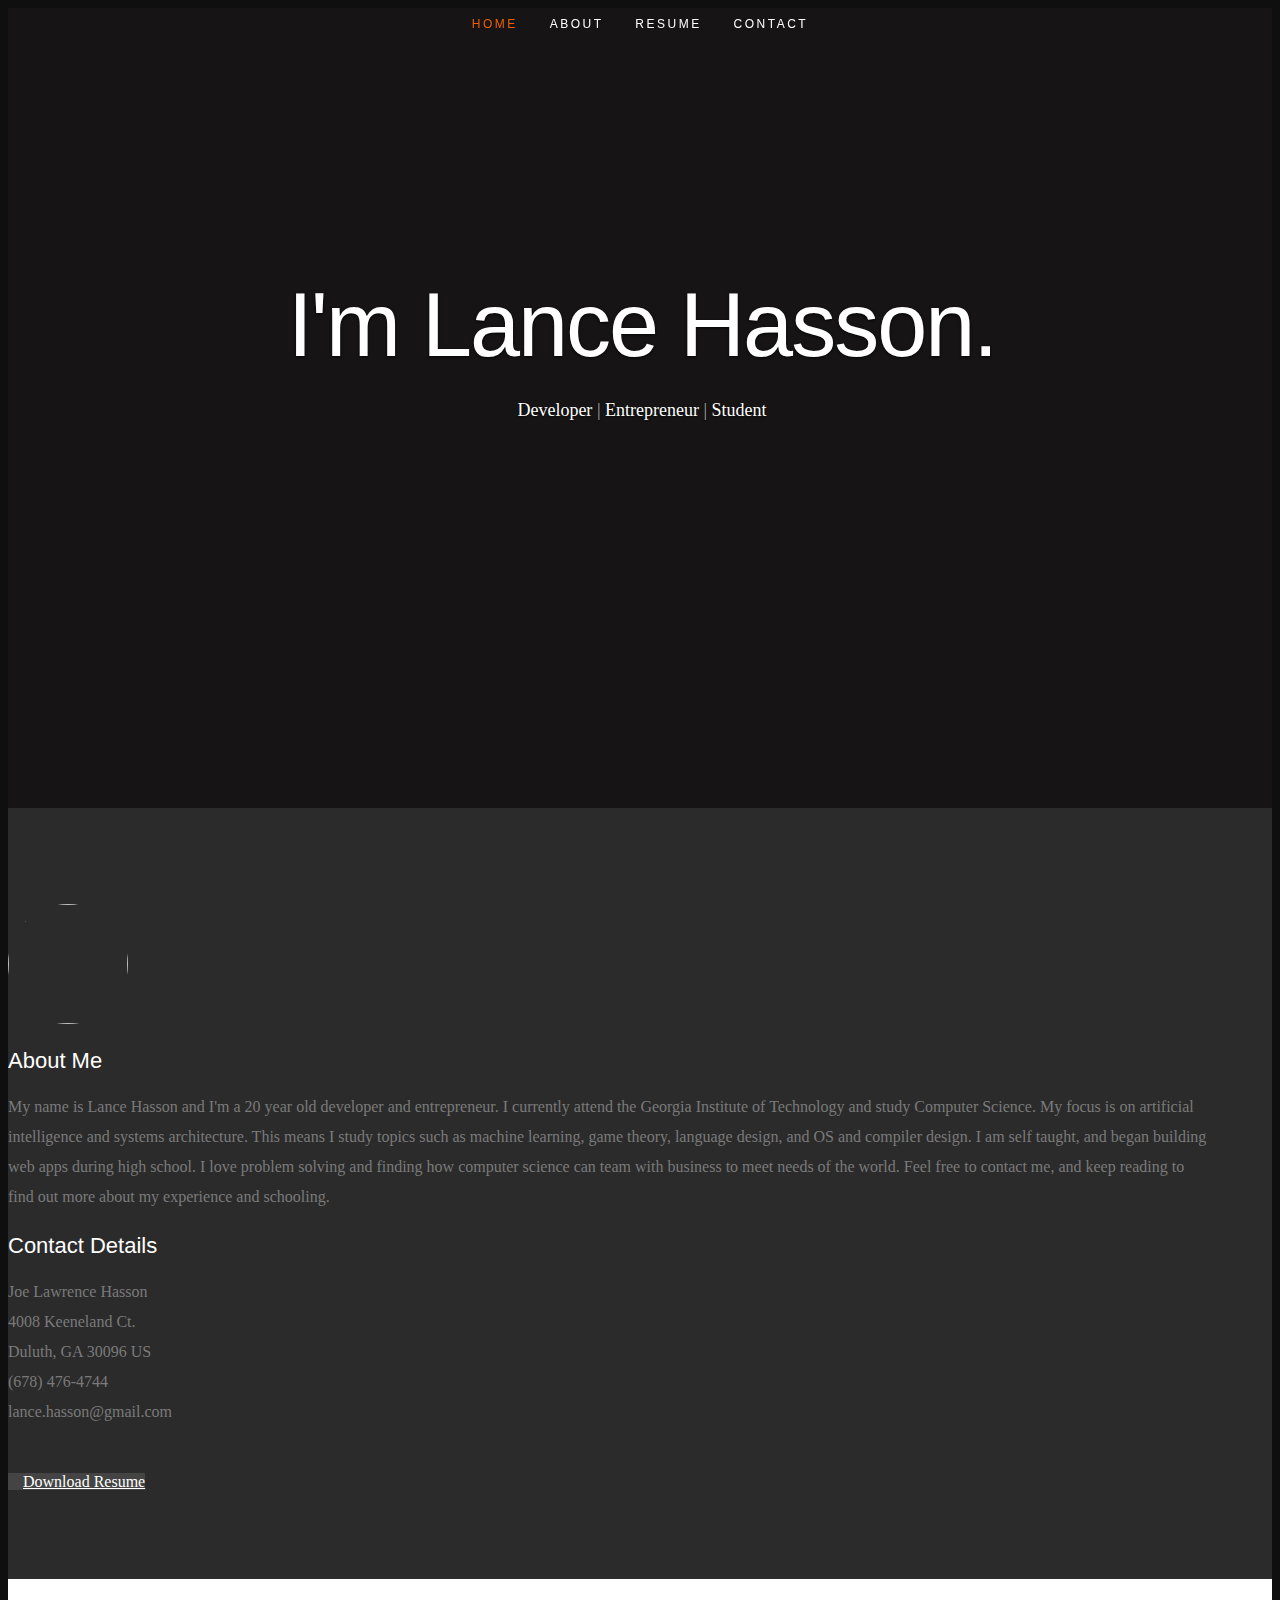
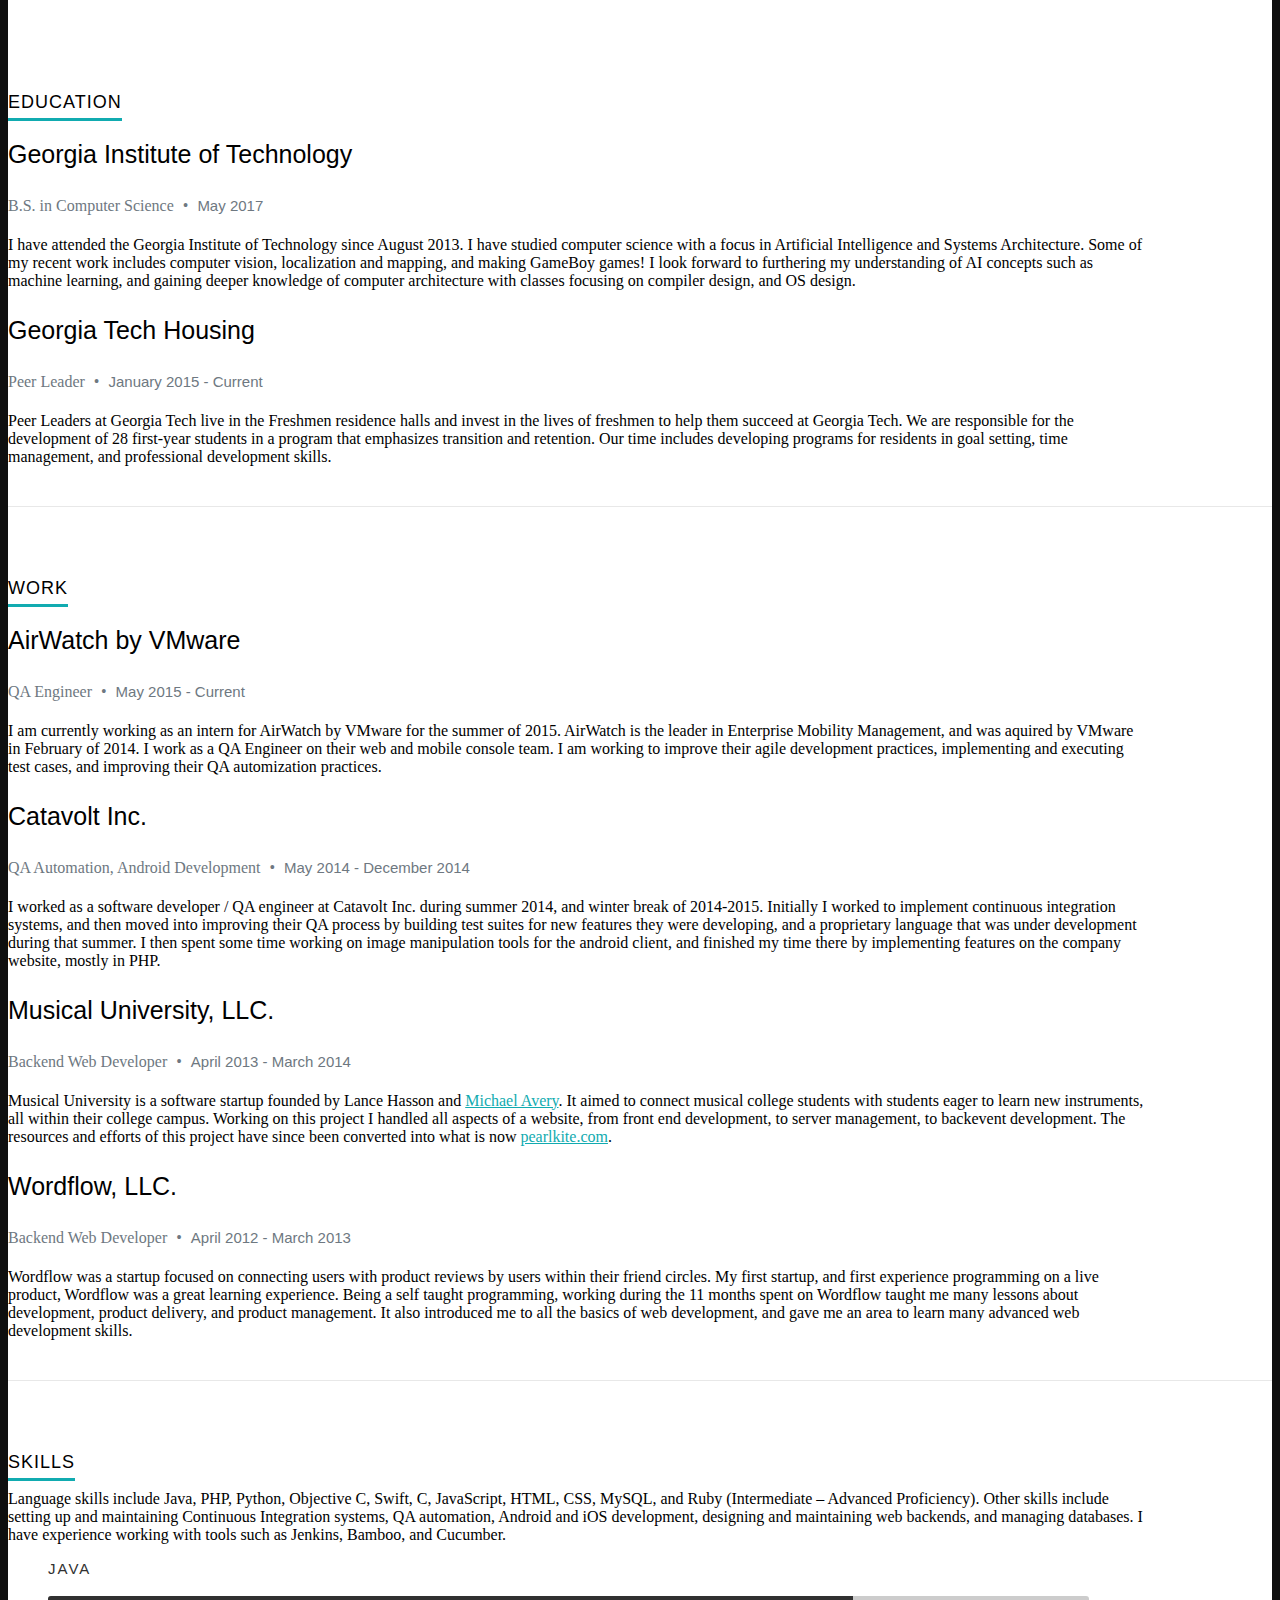
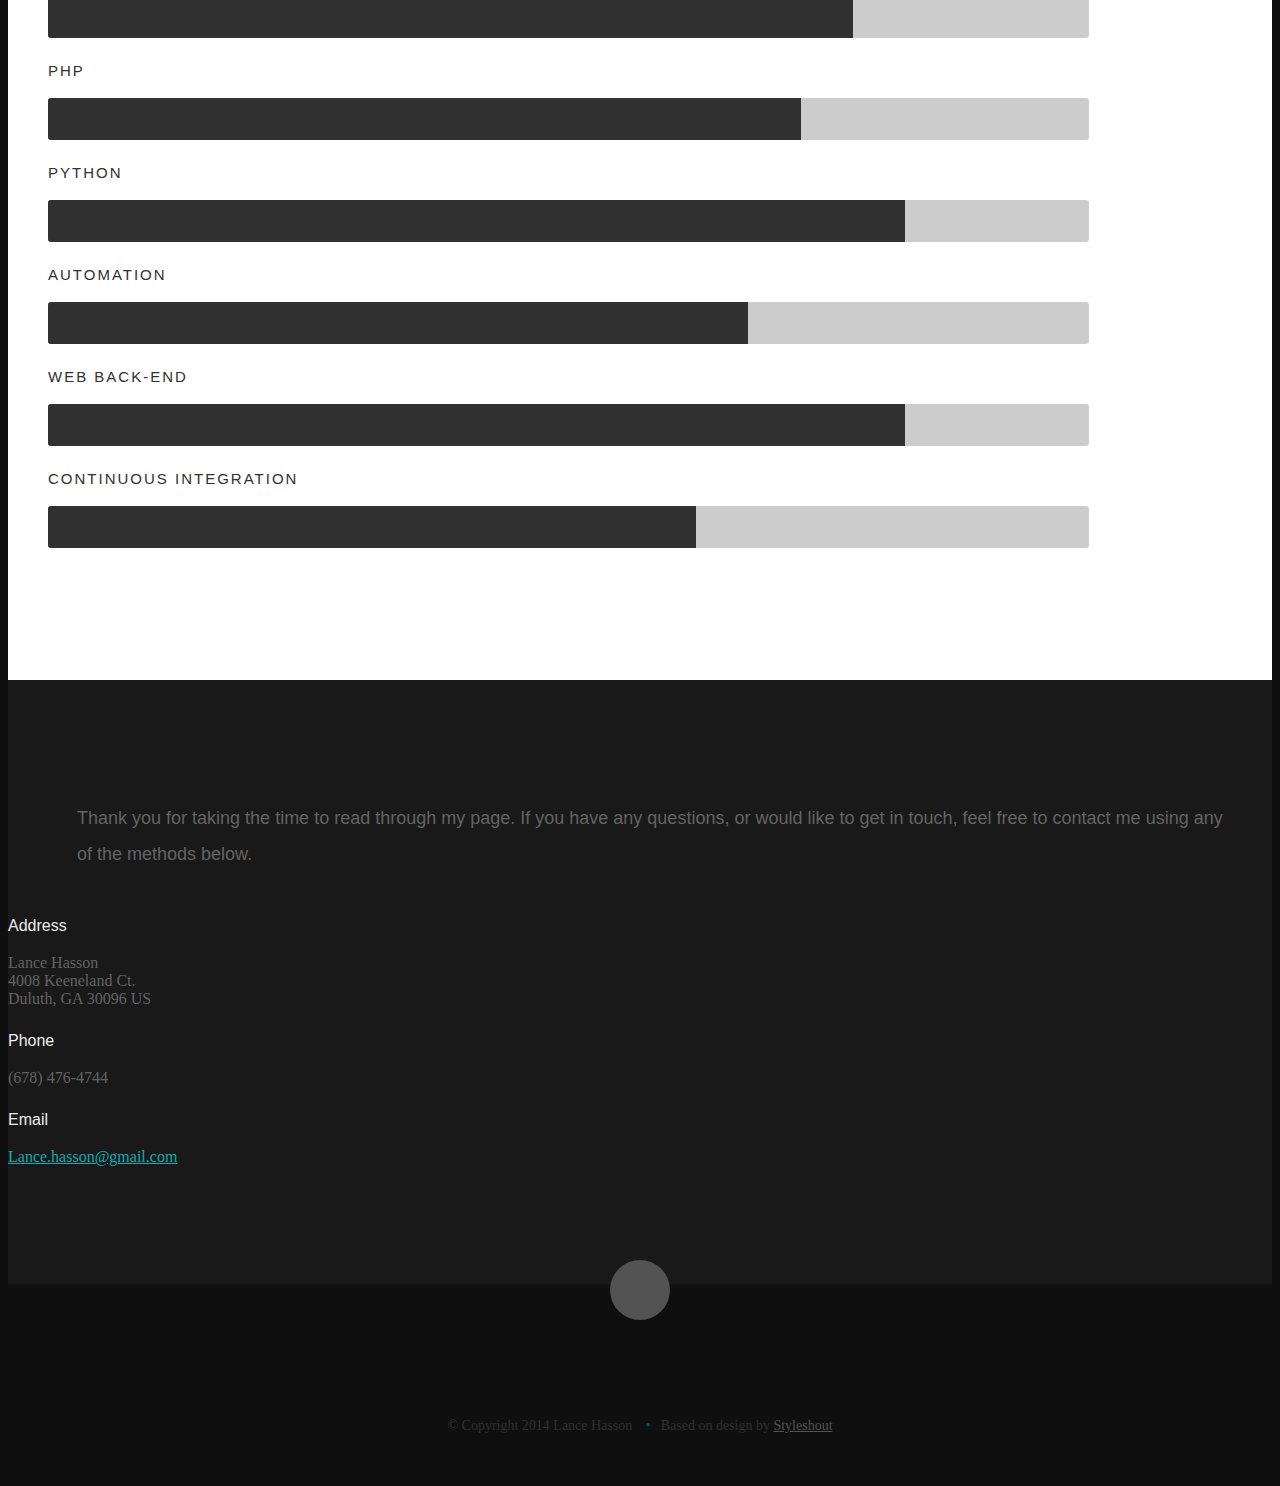
==== index.html @ a8f8cc10 "Finished updating information and adding content." ====
<!DOCTYPE html>
<!--[if lt IE 8 ]><html class="no-js ie ie7" lang="en"> <![endif]-->
<!--[if IE 8 ]><html class="no-js ie ie8" lang="en"> <![endif]-->
<!--[if (gte IE 8)|!(IE)]><!--><html class="no-js" lang="en"> <!--<![endif]-->
<head>

   <!--- Basic Page Needs
   ================================================== -->
   <meta charset="utf-8">
	<title>Lance Hasson</title>
	<meta name="description" content="">
	<meta name="author" content="">

   <!-- Mobile Specific Metas
   ================================================== -->
	<meta name="viewport" content="width=device-width, initial-scale=1, maximum-scale=1">

	<!-- CSS
    ================================================== -->
   <link rel="stylesheet" href="css/default.css">
	<link rel="stylesheet" href="css/layout.css">
   <link rel="stylesheet" href="css/media-queries.css">
   <link rel="stylesheet" href="css/magnific-popup.css">

   <!-- Script
   ================================================== -->
	<script src="js/modernizr.js"></script>

   <!-- Favicons
	================================================== -->
	<link rel="shortcut icon" href="favicon.png" >

</head>

<body>

   <!-- Header
   ================================================== -->
   <header id="home">

      <nav id="nav-wrap">

         <a class="mobile-btn" href="#nav-wrap" title="Show navigation">Show navigation</a>
	      <a class="mobile-btn" href="#" title="Hide navigation">Hide navigation</a>

         <ul id="nav" class="nav">
            <li class="current"><a class="smoothscroll" href="#home">Home</a></li>
            <li><a class="smoothscroll" href="#about">About</a></li>
	        <li><a class="smoothscroll" href="#resume">Resume</a></li>
            <li><a class="smoothscroll" href="#contact">Contact</a></li>
         </ul> <!-- end #nav -->

      </nav> <!-- end #nav-wrap -->

      <div class="row banner">
         <div class="banner-text">
            <h1 class="responsive-headline">I'm Lance Hasson.</h1>
            <h3><span>Developer</span> | <span>Entrepreneur</span> | <span>Student</span>
            <ul class="social">
               <li><a target="_blank" href="https://www.facebook.com/lance.hasson"><i class="fa fa-facebook"></i></a></li>
               <!--<li><a target="_blank" href="#"><i class="fa fa-twitter"></i></a></li>-->
               <li><a target="_blank" href="https://plus.google.com/+LanceHasson/"><i class="fa fa-google-plus"></i></a></li>
               <li><a target="_blank" href="https://www.linkedin.com/profile/view?id=299150435"><i class="fa fa-linkedin"></i></a></li>
               <li><a target="_blank" href="https://github.com/JLHasson"><i class="fa fa-github"></i></a></li>
            </ul>
         </div>
      </div>

      <p class="scrolldown">
         <a class="smoothscroll" href="#about"><i class="icon-down-circle"></i></a>
      </p>

   </header> <!-- Header End -->


   <!-- About Section
   ================================================== -->
   <section id="about">

      <div class="row">

         <div class="three columns">

            <img class="profile-pic"  src="images/linkedinprofile.jpg" alt="" />

         </div>

         <div class="nine columns main-col">

            <h2>About Me</h2>

            <p>
                My name is Lance Hasson and I'm a 20 year old developer and entrepreneur.
                I currently attend the Georgia Institute of Technology and study Computer Science.
                My focus is on artificial intelligence and systems architecture. This means I study topics
                such as machine learning, game theory, language design, and OS and compiler design. I am self taught,
                and began building web apps during high school. I love problem solving and finding how computer science
                can team with business to meet needs of the world. Feel free to contact me, and keep reading to find out
                more about my experience and schooling.
            </p>

            <div class="row">

               <div class="columns contact-details">

                  <h2>Contact Details</h2>
                  <p class="address">
						   <span>Joe Lawrence Hasson</span><br>
						   <span>4008 Keeneland Ct.<br>
						         Duluth, GA 30096 US
                     </span><br>
						   <span>(678) 476-4744</span><br>
                     <span>lance.hasson@gmail.com</span>
					   </p>

               </div>

               <div class="columns download">
                  <p>
                     <a href="https://www.dropbox.com/s/gdwrqvbx1qozmh3/Resume%201-25-15.docx?dl=1" class="button"><i class="fa fa-download"></i>Download Resume</a>
                  </p>
               </div>

            </div> <!-- end row -->

         </div> <!-- end .main-col -->

      </div>

   </section> <!-- About Section End-->


   <!-- Resume Section
   ================================================== -->
   <section id="resume">

      <!-- Education
      ----------------------------------------------- -->
      <div class="row education">

         <div class="three columns header-col">
            <h1><span>Education</span></h1>
         </div>

         <div class="nine columns main-col">

            <div class="row item">

               <div class="twelve columns">

                  <h3>Georgia Institute of Technology</h3>
                  <p class="info">B.S. in Computer Science <span>&bull;</span> <em class="date"> May 2017</em></p>

                  <p>
                  I have attended the Georgia Institute of Technology since August 2013. I have studied computer science with a focus in Artificial Intelligence and Systems Architecture. Some of my recent work includes computer vision, localization and mapping, and making GameBoy games! I look forward to furthering my understanding of AI concepts such as machine learning, and gaining deeper knowledge of computer architecture with classes focusing on compiler design, and OS design.
                  </p>

               </div>

            </div> <!-- item end -->

            <div class="row item">

               <div class="twelve columns">

                  <h3>Georgia Tech Housing</h3>
                  <p class="info">Peer Leader <span>&bull;</span> <em class="date">January 2015 - Current</em></p>

                  <p>
                  Peer Leaders at Georgia Tech live in the Freshmen residence halls and invest in the lives of freshmen to help them succeed at Georgia Tech. We are responsible for the development of 28 first-year students in a program that emphasizes transition and retention. Our time includes developing programs for residents in goal setting, time management, and professional development skills.


                  </p>

               </div>

            </div> <!-- item end -->

         </div> <!-- main-col end -->

      </div> <!-- End Education -->


      <!-- Work
      ----------------------------------------------- -->
      <div class="row work">

         <div class="three columns header-col">
            <h1><span>Work</span></h1>
         </div>

         <div class="nine columns main-col">

            <div class="row item">

               <div class="twelve columns">

                  <h3>AirWatch by VMware</h3>
                  <p class="info">QA Engineer <span>&bull;</span> <em class="date">May 2015 - Current</em></p>

                  <p>
                  I am currently working as an intern for AirWatch by VMware for the summer of 2015. AirWatch is the leader in Enterprise Mobility Management, and was aquired by VMware in February of 2014. I work as a QA Engineer on their web and mobile console team. I am working to improve their agile development practices, implementing and executing test cases, and improving their QA automization practices.
                  </p>

               </div>

            </div> <!-- item end -->

            <div class="row item">

               <div class="twelve columns">

                  <h3>Catavolt Inc.</h3>
                  <p class="info">QA Automation, Android Development <span>&bull;</span> <em class="date">May 2014 - December 2014</em></p>

                  <p>
                  I worked as a software developer / QA engineer at Catavolt Inc. during summer 2014, and winter break of 2014-2015. Initially I worked to implement continuous integration systems, and then moved into improving their QA process by building test suites for new features they were developing, and a proprietary language that was under development during that summer. I then spent some time working on image manipulation tools for the android client, and finished my time there by implementing features on the company website, mostly in PHP.
                  </p>

               </div>

            </div> <!-- item end -->

            <div class="row item">

               <div class="twelve columns">

                  <h3>Musical University, LLC.</h3>
                  <p class="info">Backend Web Developer <span>&bull;</span> <em class="date">April 2013 - March 2014</em></p>

                  <p>
                  Musical University is a software startup founded by Lance Hasson and <a href="http://www.michaelthomasavery.com" target="_blank">Michael Avery</a>. It aimed to connect musical college students with students eager to learn new instruments, all within their college campus. Working on this project I handled all aspects of a website, from front end development, to server management, to backevent development. The resources and efforts of this project have since been converted into what is now <a href="https://www.pearlkite.com" target="_blank">pearlkite.com</a>.
                  </p>

               </div>

            </div> <!-- item end -->

            <div class="row item">

               <div class="twelve columns">

                  <h3>Wordflow, LLC.</h3>
                  <p class="info">Backend Web Developer <span>&bull;</span> <em class="date">April 2012 - March 2013</em></p>

                  <p>
                  Wordflow was a startup focused on connecting users with product reviews by users within their friend circles. My first startup, and first experience programming on a live product, Wordflow was a great learning experience. Being a self taught programming, working during the 11 months spent on Wordflow taught me many lessons about development, product delivery, and product management. It also introduced me to all the basics of web development, and gave me an area to learn many advanced web development skills.
                  </p>

               </div>

            </div> <!-- item end -->

         </div> <!-- main-col end -->

      </div> <!-- End Work -->


      <!-- Skills
      ----------------------------------------------- -->
      <div class="row skill" id="skills">

         <div class="three columns header-col">
            <h1><span>Skills</span></h1>
         </div>

         <div class="nine columns main-col">

            <p>
                Language skills include Java, PHP, Python, Objective C, Swift,
                C, JavaScript, HTML, CSS, MySQL, and Ruby (Intermediate – Advanced Proficiency).
                Other skills include setting up and maintaining Continuous Integration systems, QA automation,
                Android and iOS development, designing and maintaining web backends, and managing databases.
                I have experience working with tools such as Jenkins, Bamboo, and Cucumber.
            </p>

				<div class="bars">

				   <ul class="skills">
				       <li><span class="bar-expand java"></span><em>Java</em></li>
                       <li><span class="bar-expand php"></span><em>PHP</em></li>
					   <li><span class="bar-expand python"></span><em>Python</em></li>
					   <li><span class="bar-expand automation"></span><em>Automation</em></li>
					   <li><span class="bar-expand web-backend"></span><em>Web Back-end</em></li>
                       <li><span class="bar-expand continuous-integration"></span><em>Continuous Integration</em></li>
					</ul>

				</div><!-- end skill-bars -->

			</div> <!-- main-col end -->

      </div> <!-- End skills -->

   </section> <!-- Resume Section End-->

   <!-- Contact Section
   ================================================== -->
   <section id="contact">

         <div class="row section-head">

            <div class="two columns header-col">

               <h1><span>Get In Touch.</span></h1>

            </div>

            <div class="ten columns">

                  <p class="lead">
                      Thank you for taking the time to read through my page. If you have any questions,
                      or would like to get in touch, feel free to contact me using any of the methods below.
                  </p>

            </div>

         </div>

         <div class="row">

               <div class="widget widget_address">

					   <h4>Address</h4>
					   <p class="address">
						   Lance Hasson<br>
						   4008 Keeneland Ct. <br>
						   Duluth, GA 30096 US<br>
					   </p>

				</div>

                <div class="widget widget_phone">
                    <h4>Phone</h4>
                    <p><span>(678) 476-4744</span></p>
                </div>

                <div class="widget widget_email">
                    <h4>Email</h4>
                    <p><a href="mailto:lance.hasson@gmail.com">Lance.hasson@gmail.com</a></p>
                </div>

      </div>

   </section> <!-- Contact Section End-->


   <!-- footer
   ================================================== -->
   <footer>

      <div class="row">

         <div class="twelve columns">

            <ul class="social-links">
                <li><a target="_blank" href="https://www.facebook.com/lance.hasson"><i class="fa fa-facebook"></i></a></li>
                <!--<li><a target="_blank" href="#"><i class="fa fa-twitter"></i></a></li>-->
                <li><a target="_blank" href="https://plus.google.com/+LanceHasson/"><i class="fa fa-google-plus"></i></a></li>
                <li><a target="_blank" href="https://www.linkedin.com/profile/view?id=299150435"><i class="fa fa-linkedin"></i></a></li>
                <li><a target="_blank" href="https://github.com/JLHasson"><i class="fa fa-github"></i></a></li>
            </ul>

            <ul class="copyright">
               <li>&copy; Copyright 2014 Lance Hasson</li>
               <li>Based on design by <a title="Styleshout" href="http://www.styleshout.com/">Styleshout</a></li>
            </ul>

         </div>

         <div id="go-top"><a class="smoothscroll" title="Back to Top" href="#home"><i class="icon-up-open"></i></a></div>

      </div>

   </footer> <!-- Footer End-->

   <!-- Java Script
   ================================================== -->
   <script src="http://ajax.googleapis.com/ajax/libs/jquery/1.10.2/jquery.min.js"></script>
   <script>window.jQuery || document.write('<script src="js/jquery-1.10.2.min.js"><\/script>')</script>
   <script type="text/javascript" src="js/jquery-migrate-1.2.1.min.js"></script>

   <script src="js/jquery.flexslider.js"></script>
   <script src="js/waypoints.js"></script>
   <script src="js/jquery.fittext.js"></script>
   <script src="js/magnific-popup.js"></script>
   <script src="js/init.js"></script>

</body>

</html>
---- css/layout.css ----
/*
=====================================================================
*   Ceevee v1.0 Layout Stylesheet
*   url: styleshout.com
*   03-18-2014
=====================================================================

   TOC:
   a. General Styles
   b. Header Styles
   c. About Section
   d. Resume Section
   e. Portfolio Section
   f. Call To Action Section
   g. Testimonials Section
   h. Contact Section
   i. Footer

===================================================================== */

/* ------------------------------------------------------------------ */
/* a. General Styles
/* ------------------------------------------------------------------ */

body { background: #0f0f0f; }

/* ------------------------------------------------------------------ */
/* b. Header Styles
/* ------------------------------------------------------------------ */

header {
   position: relative;
   height: 800px;
   min-height: 500px;
   width: 100%;
   background: #161415 url(../images/header-background.jpg) no-repeat top center;
   background-size: cover !important;
	-webkit-background-size: cover !important;
   text-align: center;
   overflow: hidden;
}

/* vertically center banner section */
header:before {
   content: '';
   display: inline-block;
   vertical-align: middle;
   height: 100%;
}
header .banner {
   display: inline-block;
   vertical-align: middle;
   margin: 0 auto;
   width: 85%;
   padding-bottom: 30px;s
   text-align: center;
}

header .banner-text { width: 100%; }
header .banner-text h1 {
   font: 90px/1.1em 'opensans-bold', sans-serif;
   color: #fff;
   letter-spacing: -2px;
   margin: 0 auto 18px auto;
   text-shadow: 0px 1px 3px rgba(0, 0, 0, .8);
}
header .banner-text h3 {
   font: 18px/1.9em 'librebaskerville-regular', serif;
   color: #A8A8A8;
   margin: 0 auto;
   width: 70%;
   text-shadow: 0px 1px 2px rgba(0, 0, 0, .5);
}
header .banner-text h3 span,
header .banner-text h3 a {
   color: #fff;
}
header .banner-text hr {
   width: 60%;
   margin: 18px auto 24px auto;
   border-color: #2F2D2E;
   border-color: rgba(150, 150, 150, .1);
}

/* header social links */
header .social {
   margin: 24px 0;
   padding: 0;
   font-size: 30px;
   text-shadow: 0px 1px 2px rgba(0, 0, 0, .8);
}
header .social li {
   display: inline-block;
   margin: 0 15px;
   padding: 0;
}
header .social li a { color: #fff; }
header .social li a:hover { color: #11ABB0; }

/* scrolldown link */
header .scrolldown a {
   position: absolute;
   bottom: 30px;
   left: 50%;
   margin-left: -29px;
   color: #fff;
   display: block;
   height: 42px;
   width: 42px;
   font-size: 42px;
   line-height: 42px;
   color: #fff;
   border-radius: 100%;

   -webkit-transition: all .3s ease-in-out;
   -moz-transition: all .3s ease-in-out;
   -o-transition: all .3s ease-in-out;
   transition: all .3s ease-in-out;
}
header .scrolldown a:hover { color: #11ABB0; }

/* primary navigation
--------------------------------------------------------------------- */
#nav-wrap ul, #nav-wrap li, #nav-wrap a {
	 margin: 0;
	 padding: 0;
	 border: none;
	 outline: none;
}

/* nav-wrap */
#nav-wrap {
   font: 12px 'opensans-bold', sans-serif;
   width: 100%;
   text-transform: uppercase;
   letter-spacing: 2.5px;
   margin: 0 auto;
   z-index: 100;
   position: fixed;
   left: 0;
   top: 0;
}
.opaque { background-color: #333; }

/* hide toggle button */
#nav-wrap > a.mobile-btn { display: none; }

ul#nav {
   min-height: 48px;
   width: auto;

   /* center align the menu */
   text-align: center;
}
ul#nav li {
   position: relative;
   list-style: none;
   height: 48px;
   display: inline-block;
}

/* Links */
ul#nav li a {

/* 8px padding top + 8px padding bottom + 32px line-height = 48px */

   display: inline-block;
   padding: 8px 13px;
   line-height: 32px;
	text-decoration: none;
   text-align: left;
   color: #fff;

	-webkit-transition: color .2s ease-in-out;
	-moz-transition: color .2s ease-in-out;
	-o-transition: color .2s ease-in-out;
	-ms-transition: color .2s ease-in-out;
	transition: color .2s ease-in-out;
}

ul#nav li a:active { background-color: transparent !important; }
ul#nav li.current a { color: #F06000; }


/* ------------------------------------------------------------------ */
/* c. About Section
/* ------------------------------------------------------------------ */

#about {
   background: #2B2B2B;
   padding-top: 96px;
   padding-bottom: 66px;
   overflow: hidden;
}

#about a, #about a:visited  { color: #fff; }
#about a:hover, #about a:focus { color: #11ABB0; }

#about h2 {
   font: 22px/30px 'opensans-bold', sans-serif;
   color: #fff;
   margin-bottom: 12px;
}
#about p {
   line-height: 30px;
   color: #7A7A7A;
}
#about .profile-pic {
   position: relative;
   width: 120px;
   height: 120px;
   border-radius: 100%;
}
#about .contact-details { width: 41.66667%; }
#about .download {
   width: 58.33333%;
   padding-top: 6px;
}
#about .main-col { padding-right: 5%; }
#about .download .button {
   margin-top: 6px;
   background: #444;
}
#about .download .button:hover {
   background: #fff;
   color: #2B2B2B;
}
#about .download .button i {
   margin-right: 15px;
   font-size: 20px;
}


/* ------------------------------------------------------------------ */
/* d. Resume Section
/* ------------------------------------------------------------------ */

#resume {
   background: #fff;
   padding-top: 90px;
   padding-bottom: 72px;
   overflow: hidden;
}

#resume a, #resume a:visited  { color: #11ABB0; }
#resume a:hover, #resume a:focus { color: #313131; }

#resume h1 {
   font: 18px/24px 'opensans-bold', sans-serif;
   text-transform: uppercase;
   letter-spacing: 1px;
}
#resume h1 span {
   border-bottom: 3px solid #11ABB0;
   padding-bottom: 6px;
}
#resume h3 {
   font: 25px/30px 'opensans-bold', sans-serif;
}

#resume .header-col { padding-top: 9px; }
#resume .main-col { padding-right: 10%; }

.education, .work {
   margin-bottom: 48px;
   padding-bottom: 24px;
   border-bottom: 1px solid #E8E8E8;
}
#resume .info {
   font: 16px/24px 'librebaskerville-italic', serif;
   color: #6E7881;
   margin-bottom: 18px;
   margin-top: 9px;
}
#resume .info span {
   margin-right: 5px;
   margin-left: 5px;
}
#resume .date {
   font: 15px/24px 'opensans-regular', sans-serif;
   margin-top: 6px;
}

/*----------------------------------------------*/
/*	Skill Bars
/*----------------------------------------------*/

.bars {
	width: 95%;
	float: left;
	padding: 0;
	text-align: left;
}
.bars .skills {
  	margin-top: 36px;
   list-style: none;
}
.bars li {
   position: relative;
  	margin-bottom: 60px;
  	background: #ccc;
  	height: 42px;
  	border-radius: 3px;
}
.bars li em {
	font: 15px 'opensans-bold', sans-serif;
   color: #313131;
	text-transform: uppercase;
   letter-spacing: 2px;
	font-weight: normal;
   position: relative;
	top: -36px;
}
.bar-expand {
   position: absolute;
   left: 0;
   top: 0;

   margin: 0;
   padding-right: 24px;
  	background: #313131;
   display: inline-block;
  	height: 42px;
   line-height: 42px;
   border-radius: 3px 0 0 3px;
}

.java {
  	width: 75%;
  	-moz-animation: photoshop 2s ease;
  	-webkit-animation: photoshop 2s ease;
}
.php {
  	width: 70%;
  	-moz-animation: illustrator 2s ease;
  	-webkit-animation: illustrator 2s ease;
}
.python {
  	width: 80%;
  	-moz-animation: wordpress 2s ease;
  	-webkit-animation: wordpress 2s ease;
}
.automation {
  	width: 65%;
  	-moz-animation: css 2s ease;
  	-webkit-animation: css 2s ease;
}
.web-backend {
  	width: 80%;
  	-moz-animation: html5 2s ease;
  	-webkit-animation: html5 2s ease;
}
.continuous-integration {
  	width: 60%;
  	-moz-animation: jquery 2s ease;
  	-webkit-animation: jquery 2s ease;
}

@-moz-keyframes photoshop {
  0%   { width: 0px;  }
  100% { width: 75%;  }
}
@-moz-keyframes illustrator {
  0%   { width: 0px;  }
  100% { width: 70%;  }
}
@-moz-keyframes wordpress {
  0%   { width: 0px;  }
  100% { width: 80%;  }
}
@-moz-keyframes css {
  0%   { width: 0px;  }
  100% { width: 65%;  }
}
@-moz-keyframes html5 {
  0%   { width: 0px;  }
  100% { width: 80%;  }
}
@-moz-keyframes jquery {
  0%   { width: 0px;  }
  100% { width: 60%;  }
}

@-webkit-keyframes photoshop {
  0%   { width: 0px;  }
  100% { width: 75%;  }
}
@-webkit-keyframes illustrator {
  0%   { width: 0px;  }
  100% { width: 70%;  }
}
@-webkit-keyframes wordpress {
  0%   { width: 0px;  }
  100% { width: 80%;  }
}
@-webkit-keyframes css {
  0%   { width: 0px;  }
  100% { width: 65%;  }
}
@-webkit-keyframes html5 {
  0%   { width: 0px;  }
  100% { width: 80%;  }
}
@-webkit-keyframes jquery {
  0%   { width: 0px;  }
  100% { width: 60%;  }
}

/* ------------------------------------------------------------------ */
/* e. Portfolio Section
/* ------------------------------------------------------------------ */

#portfolio {
   background: #ebeeee;
   padding-top: 90px;
   padding-bottom: 60px;
}
#portfolio h1 {
   font: 15px/24px 'opensans-semibold', sans-serif;
   text-transform: uppercase;
   letter-spacing: 1px;
   text-align: center;
   margin-bottom: 48px;
   color: #95A3A3;
}

/* Portfolio Content */
#portfolio-wrapper .columns { margin-bottom: 36px; }
.portfolio-item .item-wrap {
   background: #fff;
   overflow: hidden;
   position: relative;

   -webkit-transition: all 0.3s ease-in-out;
	-moz-transition: all 0.3s ease-in-out;
	-o-transition: all 0.3s ease-in-out;
	-ms-transition: all 0.3s ease-in-out;
	transition: all 0.3s ease-in-out;
}
.portfolio-item .item-wrap a {
   display: block;
   cursor: pointer;
}

/* overlay */
.portfolio-item .item-wrap .overlay {
   position: absolute;
   left: 0;
   top: 0;
   width: 100%;
   height: 100%;

	opacity: 0;
	-moz-opacity: 0;
	filter:alpha(opacity=0);

   -webkit-transition: opacity 0.3s ease-in-out;
	-moz-transition: opacity 0.3s ease-in-out;
	-o-transition: opacity 0.3s ease-in-out;
	transition: opacity 0.3s ease-in-out;

   background: url(../images/overlay-bg.png) repeat;
}
.portfolio-item .item-wrap .link-icon {
   display: block;
   color: #fff;
   height: 30px;
   width: 30px;
   font-size: 18px;
   line-height: 30px;
   text-align: center;

   opacity: 0;
	-moz-opacity: 0;
	filter:alpha(opacity=0);

   -webkit-transition: opacity 0.3s ease-in-out;
	-moz-transition: opacity 0.3s ease-in-out;
	-o-transition: opacity 0.3s ease-in-out;
	transition: opacity 0.3s ease-in-out;

   position: absolute;
   top: 50%;
   left: 50%;
   margin-left: -15px;
   margin-top: -15px;
}
.portfolio-item .item-wrap img {
   vertical-align: bottom;
}
.portfolio-item .portfolio-item-meta { padding: 18px }
.portfolio-item .portfolio-item-meta h5 {
   font: 14px/21px 'opensans-bold', sans-serif;
   color: #fff;
}
.portfolio-item .portfolio-item-meta p {
   font: 12px/18px 'opensans-light', sans-serif;
   color: #c6c7c7;
   margin-bottom: 0;
}

/* on hover */
.portfolio-item:hover .overlay {
	opacity: 1;
	-moz-opacity: 1;
	filter:alpha(opacity=100);
}
.portfolio-item:hover .link-icon {
   opacity: 1;
	-moz-opacity: 1;
	filter:alpha(opacity=100);
}

/* popup modal */
.popup-modal {
	max-width: 550px;
	background: #fff;
	position: relative;
	margin: 0 auto;
}
.popup-modal .description-box { padding: 12px 36px 18px 36px; }
.popup-modal .description-box h4 {
   font: 15px/24px 'opensans-bold', sans-serif;
	margin-bottom: 12px;
   color: #111;
}
.popup-modal .description-box p {
	font: 14px/24px 'opensans-regular', sans-serif;
   color: #A1A1A1;
   margin-bottom: 12px;
}
.popup-modal .description-box .categories {
   font: 11px/21px 'opensans-light', sans-serif;
   color: #A1A1A1;
   text-transform: uppercase;
   letter-spacing: 2px;
   display: block;
   text-align: left;
}
.popup-modal .description-box .categories i {
   margin-right: 8px;
}
.popup-modal .link-box {
   padding: 18px 36px;
   background: #111;
   text-align: left;
}
.popup-modal .link-box a {
   color: #fff;
	font: 11px/21px 'opensans-bold', sans-serif;
	text-transform: uppercase;
   letter-spacing: 3px;
   cursor: pointer;
}
.popup-modal a:hover {	color: #00CCCC; }
.popup-modal a.popup-modal-dismiss { margin-left: 24px; }


/* fadein/fadeout effect for modal popup
/* ------------------------------------------------------------------ */

/* content at start */
.mfp-fade.mfp-wrap .mfp-content .popup-modal {
   opacity: 0;
   -webkit-transition: all 200ms ease-in-out;
	-moz-transition: all 200ms ease-in-out;
	-o-transition: all 200ms ease-in-out;
	-ms-transition: all 200ms ease-in-out;
   transition: all 200ms ease-in-out;
}
/* content fadein */
.mfp-fade.mfp-wrap.mfp-ready .mfp-content .popup-modal {
   opacity: 1;
}
/* content fadeout */
.mfp-fade.mfp-wrap.mfp-removing .mfp-content .popup-modal {
   opacity: 0;
}

/* ------------------------------------------------------------------ */
/* f. Call To Action Section
/* ------------------------------------------------------------------ */

#call-to-action {
   background: #212121;
   padding-top: 66px;
   padding-bottom: 48px;
}
#call-to-action h1 {
   font: 18px/24px 'opensans-bold', sans-serif;
   text-transform: uppercase;
   letter-spacing: 3px;
   color: #fff;
}
#call-to-action h1 span { display: none; }
#call-to-action .header-col h1:before {
   font-family: 'FontAwesome';
   content: "\f0ac";
	padding-right: 10px;
	font-size: 72px;
   line-height: 72px;
   text-align: left;
   float: left;
   color: #fff;
}
#call-to-action .action {
   margin-top: 12px;
}
#call-to-action h2 {
   font: 28px/36px 'opensans-bold', sans-serif;
   color: #EBEEEE;
   margin-bottom: 6px;
}
#call-to-action h2 a {
   color: inherit;
}
#call-to-action p {
   color: #636363;
   font-size: 17px;
}
/*#
call-to-action .button {
	color:#fff;
   background: #0D0D0D;
}
*/
#call-to-action .button:hover,
#call-to-action .button:active {
   background: #FFFFFF;
   color: #0D0D0D;
}
#call-to-action p span {
	font-family: 'opensans-semibold', sans-serif;
	color: #D8D8D8;
}

/* ------------------------------------------------------------------
/* g. Testimonials
/* ------------------------------------------------------------------ */

#testimonials {
   background: #1F1F1F url(../images/testimonials-bg.jpg) no-repeat center center;
   background-size: cover !important;
	-webkit-background-size: cover !important;
   background-attachment: fixed;

   position: relative;
   min-height: 200px;
   width: 100%;
   overflow: hidden;
}
#testimonials .text-container {
   padding-top: 96px;
   padding-bottom: 66px;
}
#testimonials h1 {
   font: 18px/24px 'opensans-bold', sans-serif;
   text-transform: uppercase;
   letter-spacing: 3px;
   color: #fff;
}
#testimonials h1 span { display: none; }
#testimonials .header-col { padding-top: 9px; }
#testimonials .header-col h1:before {
   font-family: 'FontAwesome';
   content: "\f10d";
	padding-right: 10px;
	font-size: 72px;
   line-height: 72px;
   text-align: left;
   float: left;
   color: #fff;
}

/*	Blockquotes */
#testimonials blockquote {
   margin: 0 0px 30px 0px;
   padding-left: 0;
   position: relative;
   text-shadow: 0px 1px 3px rgba(0, 0, 0, 1);
}
#testimonials blockquote:before { content: none; }
#testimonials blockquote p {
   font-family: 'librebaskerville-italic', serif;
   padding: 0;
   font-size: 24px;
   line-height: 48px;
   color: #fff
}
#testimonials blockquote cite {
   display: block;
   font-size: 12px;
   font-style: normal;
   line-height: 18px;
   color: #fff;
}
#testimonials blockquote cite:before { content: "\2014 \0020"; }
#testimonials blockquote cite a,
#testimonials blockquote cite a:visited { color: #8B9798; border: none }

/* Flex Slider
/* ------------------------------------------------------------------ */

/* Reset */
.flexslider a:active,
.flexslider a:focus  { outline: none; }
.slides,
.flex-control-nav,
.flex-direction-nav { margin: 0; padding: 0; list-style: none; }
.slides li { margin: 0; padding: 0;}

/* Necessary Styles */
.flexslider {
   position: relative;
   zoom: 1;
   margin: 0;
   padding: 0;
}
.flexslider .slides { zoom: 1; }
.flexslider .slides > li { position: relative; }

/* Hide the slides before the JS is loaded. Avoids image jumping */
.flexslider .slides > li { display: none; -webkit-backface-visibility: hidden; }
/* Suggested container for slide animation setups. Can replace this with your own */
.flex-container { zoom: 1; position: relative; }

/* Clearfix for .slides */
.slides:before,
.slides:after {
   content: " ";
   display: table;
}
.slides:after {
   clear: both;
}

/* No JavaScript Fallback */
/* If you are not using another script, such as Modernizr, make sure you
 * include js that eliminates this class on page load */
.no-js .slides > li:first-child { display: block; }

/* Slider Styles */
.slides { zoom: 1; }
.slides > li {
   /*margin-right: 5px; */
   overflow: hidden;
}

/* Control Nav */
.flex-control-nav {
    width: 100%;
    position: absolute;
    bottom: -20px;
    text-align: left;
}
.flex-control-nav li {
    margin: 0 6px;
    display: inline-block;
    zoom: 1;
    *display: inline;
}
.flex-control-paging li a {
    width: 12px;
    height: 12px;
    display: block;
    background: #ddd;
    background: rgba(255, 255, 255, .3);
    cursor: pointer;
    text-indent: -9999px;
    -webkit-border-radius: 20px;
    -moz-border-radius: 20px;
    -o-border-radius: 20px;
    border-radius: 20px;
    box-shadow: inset 0 0 3px rgba(255, 255, 255, .3);
}
.flex-control-paging li a:hover {
    background: #CCC;
    background: rgba(255, 255, 255, .7);
}
.flex-control-paging li a.flex-active {
    background: #fff;
    background: rgba(255, 255, 255, .9);
    cursor: default;
}

/* ------------------------------------------------------------------ */
/* h. Contact Section
/* ------------------------------------------------------------------ */

#contact {
   background: #191919;
   padding-top: 96px;
   padding-bottom: 102px;
   color: #636363;
}
#contact .section-head { margin-bottom: 42px; }

#contact a, #contact a:visited  { color: #11ABB0; }
#contact a:hover, #contact a:focus { color: #fff; }

#contact h1 {
   font: 18px/24px 'opensans-bold', sans-serif;
   text-transform: uppercase;
   letter-spacing: 3px;
   color: #EBEEEE;
   margin-bottom: 6px;
}
#contact h1 span { display: none; }
#contact h1:before {
   font-family: 'FontAwesome';
   content: "\f0e0";
	padding-right: 10px;
	font-size: 72px;
   line-height: 72px;
   text-align: left;
   float: left;
   color: #ebeeee;
}

#contact h4 {
   font: 16px/24px 'opensans-bold', sans-serif;
   color: #EBEEEE;
   margin-bottom: 6px;
}
#contact p.lead {
   font: 18px/36px 'opensans-light', sans-serif;
   padding-right: 3%;
}
#contact .header-col { padding-top: 6px; }


/* contact form */
#contact form { margin-bottom: 30px; }
#contact label {
   font: 15px/24px 'opensans-bold', sans-serif;
   margin: 12px 0;
   color: #EBEEEE;
	display: inline-block;
	float: left;
   width: 26%;
}
#contact input,
#contact textarea,
#contact select {
   padding: 18px 20px;
	color: #eee;
	background: #373233;
	margin-bottom: 42px;
	border: 0;
	outline: none;
   font-size: 15px;
   line-height: 24px;
   width: 65%;
}
#contact input:focus,
#contact textarea:focus,
#contact select:focus {
	color: #fff;
	background-color: #11ABB0;
}
#contact button.submit {
	text-transform: uppercase;
	letter-spacing: 3px;
	color:#fff;
   background: #0D0D0D;
	border: none;
   cursor: pointer;
   height: auto;
   display: inline-block;
	border-radius: 3px;
   margin-left: 26%;
}
#contact button.submit:hover {
	color: #0D0D0D;
	background: #fff;
}
#contact span.required {
	color: #11ABB0;
	font-size: 13px;
}
#message-warning, #message-success {
   display: none;
	background: #0F0F0F;
	padding: 24px 24px;
	margin-bottom: 36px;
   width: 65%;
   margin-left: 26%;
}
#message-warning { color: #D72828; }
#message-success { color: #11ABB0; }

#message-warning i,
#message-success i {
   margin-right: 10px;
}
#image-loader {
   display: none;
   position: relative;
   left: 18px;
   top: 17px;
}


/* Twitter Feed */
#twitter {
   margin-top: 12px;
   padding: 0;
}
#twitter li {
   margin: 6px 0px 12px 0;
   line-height: 30px;
}
#twitter li span {
   display: block;
}
#twitter li b a {
   font: 13px/36px 'opensans-regular', Sans-serif;
   color: #474747 !important;
   border: none;
}


/* ------------------------------------------------------------------ */
/* i. Footer
/* ------------------------------------------------------------------ */

footer {
   padding-top: 48px;
   margin-bottom: 48px;
   color: #303030;
   font-size: 14px;
   text-align: center;
   position: relative;
}

footer a, footer a:visited { color: #525252; }
footer a:hover, footer a:focus { color: #fff; }

/* copyright */
footer .copyright {
    margin: 0;
    padding: 0;
 }
footer .copyright li {
    display: inline-block;
    margin: 0;
    padding: 0;
    line-height: 24px;
}
.ie footer .copyright li {
   display: inline;
}
footer .copyright li:before {
    content: "\2022";
    padding-left: 10px;
    padding-right: 10px;
    color: #095153;
}
footer .copyright  li:first-child:before {
    display: none;
}

/* social links */
footer .social-links {
   margin: 18px 0 30px 0;
   padding: 0;
   font-size: 30px;
}
footer .social-links li {
    display: inline-block;
    margin: 0;
    padding: 0;
    margin-left: 42px;
    color: #F06000;
}

footer .social-links li:first-child { margin-left: 0; }

/* Go To Top Button */
#go-top {
	position: absolute;
	top: -24px;
   left: 50%;
   margin-left: -30px;
}
#go-top a {
	text-decoration: none;
	border: 0 none;
	display: block;
	width: 60px;
	height: 60px;
	background-color: #525252;

	-webkit-transition: all 0.2s ease-in-out;
   -moz-transition: all 0.2s ease-in-out;
   -o-transition: all 0.2s ease-in-out;
   -ms-transition: all 0.2s ease-in-out;
   transition: all 0.2s ease-in-out;

   color: #fff;
   font-size: 21px;
   line-height: 60px;
 	border-radius: 100%;
}
#go-top a:hover { background-color: #0F9095; }
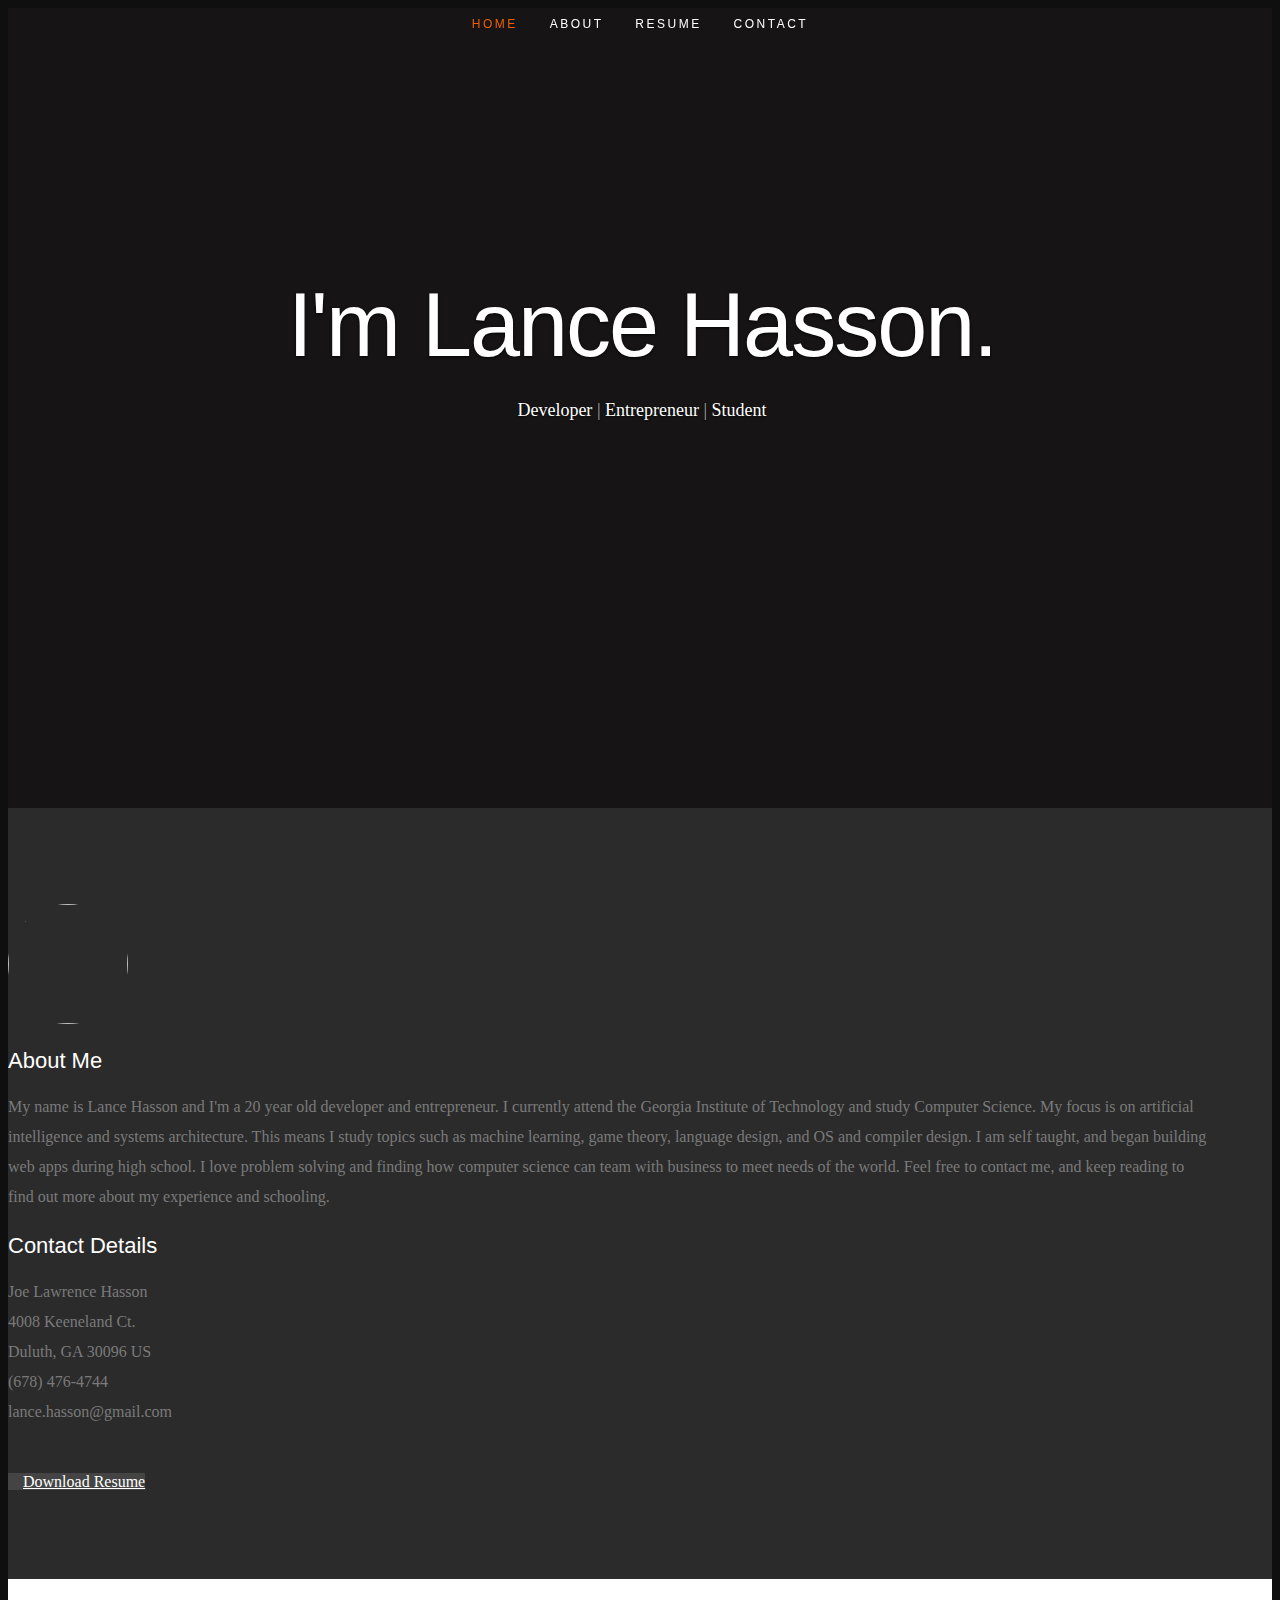
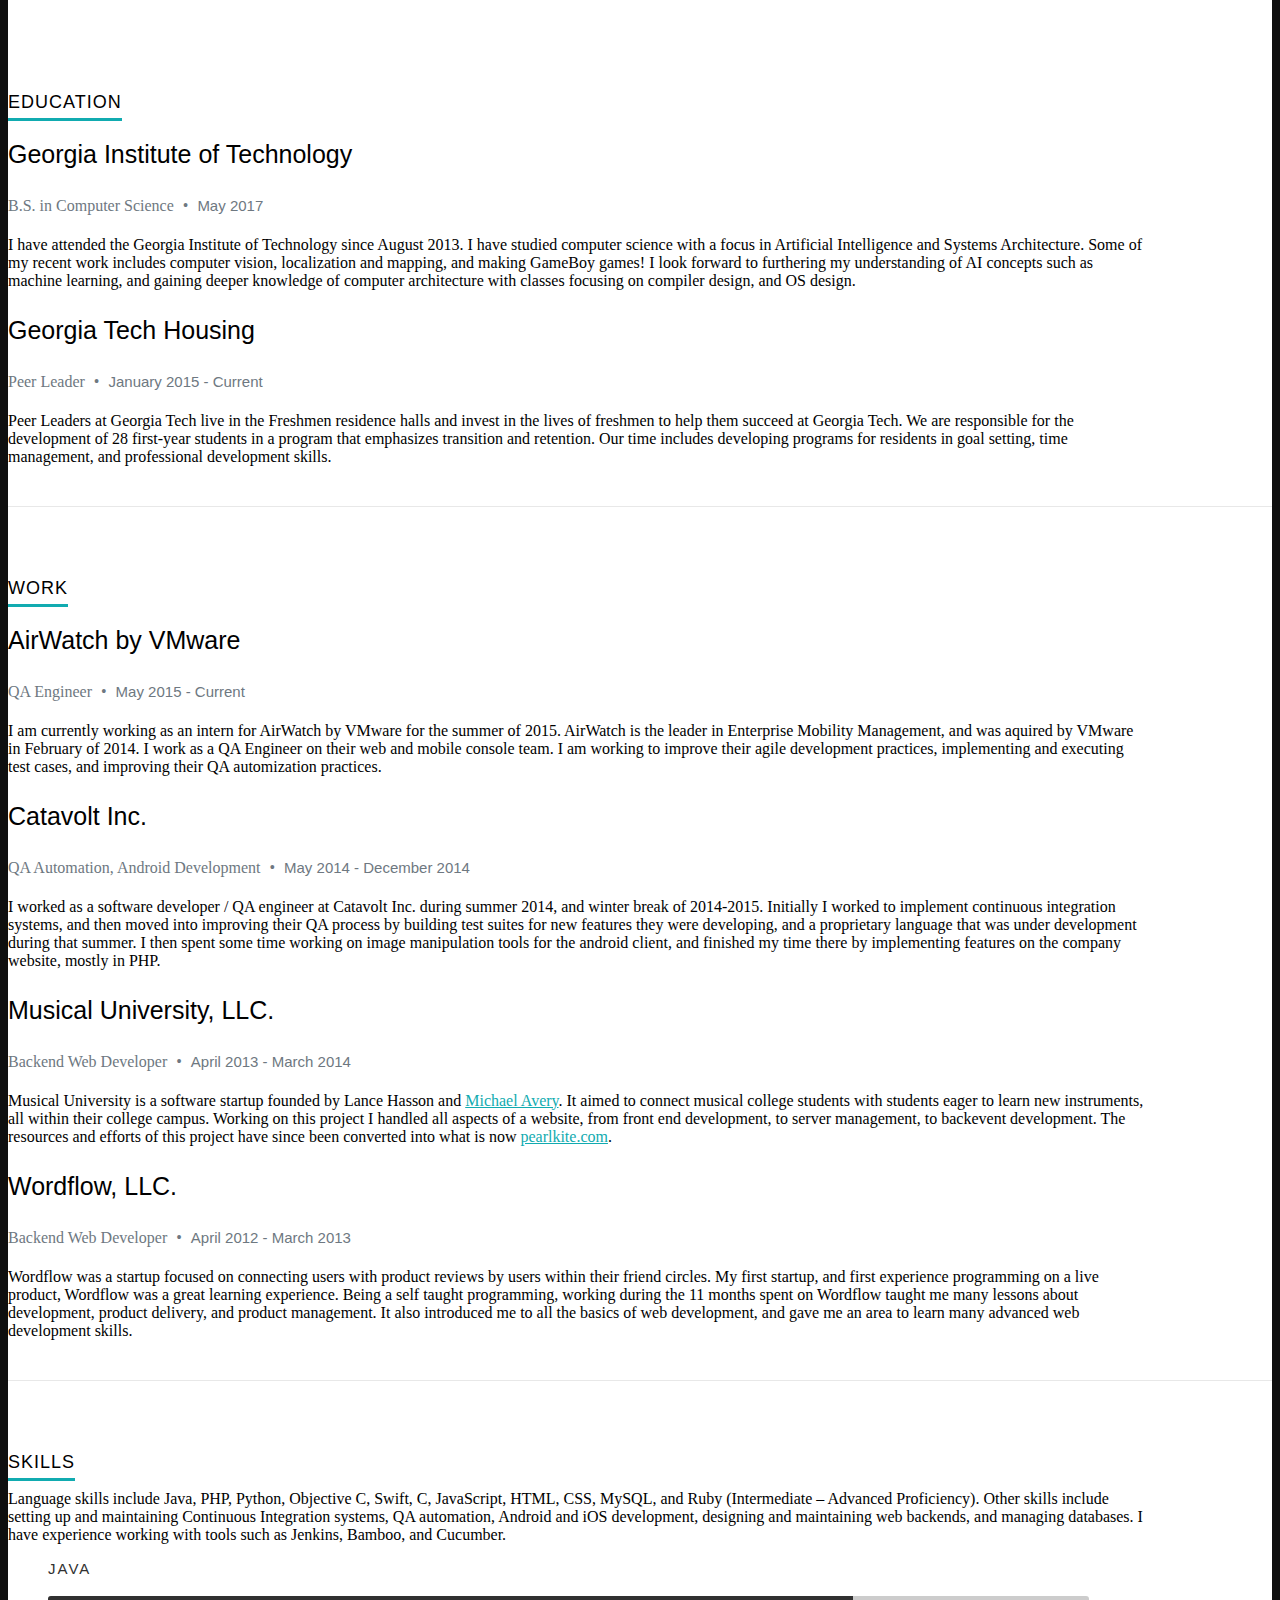
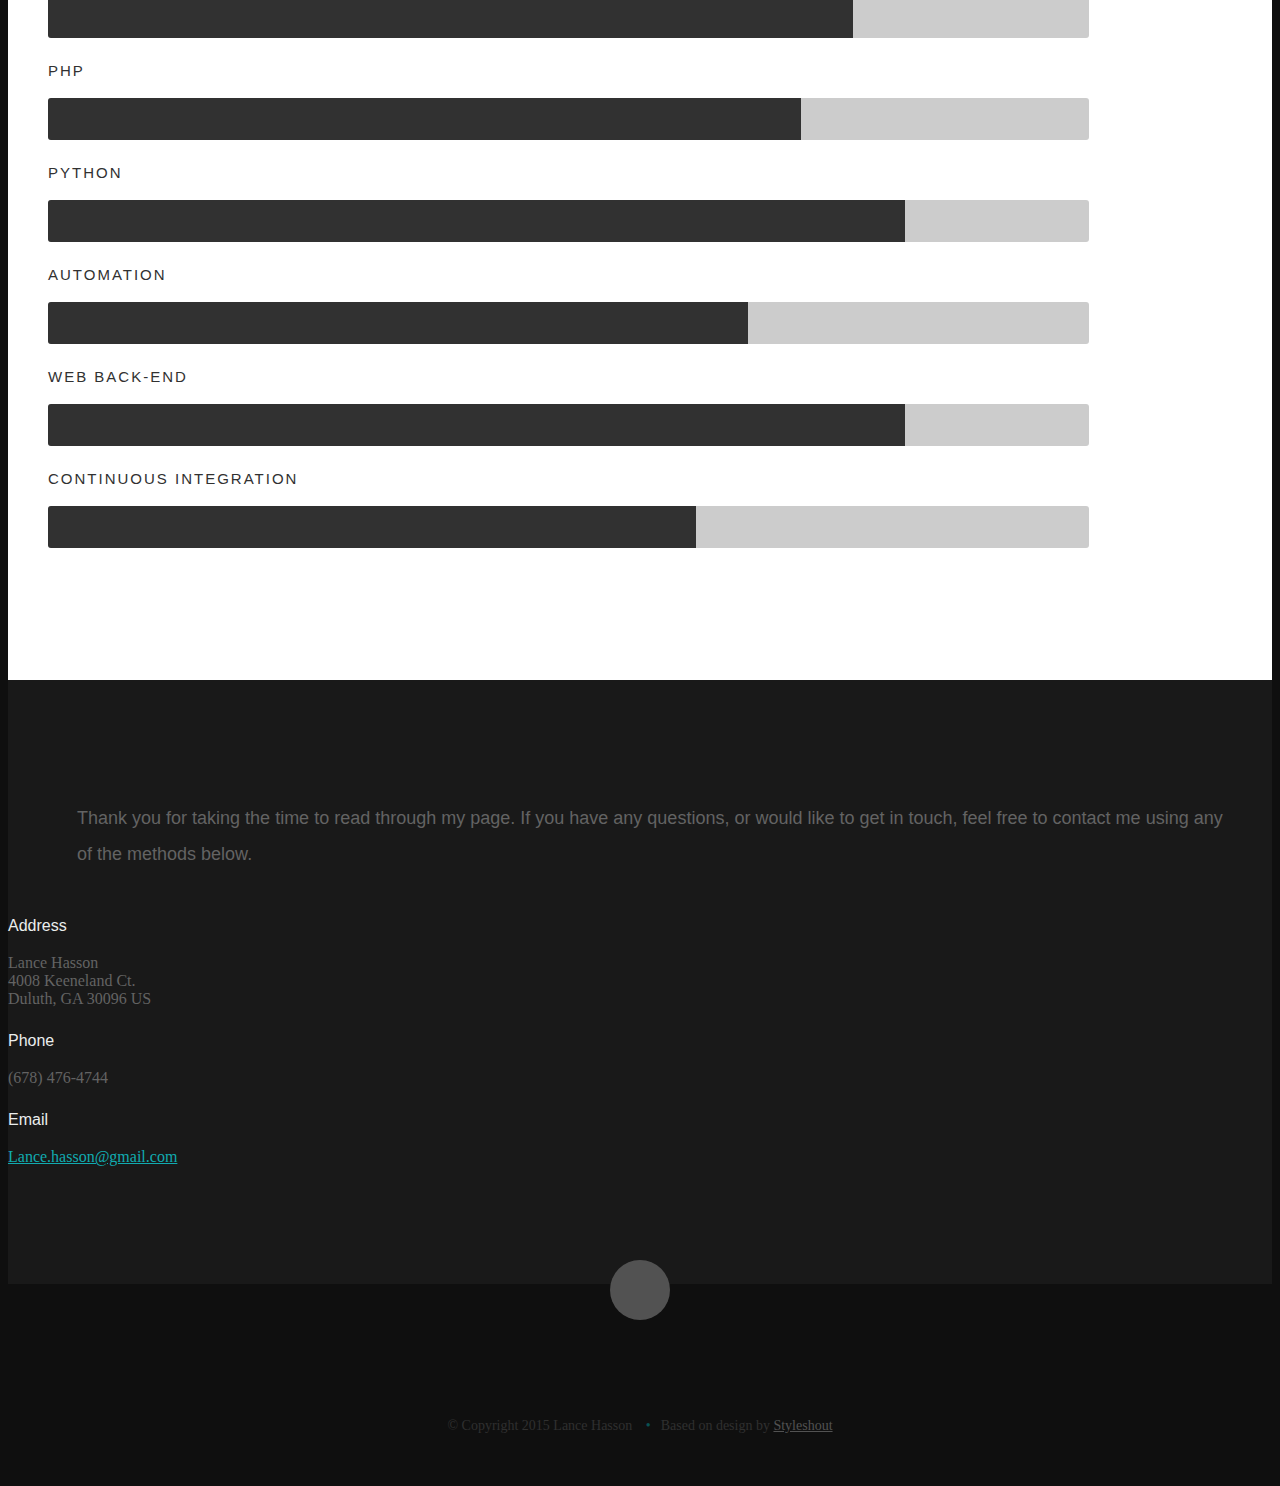
==== commit 1666baea: "Fixed copyright" ====
--- a/index.html
+++ b/index.html
@@ -361,7 +361,7 @@
             </ul>
 
             <ul class="copyright">
-               <li>&copy; Copyright 2014 Lance Hasson</li>
+               <li>&copy; Copyright 2015 Lance Hasson</li>
                <li>Based on design by <a title="Styleshout" href="http://www.styleshout.com/">Styleshout</a></li>
             </ul>
 
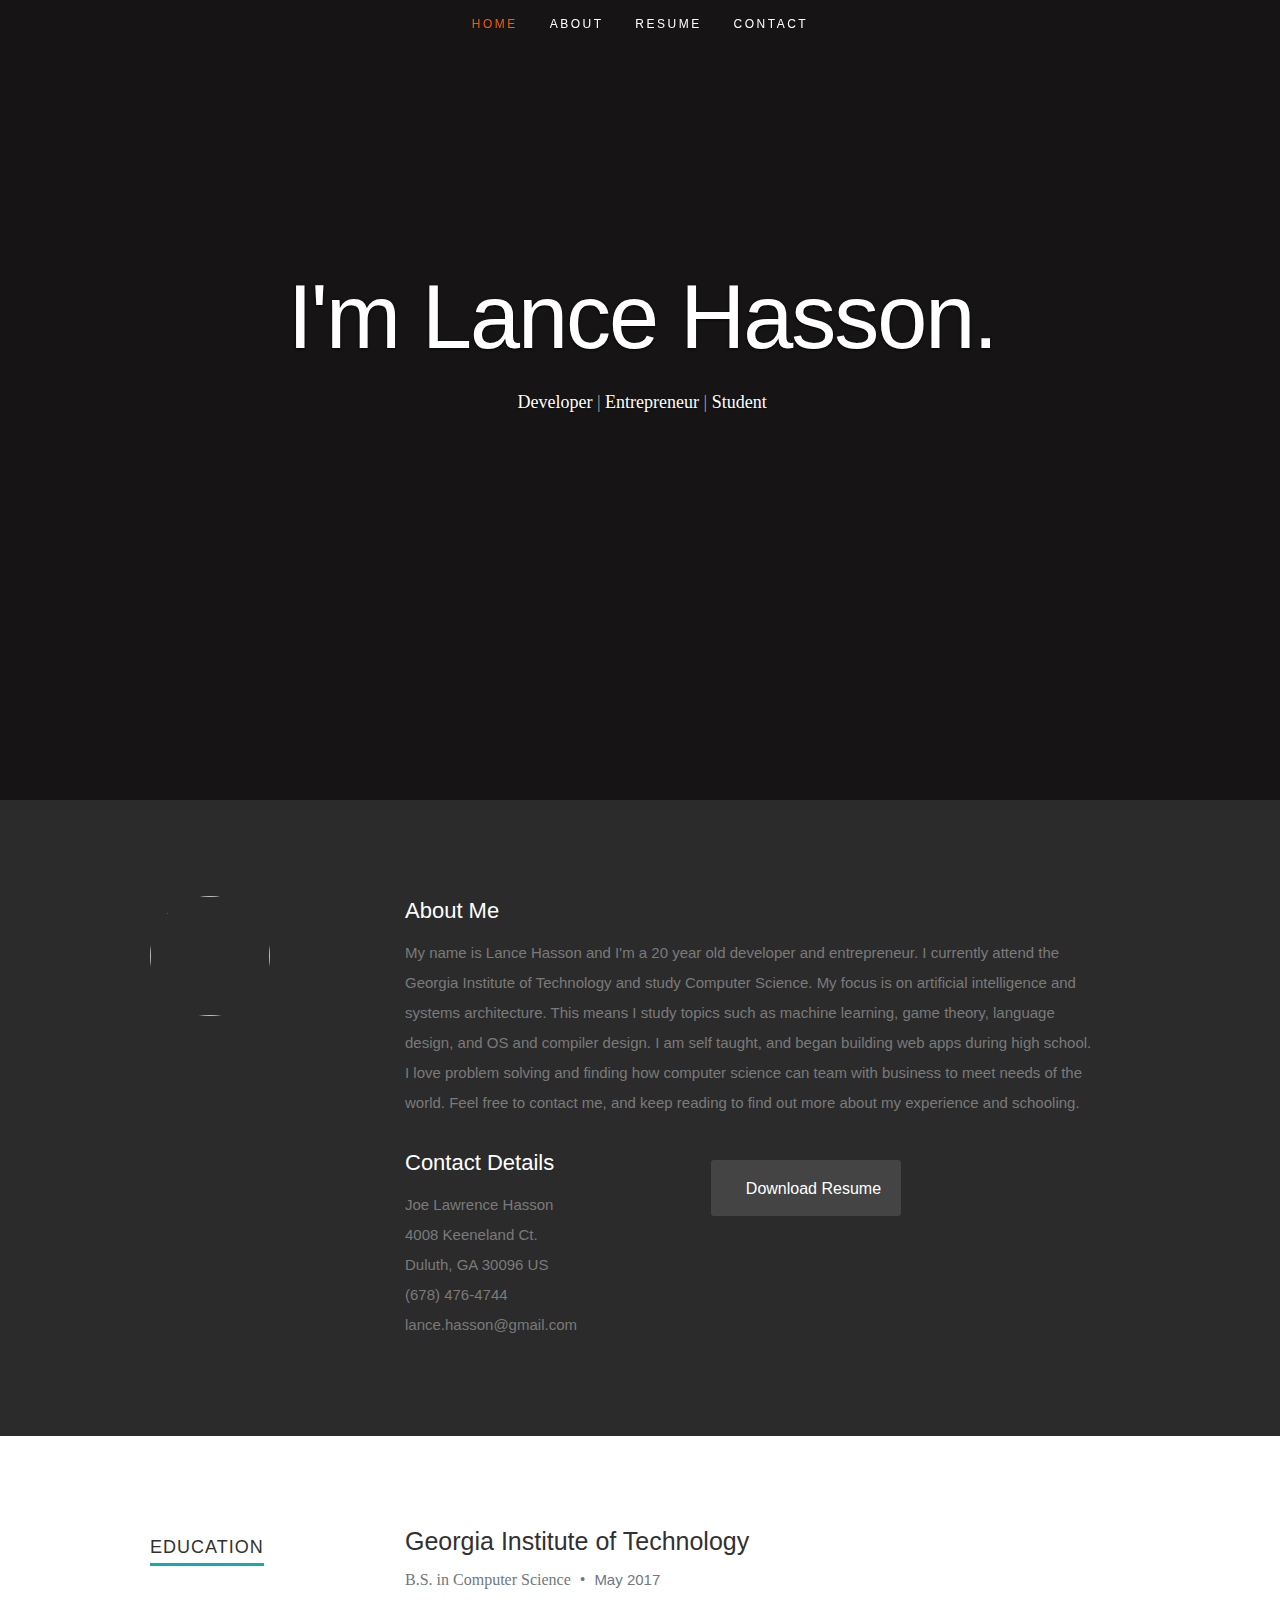
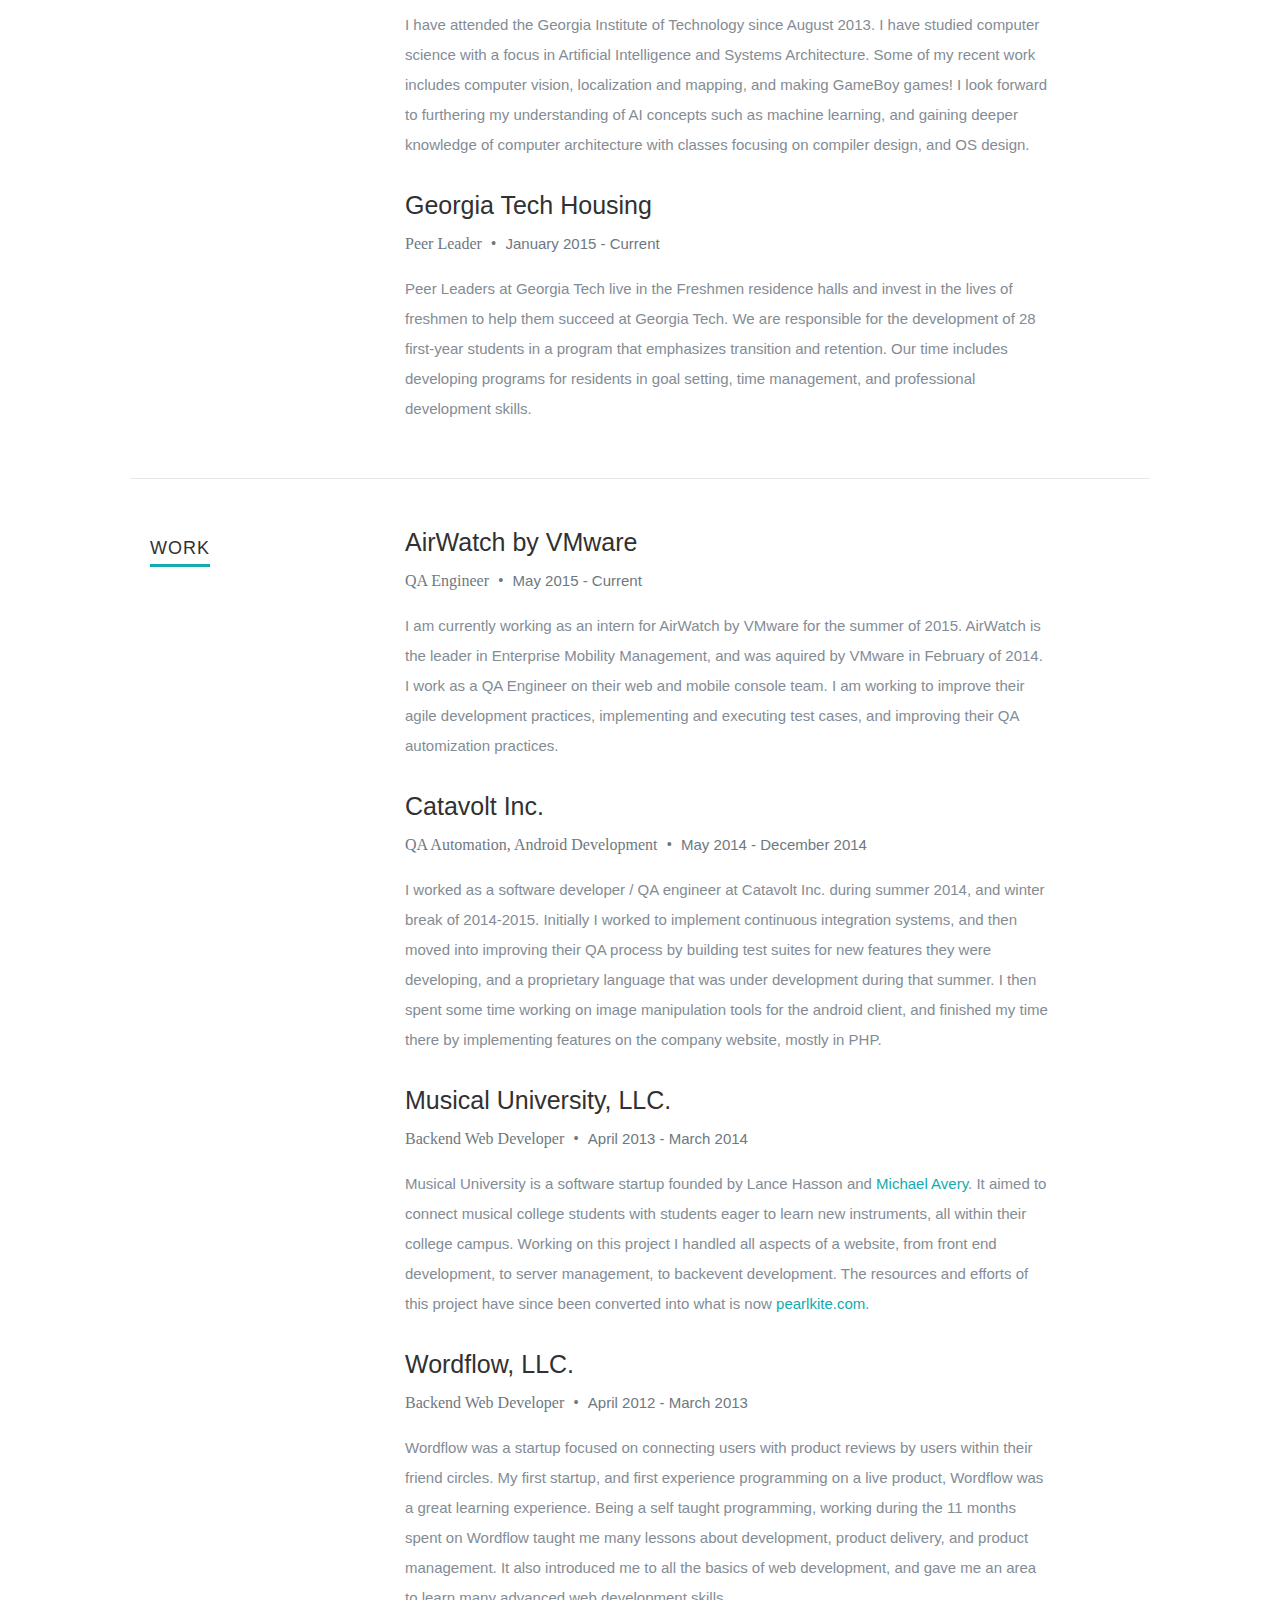
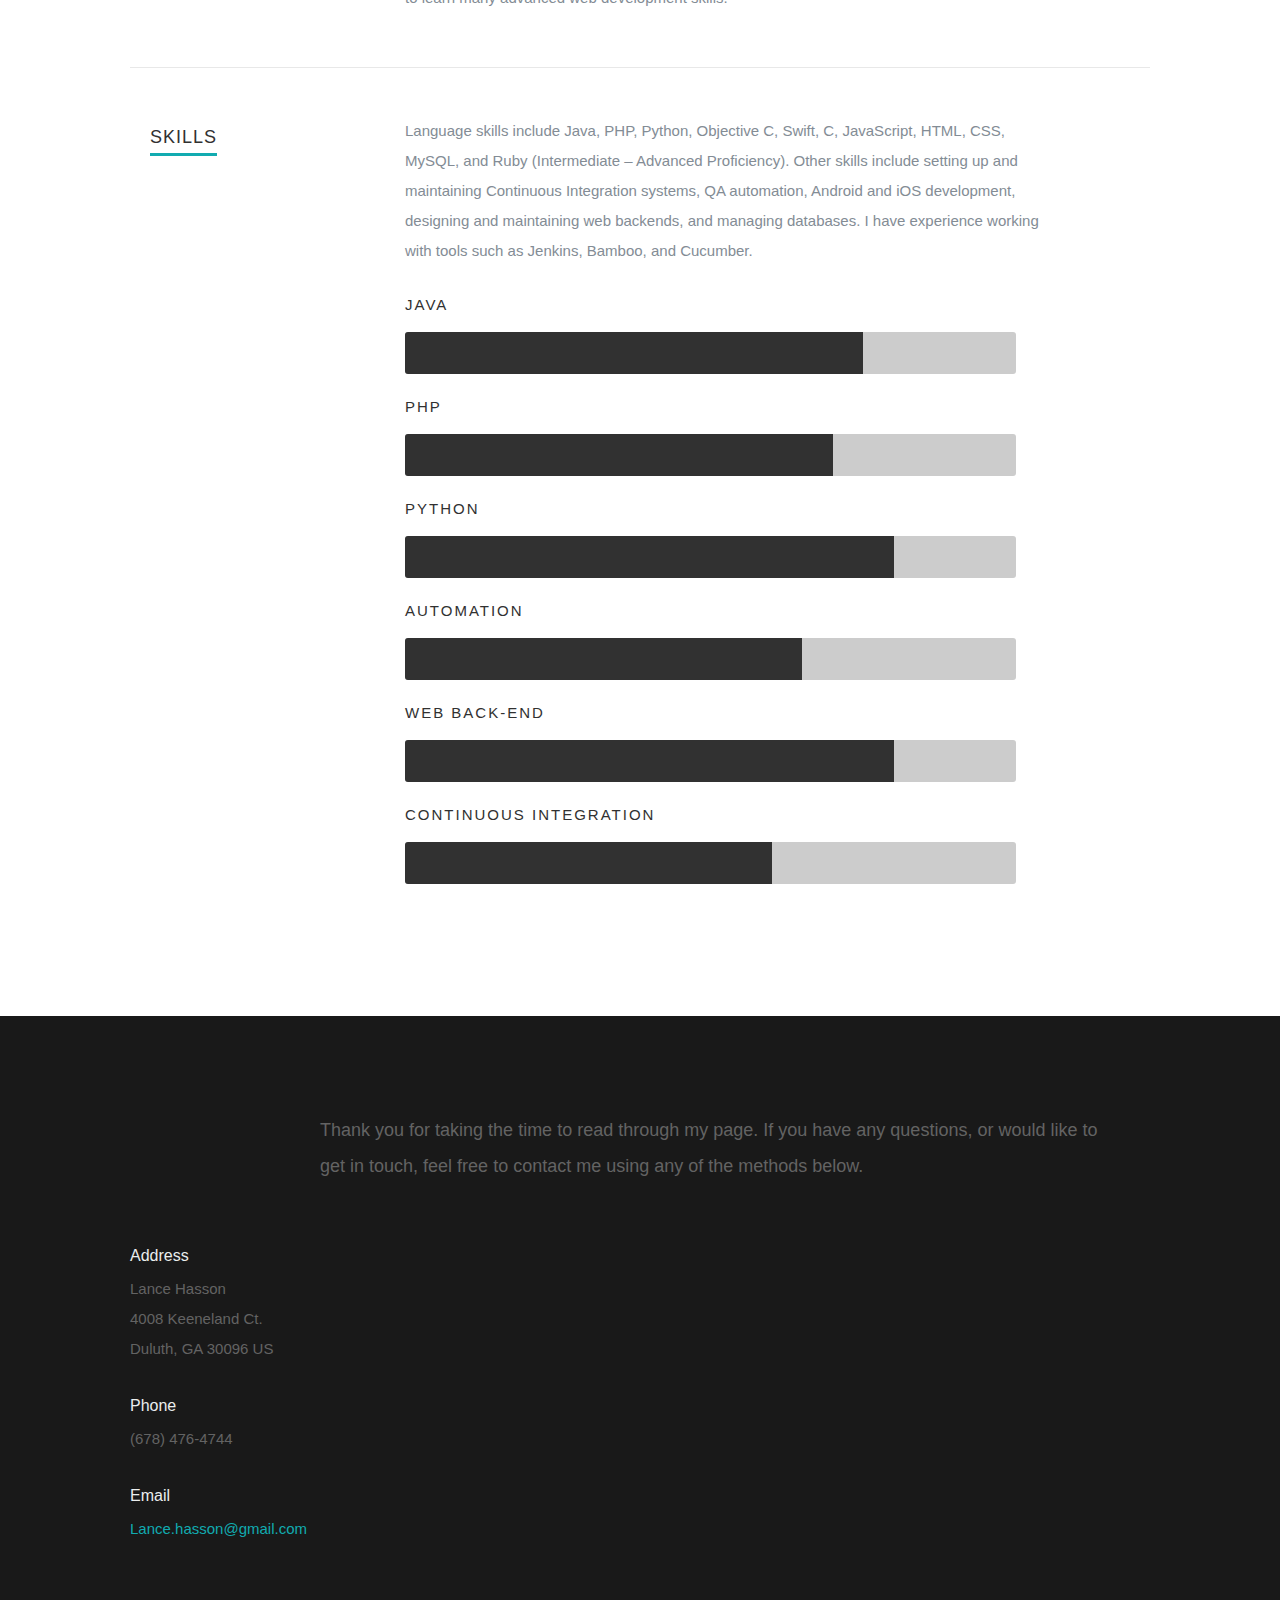
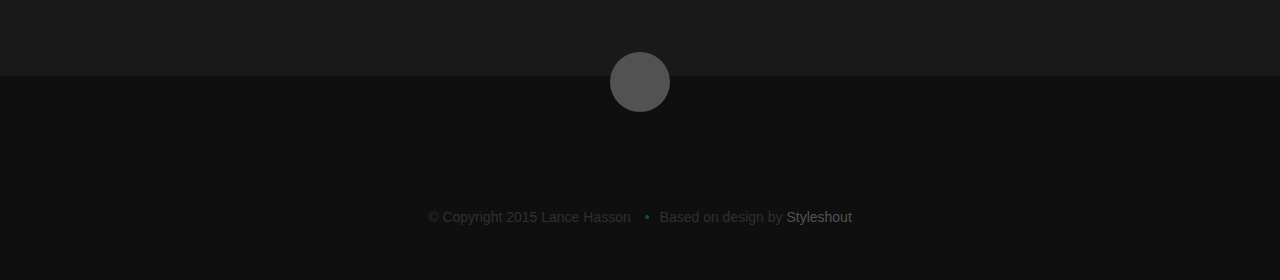
==== commit 51923872: "Removed unneeded images" ====
--- a/index.html
+++ b/index.html
@@ -318,20 +318,22 @@
 
          <div class="row">
 
-               <div class="widget widget_address">
-
-					   <h4>Address</h4>
-					   <p class="address">
-						   Lance Hasson<br>
-						   4008 Keeneland Ct. <br>
-						   Duluth, GA 30096 US<br>
-					   </p>
+               <div class="widget widget_contact">
+
+				   <h4>Address</h4>
+				   <p class="address">
+					   Lance Hasson<br>
+					   4008 Keeneland Ct. <br>
+					   Duluth, GA 30096 US<br>
+				   </p>
 
 				</div>
 
                 <div class="widget widget_phone">
                     <h4>Phone</h4>
-                    <p><span>(678) 476-4744</span></p>
+                    <p>
+                        <span>(678) 476-4744</span>
+                    </p>
                 </div>
 
                 <div class="widget widget_email">
--- a/css/default.css
+++ b/css/default.css
@@ -0,0 +1,803 @@
+/*
+=====================================================================
+*   Ceevee v1.0 Default Stylesheet
+*   url: styleshout.com
+*   03-17-2014
+=====================================================================
+
+TOC:
+a. Webfonts and Icon fonts
+b. Reset
+c. Default Styles
+   1. Basic
+   2. Typography
+   3. Links
+   4. Images
+   5. Buttons
+   6. Forms
+d. Grid
+e. Others
+   1. Clearing
+   2. Misc
+
+=====================================================================  */
+
+/* ------------------------------------------------------------------ */
+/* a. Webfonts and Icon fonts
+ ------------------------------------------------------------------ */
+
+@import url("fonts.css");
+@import url("fontello/css/fontello.css");
+@import url("font-awesome/css/font-awesome.min.css");
+
+/* ------------------------------------------------------------------
+/* b. Reset
+      Adapted from:
+      Normalize.css - https://github.com/necolas/normalize.css/
+      HTML5 Doctor Reset - html5doctor.com/html-5-reset-stylesheet/
+/* ------------------------------------------------------------------ */
+
+html, body, div, span, object, iframe,
+h1, h2, h3, h4, h5, h6, p, blockquote, pre,
+abbr, address, cite, code,
+del, dfn, em, img, ins, kbd, q, samp,
+small, strong, sub, sup, var,
+b, i,
+dl, dt, dd, ol, ul, li,
+fieldset, form, label, legend,
+table, caption, tbody, tfoot, thead, tr, th, td,
+article, aside, canvas, details, figcaption, figure,
+footer, header, hgroup, menu, nav, section, summary,
+time, mark, audio, video {
+   margin: 0;
+   padding: 0;
+   border: 0;
+   outline: 0;
+   font-size: 100%;
+   vertical-align: baseline;
+   background: transparent;
+}
+
+article,aside,details,figcaption,figure,
+footer,header,hgroup,menu,nav,section {
+   display: block;
+}
+
+audio,
+canvas,
+video {
+   display: inline-block;
+}
+
+audio:not([controls]) {
+   display: none;
+   height: 0;
+}
+
+[hidden] { display: none; }
+
+code, kbd, pre, samp {
+   font-family: monospace, serif;
+   font-size: 1em;
+}
+
+pre {
+   white-space: pre;
+   white-space: pre-wrap;
+   word-wrap: break-word;
+}
+
+blockquote, q { quotes: &#8220 &#8220; }
+
+blockquote:before, blockquote:after,
+q:before, q:after {
+   content: '';
+   content: none;
+}
+
+ins {
+   background-color: #ff9;
+   color: #000;
+   text-decoration: none;
+}
+
+mark {
+   background-color: #A7F4F6;
+   color: #555;
+}
+
+del { text-decoration: line-through; }
+
+abbr[title], dfn[title] {
+   border-bottom: 1px dotted;
+   cursor: help;
+}
+
+table {
+   border-collapse: collapse;
+   border-spacing: 0;
+}
+
+
+/* ------------------------------------------------------------------ */
+/* c. Default and Basic Styles
+      Adapted from:
+      Skeleton CSS Framework - http://www.getskeleton.com/
+      Typeplate Typographic Starter Kit - http://typeplate.com/
+/* ------------------------------------------------------------------ */
+
+/*  1. Basic  ------------------------------------------------------- */
+
+*,
+*:before,
+*:after {
+   -moz-box-sizing: border-box;
+   -webkit-box-sizing: border-box;
+   box-sizing: border-box;
+}
+
+html {
+   font-size: 62.5%;
+   -webkit-font-smoothing: antialiased;
+}
+
+body {
+   background: #fff;
+   font-family: 'opensans-regular', sans-serif;
+   font-weight: normal;
+   font-size: 15px;
+   line-height: 30px;
+	color: #838C95;
+
+   -webkit-font-smoothing: antialiased; /* Fix for webkit rendering */
+	-webkit-text-size-adjust: 100%;
+}
+
+/*  2. Typography
+       Vertical rhythm with leading derived from 6
+--------------------------------------------------------------------- */
+
+h1, h2, h3, h4, h5, h6 {
+   color: #313131;
+	font-family: 'opensans-bold', sans-serif;
+   font-weight: normal;
+}
+h1 a, h2 a, h3 a, h4 a, h5 a, h6 a { font-weight: inherit; }
+h1 { font-size: 38px; line-height: 42px; margin-bottom: 12px; letter-spacing: -1px; }
+h2 { font-size: 28px; line-height: 36px; margin-bottom: 6px; }
+h3 { font-size: 22px; line-height: 30px; margin-bottom: 12px; }
+h4 { font-size: 20px; line-height: 30px; margin-bottom: 6px; }
+h5 { font-size: 18px; line-height: 30px; }
+h6 { font-size: 14px; line-height: 30px; }
+.subheader { }
+
+p { margin: 0 0 30px 0; }
+p img { margin: 0; }
+p.lead {
+   font: 19px/36px 'opensans-light', sans-serif;
+   margin-bottom: 18px;
+}
+
+/* for 'em' and 'strong' tags, font-size and line-height should be same with
+the body tag due to rendering problems in some browsers */
+em { font: 15px/30px 'opensans-italic', sans-serif; }
+strong, b { font: 15px/30px 'opensans-bold', sans-serif; }
+small { font-size: 11px; line-height: inherit; }
+
+/*	Blockquotes */
+blockquote {
+   margin: 30px 0px;
+   padding-left: 40px;
+   position: relative;
+}
+blockquote:before {
+   content: "\201C";
+   opacity: 0.45;
+   font-size: 80px;
+   line-height: 0px;
+   margin: 0;
+   font-family: arial, sans-serif;
+
+   position: absolute;
+   top:  30px;
+	left: 0;
+}
+blockquote p {
+   font-family: 'librebaskerville-italic', serif;
+   padding: 0;
+   font-size: 18px;
+   line-height: 36px;
+}
+blockquote cite {
+   display: block;
+   font-size: 12px;
+   font-style: normal;
+   line-height: 18px;
+}
+blockquote cite:before { content: "\2014 \0020"; }
+blockquote cite a,
+blockquote cite a:visited { color: #8B9798; border: none }
+
+/* ---------------------------------------------------------------------
+/*  Pull Quotes Markup
+/*
+    <aside class="pull-quote">
+		<blockquote>
+			<p></p>
+		</blockquote>
+	 </aside>
+/*
+/* --------------------------------------------------------------------- */
+.pull-quote {
+   position: relative;
+	padding: 18px 30px 18px 0px;
+}
+.pull-quote:before,
+.pull-quote:after {
+	height: 1em;
+	opacity: 0.45;
+	position: absolute;
+	font-size: 80px;
+   font-family: Arial, Sans-Serif;
+}
+.pull-quote:before {
+	content: "\201C";
+	top:  33px;
+	left: 0;
+}
+.pull-quote:after {
+	content: '\201D';
+	bottom: -33px;
+	right: 0;
+}
+.pull-quote blockquote {
+   margin: 0;
+}
+.pull-quote blockquote:before {
+   content: none;
+}
+
+/* Abbreviations */
+abbr {
+   font-family: 'opensans-bold', sans-serif;
+	font-variant: small-caps;
+	text-transform: lowercase;
+   letter-spacing: .5px;
+	color: gray;
+}
+abbr:hover { cursor: help; }
+
+/* drop cap */
+.drop-cap:first-letter {
+	float: left;
+	margin: 0;
+	padding: 14px 6px 0 0;
+	font-size: 84px;
+	font-family: /* Copperplate */ 'opensans-bold', sans-serif;
+   line-height: 60px;
+	text-indent: 0;
+	background: transparent;
+	color: inherit;
+}
+
+hr { border: solid #E3E3E3; border-width: 1px 0 0; clear: both; margin: 11px 0 30px; height: 0; }
+
+
+/*  3. Links  ------------------------------------------------------- */
+
+a, a:visited {
+   text-decoration: none;
+   outline: 0;
+   color: #11ABB0;
+
+   -webkit-transition: color .3s ease-in-out;
+   -moz-transition: color .3s ease-in-out;
+   -o-transition: color .3s ease-in-out;
+   transition: color .3s ease-in-out;
+}
+a:hover, a:focus { color: #313131; }
+p a, p a:visited { line-height: inherit; }
+
+
+/*  4. List  --------------------------------------------------------- */
+
+ul, ol { margin-bottom: 24px; margin-top: 12px; }
+ul { list-style: none outside; }
+ol { list-style: decimal; }
+ol, ul.square, ul.circle, ul.disc { margin-left: 30px; }
+ul.square { list-style: square outside; }
+ul.circle { list-style: circle outside; }
+ul.disc { list-style: disc outside; }
+ul ul, ul ol,
+ol ol, ol ul { margin: 6px 0 6px 30px; }
+ul ul li, ul ol li,
+ol ol li, ol ul li { margin-bottom: 6px; }
+li { line-height: 18px; margin-bottom: 12px; }
+ul.large li { }
+li p { }
+
+/* ---------------------------------------------------------------------
+/*  Stats Tab Markup
+
+    <ul class="stats-tabs">
+		<li><a href="#">[value]<b>[name]</b></a></li>
+	 </ul>
+
+    Extend this object into your markup.
+/*
+/* --------------------------------------------------------------------- */
+.stats-tabs {
+   padding: 0;
+   margin: 24px 0;
+}
+.stats-tabs li {
+	display: inline-block;
+	margin: 0 10px 18px 0;
+	padding: 0 10px 0 0;
+	border-right: 1px solid #ccc;
+}
+.stats-tabs li:last-child {
+	margin: 0;
+	padding: 0;
+	border: none;
+}
+.stats-tabs li a {
+	display: inline-block;
+	font-size: 22px;
+	font-family: 'opensans-bold', sans-serif;
+   border: none;
+   color: #313131;
+}
+.stats-tabs li a:hover {
+   color:#11ABB0;
+}
+.stats-tabs li a b {
+	display: block;
+	margin: 6px 0 0 0;
+	font-size: 13px;
+	font-family: 'opensans-regular', sans-serif;
+   color: #8B9798;
+}
+
+/* definition list */
+dl { margin: 12px 0; }
+dt { margin: 0; color:#11ABB0; }
+dd { margin: 0 0 0 20px; }
+
+/* Lining Definition Style Markup */
+.lining dt,
+.lining dd {
+	display: inline;
+	margin: 0;
+}
+.lining dt + dt:before,
+.lining dd + dt:before {
+	content: "\A";
+	white-space: pre;
+}
+.lining dd + dd:before {
+	content: ", ";
+}
+.lining dd:before {
+	content: ": ";
+	margin-left: -0.2em;
+}
+
+/* Dictionary Definition Style Markup */
+.dictionary-style dt {
+	display: inline;
+	counter-reset: definitions;
+}
+.dictionary-style dt + dt:before {
+	content: ", ";
+	margin-left: -0.2em;
+}
+.dictionary-style dd {
+	display: block;
+	counter-increment: definitions;
+}
+.dictionary-style dd:before {
+	content: counter(definitions, decimal) ". ";
+}
+
+/* Pagination */
+.pagination {
+   margin: 36px auto;
+   text-align: center;
+}
+.pagination ul li {
+   display: inline-block;
+   margin: 0;
+   padding: 0;
+}
+.pagination .page-numbers {
+   font: 15px/18px 'opensans-bold', sans-serif;
+   display: inline-block;
+   padding: 6px 10px;
+   margin-right: 3px;
+   margin-bottom: 6px;
+	color: #6E757C;
+	background-color: #E6E8EB;
+
+	-webkit-transition: all 200ms ease-in-out;
+	-moz-transition: all 200ms ease-in-out;
+	-o-transition: all 200ms ease-in-out;
+	-ms-transition: all 200ms ease-in-out;
+	transition: all 200ms ease-in-out;
+
+   -moz-border-radius: 3px;
+   -webkit-border-radius: 3px;
+   -khtml-border-radius: 3px;
+	border-radius: 3px;
+}
+.pagination .page-numbers:hover {
+   background: #838A91;
+   color: #fff;
+}
+.pagination .current,
+.pagination .current:hover {
+   background-color: #11ABB0;
+   color: #fff;
+}
+.pagination .inactive,
+.pagination .inactive:hover {
+   background-color: #E6E8EB;
+	color: #A9ADB2;
+}
+.pagination .prev, .pagination .next {}
+
+/*  5. Images  --------------------------------------------------------- */
+
+img {
+   max-width: 100%;
+   height: auto;
+}
+img.pull-right { margin: 12px 0px 0px 18px; }
+img.pull-left { margin: 12px 18px 0px 0px; }
+
+/*  6. Buttons  --------------------------------------------------------- */
+
+.button,
+.button:visited,
+button,
+input[type="submit"],
+input[type="reset"],
+input[type="button"] {
+   font: 16px/30px 'opensans-bold', sans-serif;
+   background: #11ABB0;
+   display: inline-block;
+	text-decoration: none;
+   letter-spacing: 0;
+   color: #fff;
+	padding: 12px 20px;
+	margin-bottom: 18px;
+   border: none;
+   cursor: pointer;
+   height: auto;
+
+   -webkit-transition: all .2s ease-in-out;
+	-moz-transition: all .2s ease-in-out;
+	-o-transition: all .2s ease-in-out;
+	-ms-transition: all .2s ease-in-out;
+	transition: all .2s ease-in-out;
+
+   -moz-border-radius: 3px;
+   -webkit-border-radius: 3px;
+   -khtml-border-radius: 3px;
+   border-radius: 3px;
+}
+
+.button:hover,
+button:hover,
+input[type="submit"]:hover,
+input[type="reset"]:hover,
+input[type="button"]:hover {
+   background: #3d4145;
+   color: #fff;
+}
+
+.button:active,
+button:active,
+input[type="submit"]:active,
+input[type="reset"]:active,
+input[type="button"]:active {
+   background: #3d4145;
+   color: #fff;
+}
+
+.button.full-width,
+button.full-width,
+input[type="submit"].full-width,
+input[type="reset"].full-width,
+input[type="button"].full-width {
+	width: 100%;
+	padding-left: 0 !important;
+	padding-right: 0 !important;
+	text-align: center;
+}
+
+/* Fix for odd Mozilla border & padding issues */
+button::-moz-focus-inner,
+input::-moz-focus-inner {
+    border: 0;
+    padding: 0;
+}
+
+
+/*  7. Forms  --------------------------------------------------------- */
+
+form { margin-bottom: 24px; }
+fieldset { margin-bottom: 24px; }
+
+input[type="text"],
+input[type="password"],
+input[type="email"],
+textarea,
+select {
+   display: block;
+   padding: 18px 15px;
+   margin: 0 0 24px 0;
+   border: 0;
+   outline: none;
+   vertical-align: middle;
+   min-width: 225px;
+	max-width: 100%;
+   font-size: 15px;
+   line-height: 24px;
+	color: #647373;
+	background: #D3D9D9;
+
+}
+
+/* select { padding: 0;
+   width: 220px;
+   } */
+
+input[type="text"]:focus,
+input[type="password"]:focus,
+input[type="email"]:focus,
+textarea:focus {
+   color: #B3B7BC;
+	background-color: #3d4145;
+}
+
+textarea { min-height: 220px; }
+
+label,
+legend {
+   font: 16px/24px 'opensans-bold', sans-serif;
+	margin: 12px 0;
+   color: #3d4145;
+   display: block;
+}
+label span,
+legend span {
+	color: #8B9798;
+   font: 14px/24px 'opensans-regular', sans-serif;
+}
+
+input[type="checkbox"],
+input[type="radio"] {
+    font-size: 15px;
+    color: #737373;
+}
+
+input[type="checkbox"] { display: inline; }
+
+/* ------------------------------------------------------------------ */
+/* d. Grid
+---------------------------------------------------------------------
+   gutter = 40px.
+/* ------------------------------------------------------------------ */
+
+/* default
+--------------------------------------------------------------- */
+.row {
+   width: 96%;
+   max-width: 1020px;
+   margin: 0 auto;
+}
+/* fixed width for IE8 */
+.ie .row { width: 1000px ; }
+
+.narrow .row { max-width: 980px; }
+
+.row .row { width: auto; max-width: none; margin: 0 -20px; }
+
+/* row clearing */
+.row:before,
+.row:after {
+    content: " ";
+    display: table;
+}
+.row:after {
+    clear: both;
+}
+
+.column, .columns {
+   position: relative;
+   padding: 0 20px;
+   min-height: 1px;
+   float: left;
+}
+.column.centered, .columns.centered  {
+    float: none;
+    margin: 0 auto;
+}
+
+/* removed gutters */
+.row.collapsed > .column,
+.row.collapsed > .columns,
+.column.collapsed, .columns.collapsed  { padding: 0; }
+
+[class*="column"] + [class*="column"]:last-child { float: right; }
+[class*="column"] + [class*="column"].end { float: right; }
+
+/* column widths */
+.row .one         { width: 8.33333%; }
+.row .two         { width: 16.66667%; }
+.row .three       { width: 25%; }
+.row .four        { width: 33.33333%; }
+.row .five        { width: 41.66667%; }
+.row .six         { width: 50%; }
+.row .seven       { width: 58.33333%; }
+.row .eight       { width: 66.66667%; }
+.row .nine        { width: 75%; }
+.row .ten         { width: 83.33333%; }
+.row .eleven      { width: 91.66667%; }
+.row .twelve      { width: 100%; }
+
+/* Offsets */
+.row .offset-1    { margin-left: 8.33333%; }
+.row .offset-2    { margin-left: 16.66667%; }
+.row .offset-3    { margin-left: 25%; }
+.row .offset-4    { margin-left: 33.33333%; }
+.row .offset-5    { margin-left: 41.66667%; }
+.row .offset-6    { margin-left: 50%; }
+.row .offset-7    { margin-left: 58.33333%; }
+.row .offset-8    { margin-left: 66.66667%; }
+.row .offset-9    { margin-left: 75%; }
+.row .offset-10   { margin-left: 83.33333%; }
+.row .offset-11   { margin-left: 91.66667%; }
+
+/* Push/Pull */
+.row .push-1      { left: 8.33333%; }
+.row .pull-1      { right: 8.33333%; }
+.row .push-2      { left: 16.66667%; 	}
+.row .pull-2      { right: 16.66667%; }
+.row .push-3      { left: 25%; }
+.row .pull-3      { right: 25%;	}
+.row .push-4      { left: 33.33333%; }
+.row .pull-4      { right: 33.33333%; }
+.row .push-5      { left: 41.66667%; }
+.row .pull-5      { right: 41.66667%; }
+.row .push-6      { left: 50%; }
+.row .pull-6      { right: 50%; }
+.row .push-7      { left: 58.33333%; }
+.row .pull-7      { right: 58.33333%; }
+.row .push-8      { left: 66.66667%; 	}
+.row .pull-8      { right: 66.66667%; }
+.row .push-9      { left: 75%; }
+.row .pull-9      { right: 75%; }
+.row .push-10     { left: 83.33333%; }
+.row .pull-10     { right: 83.33333%; }
+.row .push-11     { left: 91.66667%; }
+.row .pull-11     { right: 91.66667%; }
+
+/* block grids
+--------------------------------------------------------------------- */
+.bgrid-sixths [class*="column"]   { width: 16.66667%; }
+.bgrid-quarters [class*="column"] { width: 25%; }
+.bgrid-thirds [class*="column"]   { width: 33.33333%; }
+.bgrid-halves [class*="column"]   { width: 50%; }
+
+[class*="bgrid"] [class*="column"] + [class*="column"]:last-child { float: left; }
+
+/* Left clearing for block grid columns - columns that changes width in
+different screen sizes. Allows columns with different heights to align
+properly.
+--------------------------------------------------------------------- */
+.first { clear: left; }   /* first column in default screen */
+.s-first { clear: none; } /* first column in smaller screens */
+
+/* smaller screens
+--------------------------------------------------------------- */
+@media only screen and (max-width: 900px) {
+
+   /* block grids on small screens */
+   .s-bgrid-sixths [class*="column"]   { width: 16.66667%; }
+   .s-bgrid-quarters [class*="column"] { width: 25%; }
+   .s-bgrid-thirds [class*="column"]   { width: 33.33333%; }
+   .s-bgrid-halves [class*="column"]   { width: 50%; }
+
+   /* block grids left clearing */
+   .first { clear: none; }
+   .s-first { clear: left; }
+
+}
+
+/* mobile wide/smaller tablets
+--------------------------------------------------------------- */
+@media only screen and (max-width: 767px) {
+
+   .row {
+	   width: 460px;
+	   margin: 0 auto;
+      padding: 0;
+	}
+   .column, .columns {
+	   width: auto !important;
+	   float: none;
+	   margin-left: 0;
+	   margin-right: 0;
+      padding: 0 30px;
+   }
+   .row .row { width: auto; max-width: none; margin: 0 -30px; }
+
+   [class*="column"] + [class*="column"]:last-child { float: none; }
+   [class*="bgrid"] [class*="column"] + [class*="column"]:last-child { float: none; }
+
+   /* Offsets */
+   .row .offset-1    { margin-left: 0%; }
+   .row .offset-2    { margin-left: 0%; }
+   .row .offset-3    { margin-left: 0%; }
+   .row .offset-4    { margin-left: 0%; }
+   .row .offset-5    { margin-left: 0%; }
+   .row .offset-6    { margin-left: 0%; }
+   .row .offset-7    { margin-left: 0%; }
+   .row .offset-8    { margin-left: 0%; }
+   .row .offset-9    { margin-left: 0%; }
+   .row .offset-10   { margin-left: 0%; }
+   .row .offset-11   { margin-left: 0%; }
+}
+
+/* mobile narrow
+--------------------------------------------------------------- */
+@media only screen and (max-width: 460px) {
+
+   .row { width: auto; }
+
+}
+
+/* larger screens
+--------------------------------------------------------------- */
+@media screen and (min-width: 1200px) {
+
+   .wide .row { max-width: 1180px; }
+
+}
+
+/* ------------------------------------------------------------------ */
+/* e. Others
+/* ------------------------------------------------------------------ */
+
+/*  1. Clearing
+    (http://nicolasgallagher.com/micro-clearfix-hack/
+--------------------------------------------------------------------- */
+
+.cf:before,
+.cf:after {
+    content: " ";
+    display: table;
+}
+.cf:after {
+    clear: both;
+}
+
+/*  2. Misc -------------------------------------------------------- */
+
+.remove-bottom { margin-bottom: 0 !important; }
+.half-bottom { margin-bottom: 12px !important; }
+.add-bottom { margin-bottom: 24px !important; }
+.no-border { border: none; }
+
+.text-center  { text-align: center !important; }
+.text-left    { text-align: left !important; }
+.text-right   { text-align: right !important; }
+.pull-left    { float: left !important; }
+.pull-right   { float: right !important; }
+.align-center {
+	margin-left: auto !important;
+	margin-right: auto !important;
+	text-align: center !important;
+}
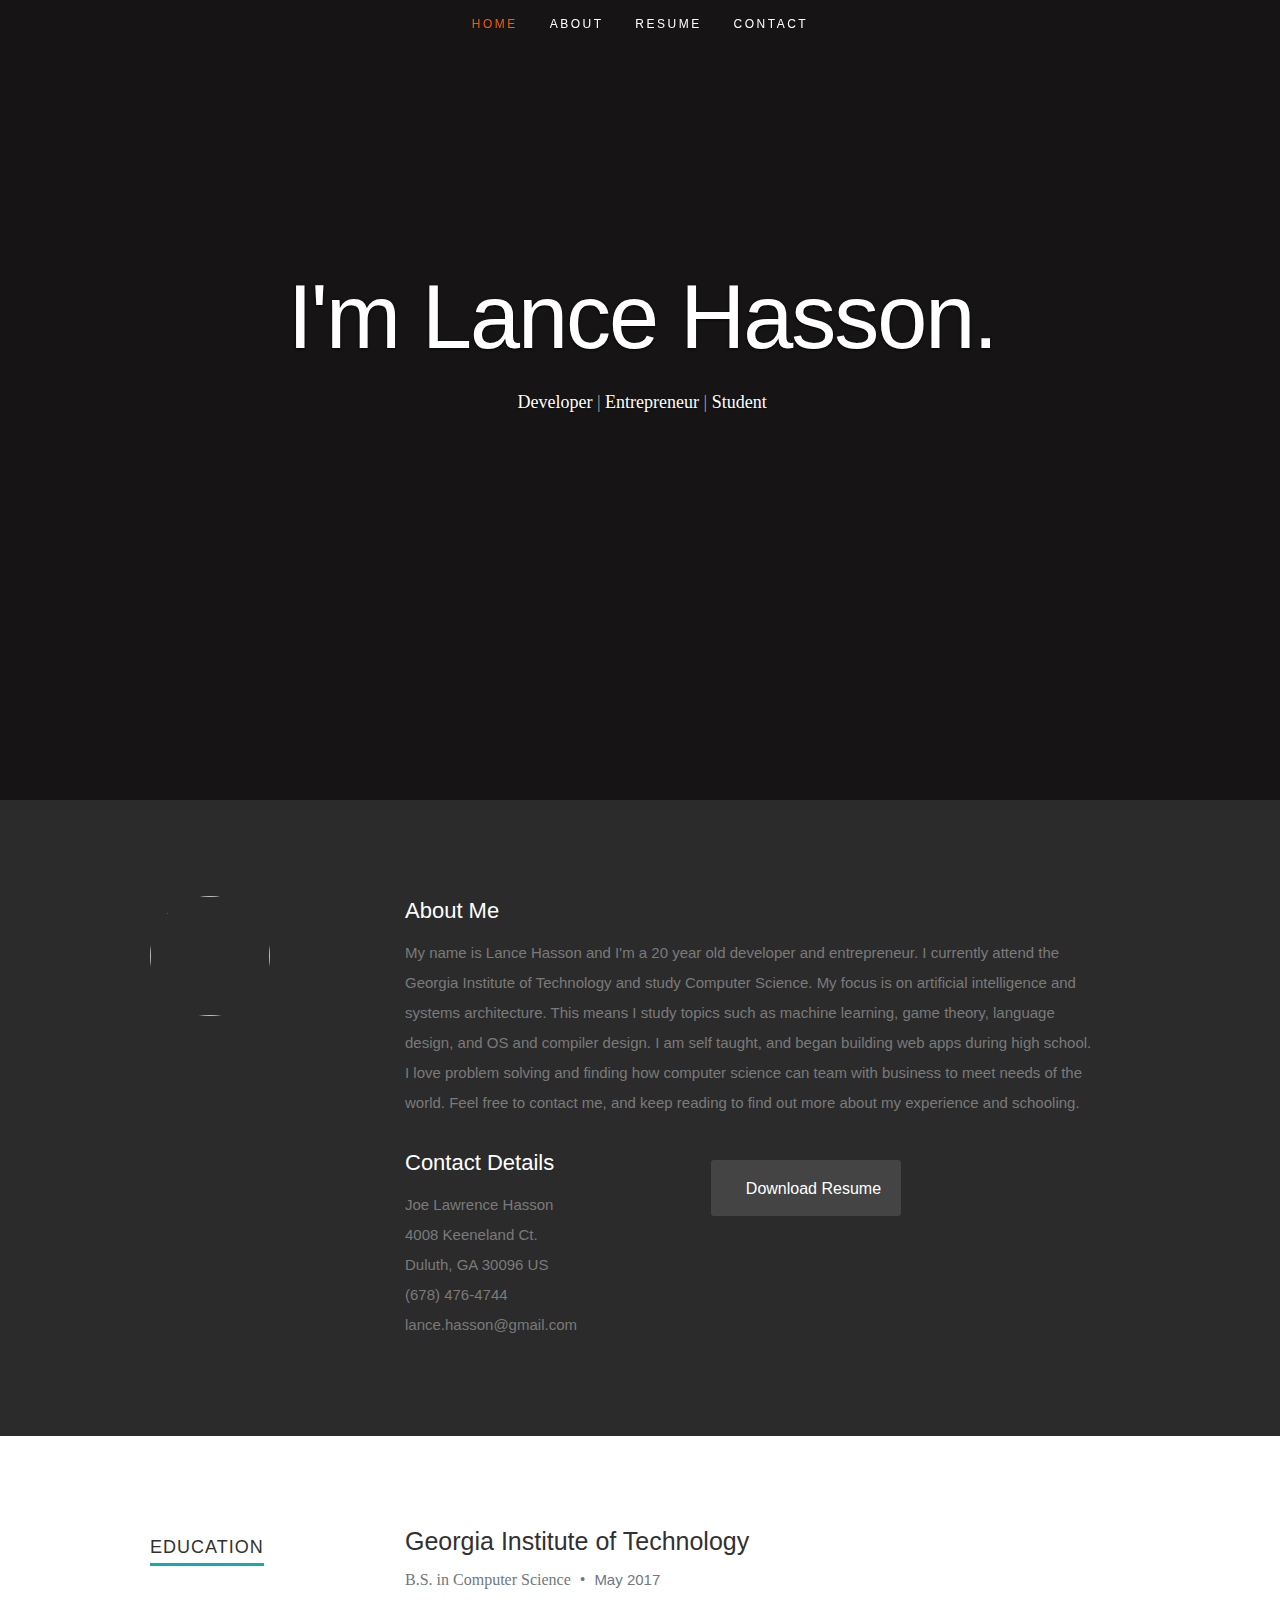
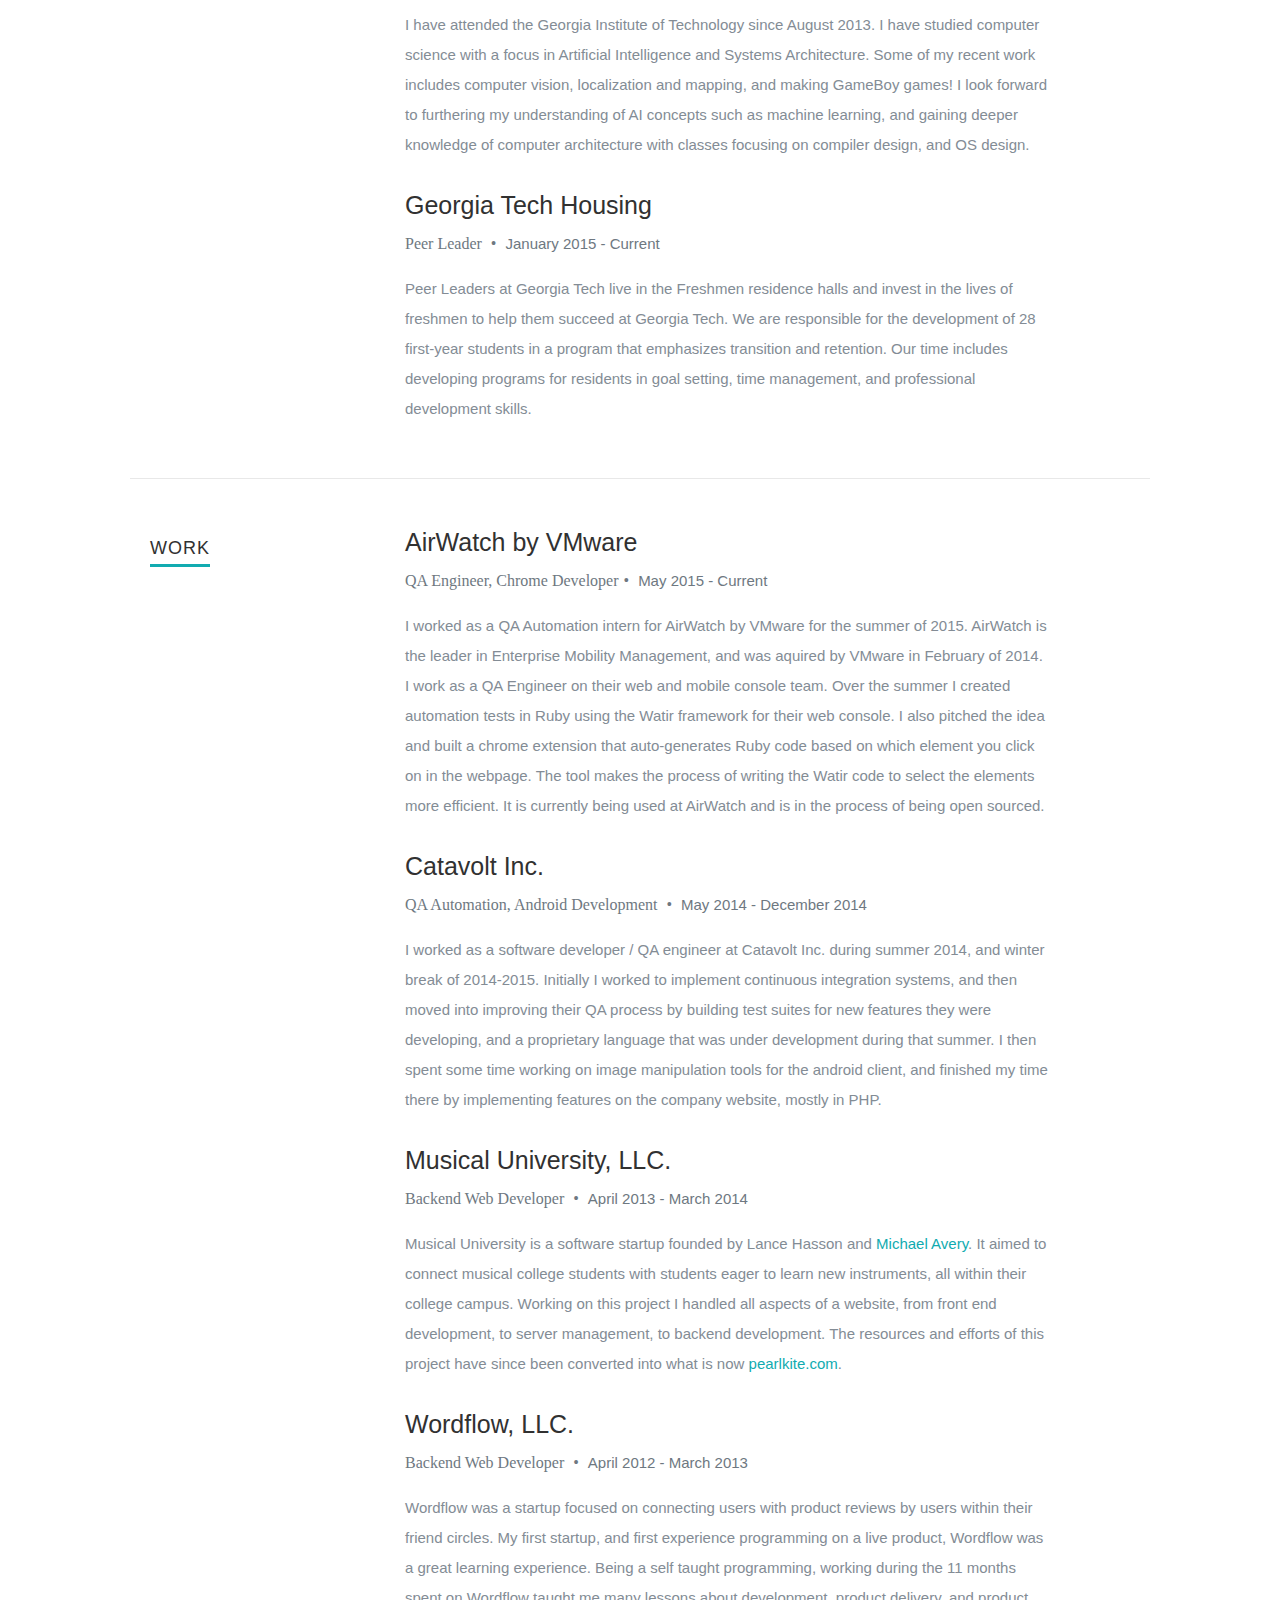
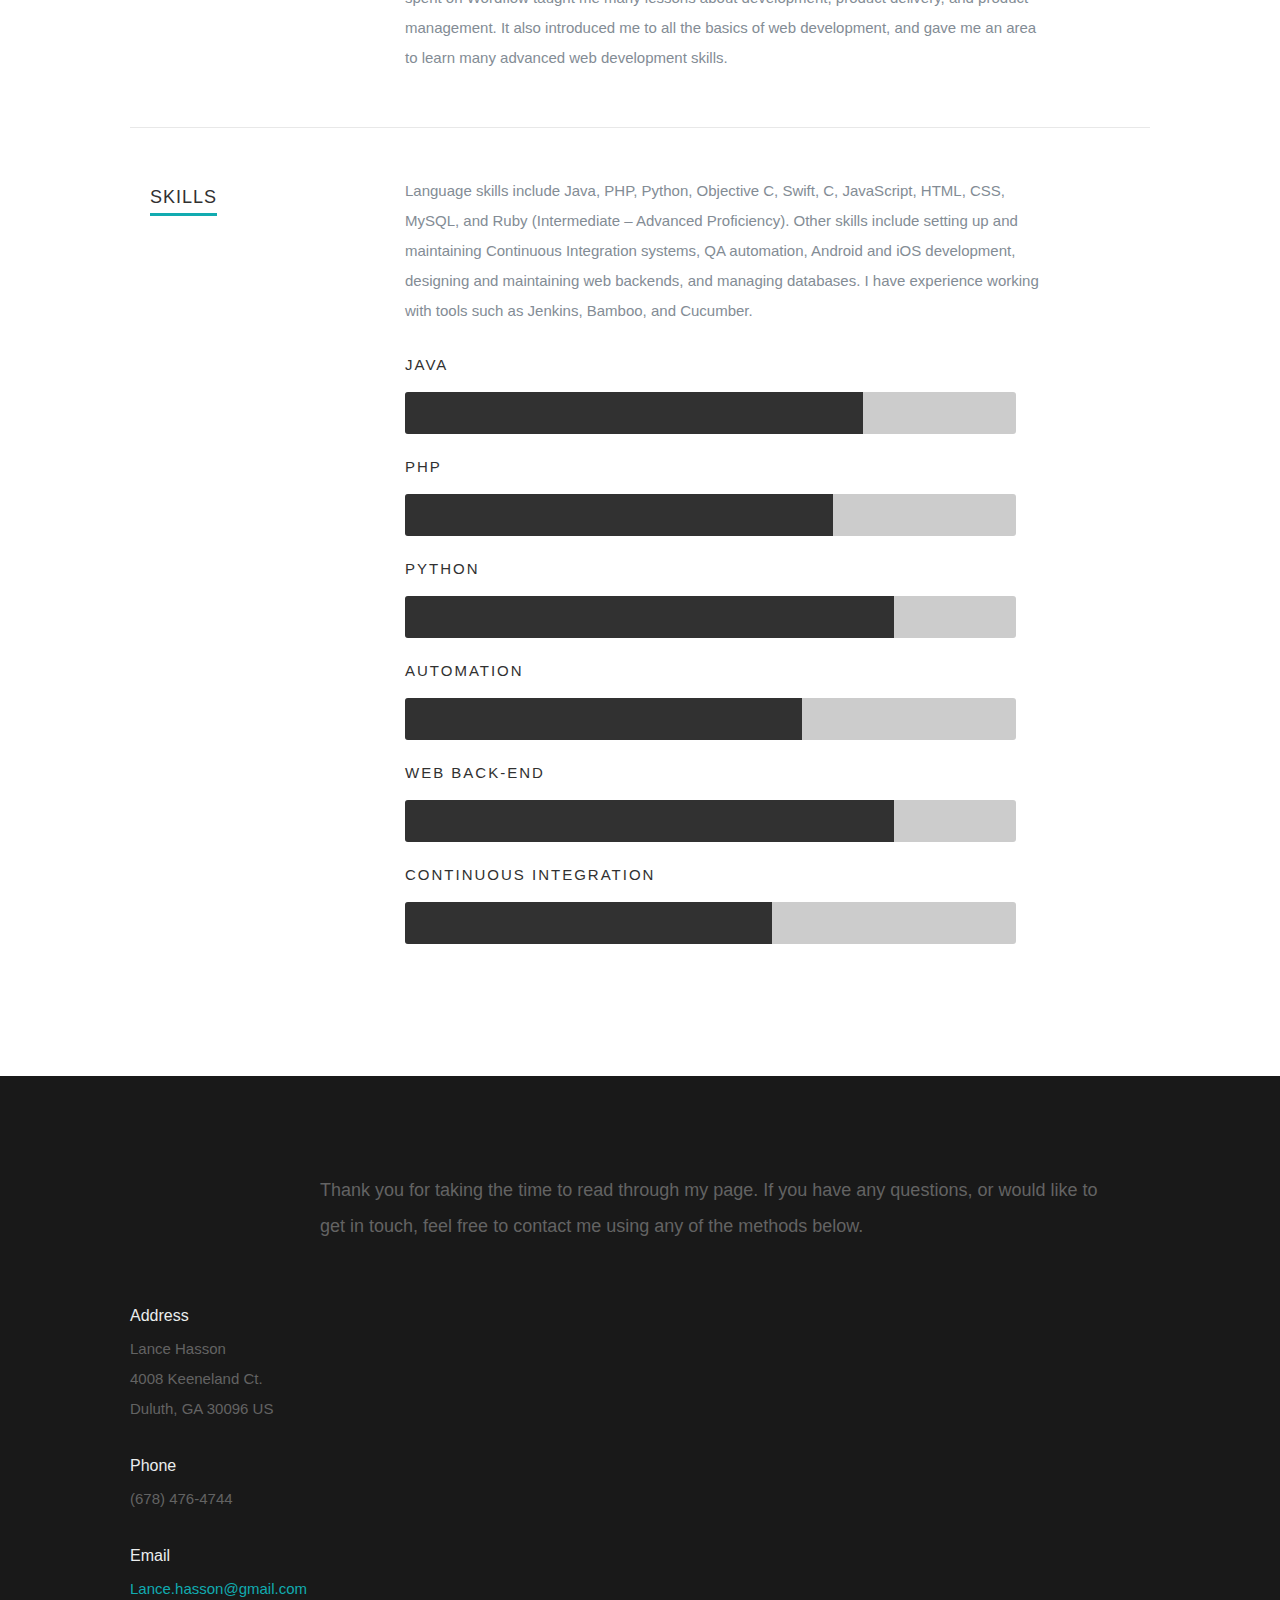
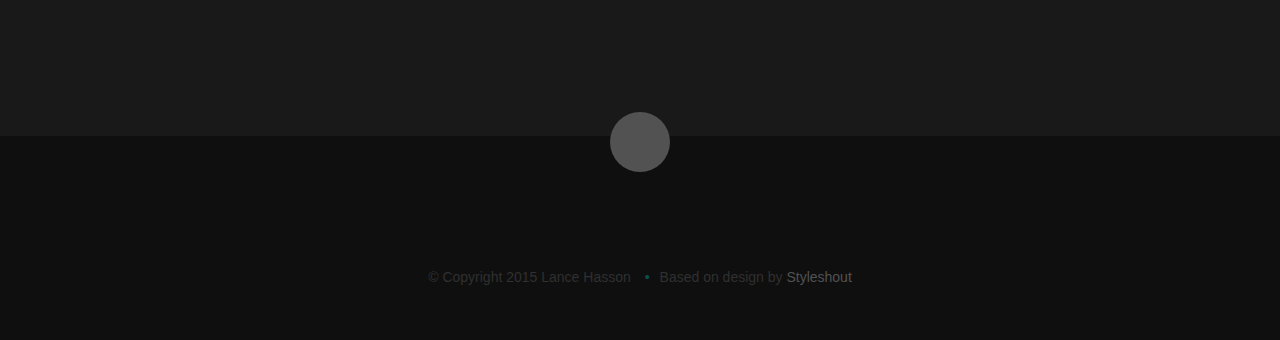
==== commit 84c2c5b3: "Updated resume link" ====
--- a/index.html
+++ b/index.html
@@ -28,7 +28,7 @@
 
    <!-- Favicons
 	================================================== -->
-	<link rel="shortcut icon" href="favicon.png" >
+	<link rel="shortcut icon" href="Letter-L-black-icon.png" >
 
 </head>
 
@@ -117,7 +117,7 @@
 
                <div class="columns download">
                   <p>
-                     <a href="https://www.dropbox.com/s/gdwrqvbx1qozmh3/Resume%201-25-15.docx?dl=1" class="button"><i class="fa fa-download"></i>Download Resume</a>
+                     <a href="https://www.dropbox.com/s/5w910sbnvuj76my/Resume%207-29-15.docx?dl=1" class="button"><i class="fa fa-download"></i>Download Resume</a>
                   </p>
                </div>
 
@@ -196,10 +196,10 @@
                <div class="twelve columns">
 
                   <h3>AirWatch by VMware</h3>
-                  <p class="info">QA Engineer <span>&bull;</span> <em class="date">May 2015 - Current</em></p>
-
-                  <p>
-                  I am currently working as an intern for AirWatch by VMware for the summer of 2015. AirWatch is the leader in Enterprise Mobility Management, and was aquired by VMware in February of 2014. I work as a QA Engineer on their web and mobile console team. I am working to improve their agile development practices, implementing and executing test cases, and improving their QA automization practices.
+                  <p class="info">QA Engineer, Chrome Developer<span>&bull;</span> <em class="date">May 2015 - Current</em></p>
+
+                  <p>
+                  I worked as a QA Automation intern for AirWatch by VMware for the summer of 2015. AirWatch is the leader in Enterprise Mobility Management, and was aquired by VMware in February of 2014. I work as a QA Engineer on their web and mobile console team. Over the summer I created automation tests in Ruby using the Watir framework for their web console. I also pitched the idea and built a chrome extension that auto-generates Ruby code based on which element you click on in the webpage. The tool makes the process of writing the Watir code to select the elements more efficient. It is currently being used at AirWatch and is in the process of being open sourced.
                   </p>
 
                </div>
@@ -229,7 +229,7 @@
                   <p class="info">Backend Web Developer <span>&bull;</span> <em class="date">April 2013 - March 2014</em></p>
 
                   <p>
-                  Musical University is a software startup founded by Lance Hasson and <a href="http://www.michaelthomasavery.com" target="_blank">Michael Avery</a>. It aimed to connect musical college students with students eager to learn new instruments, all within their college campus. Working on this project I handled all aspects of a website, from front end development, to server management, to backevent development. The resources and efforts of this project have since been converted into what is now <a href="https://www.pearlkite.com" target="_blank">pearlkite.com</a>.
+                  Musical University is a software startup founded by Lance Hasson and <a href="http://www.michaelthomasavery.com" target="_blank">Michael Avery</a>. It aimed to connect musical college students with students eager to learn new instruments, all within their college campus. Working on this project I handled all aspects of a website, from front end development, to server management, to backend development. The resources and efforts of this project have since been converted into what is now <a href="https://www.pearlkite.com" target="_blank">pearlkite.com</a>.
                   </p>
 
                </div>
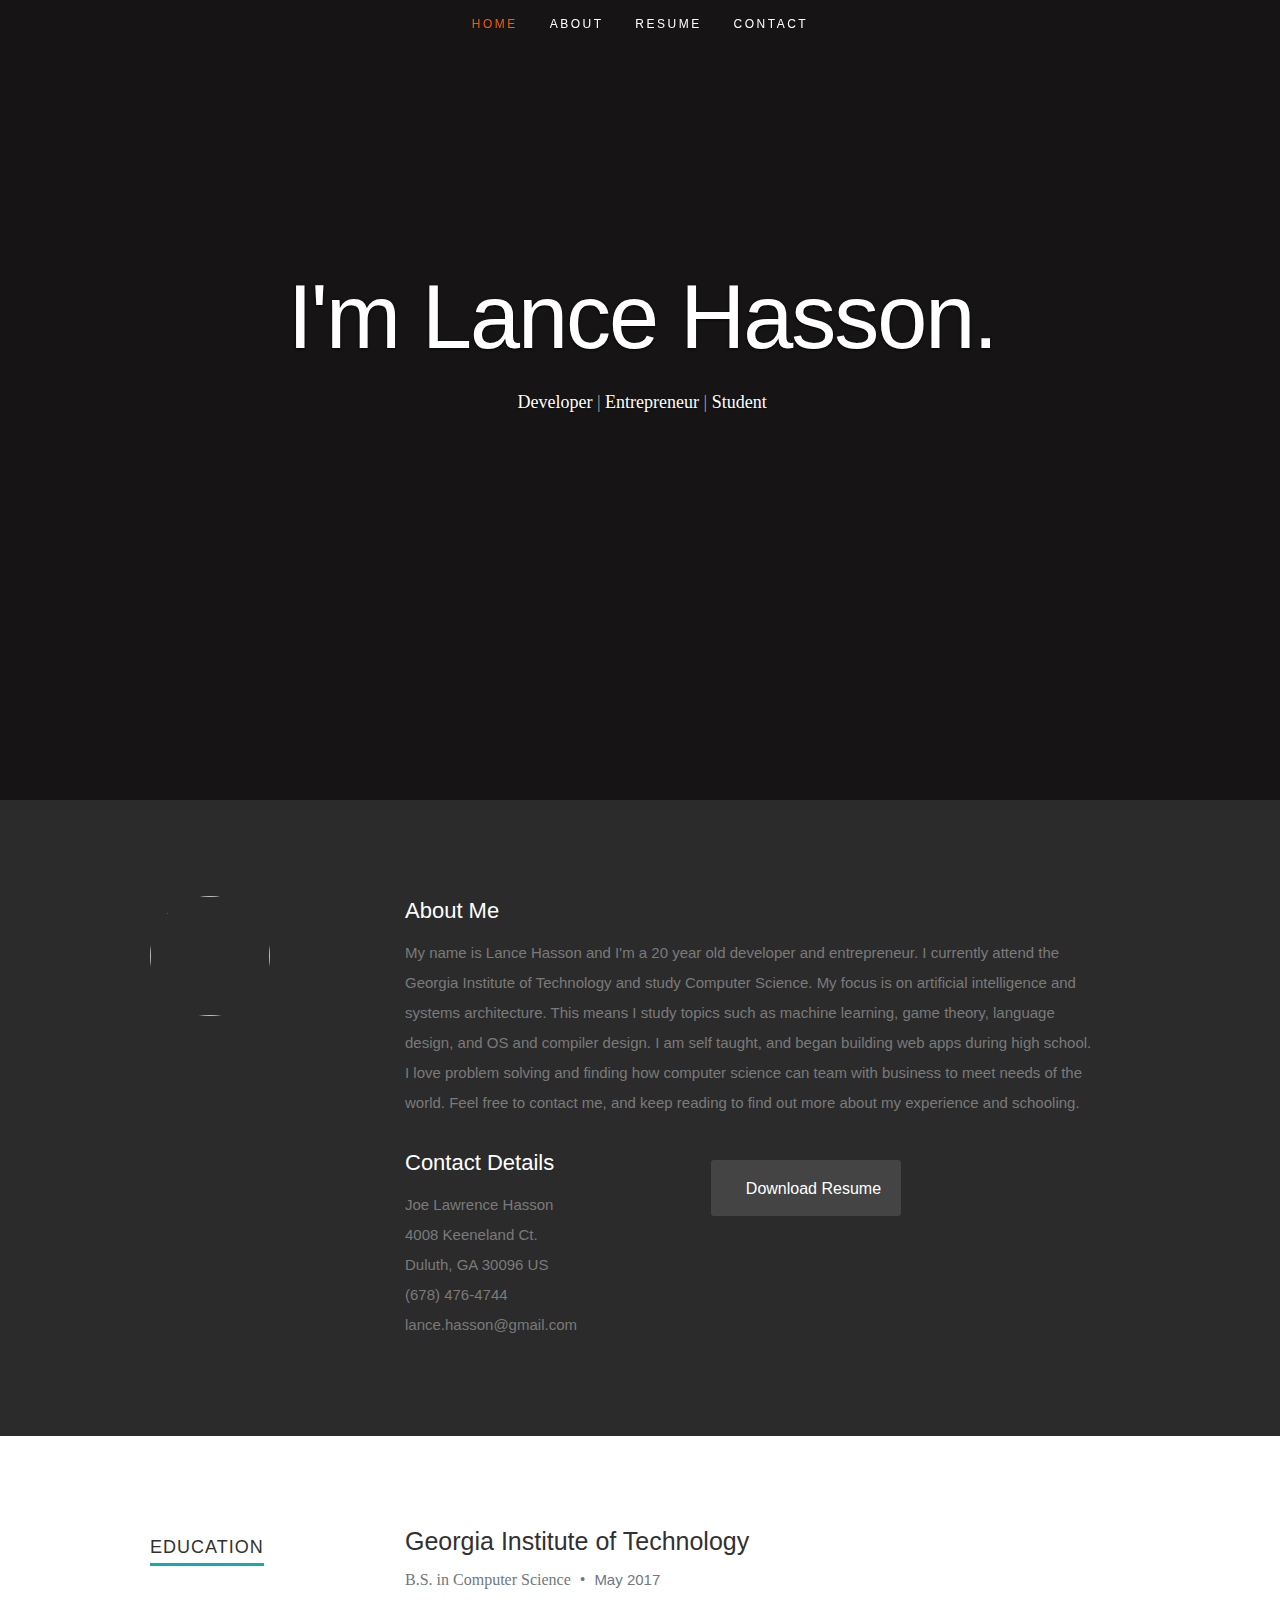
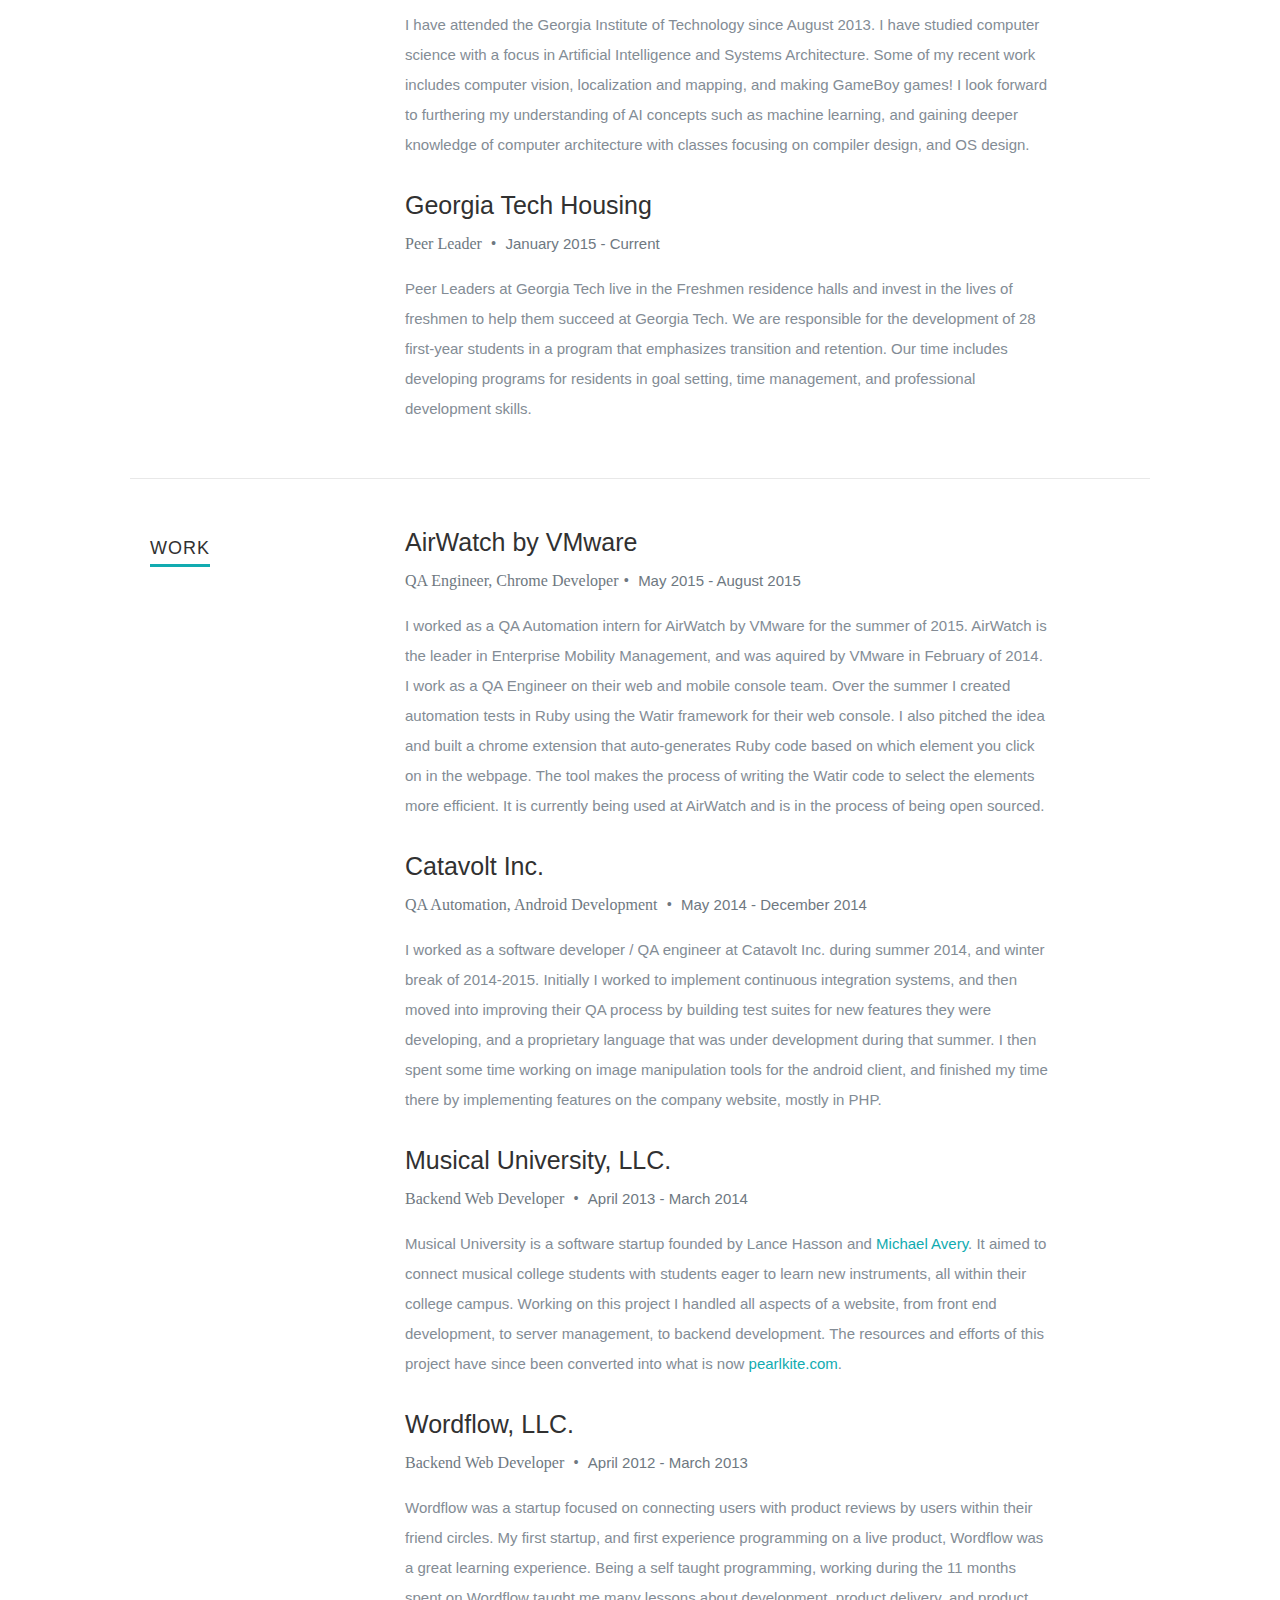
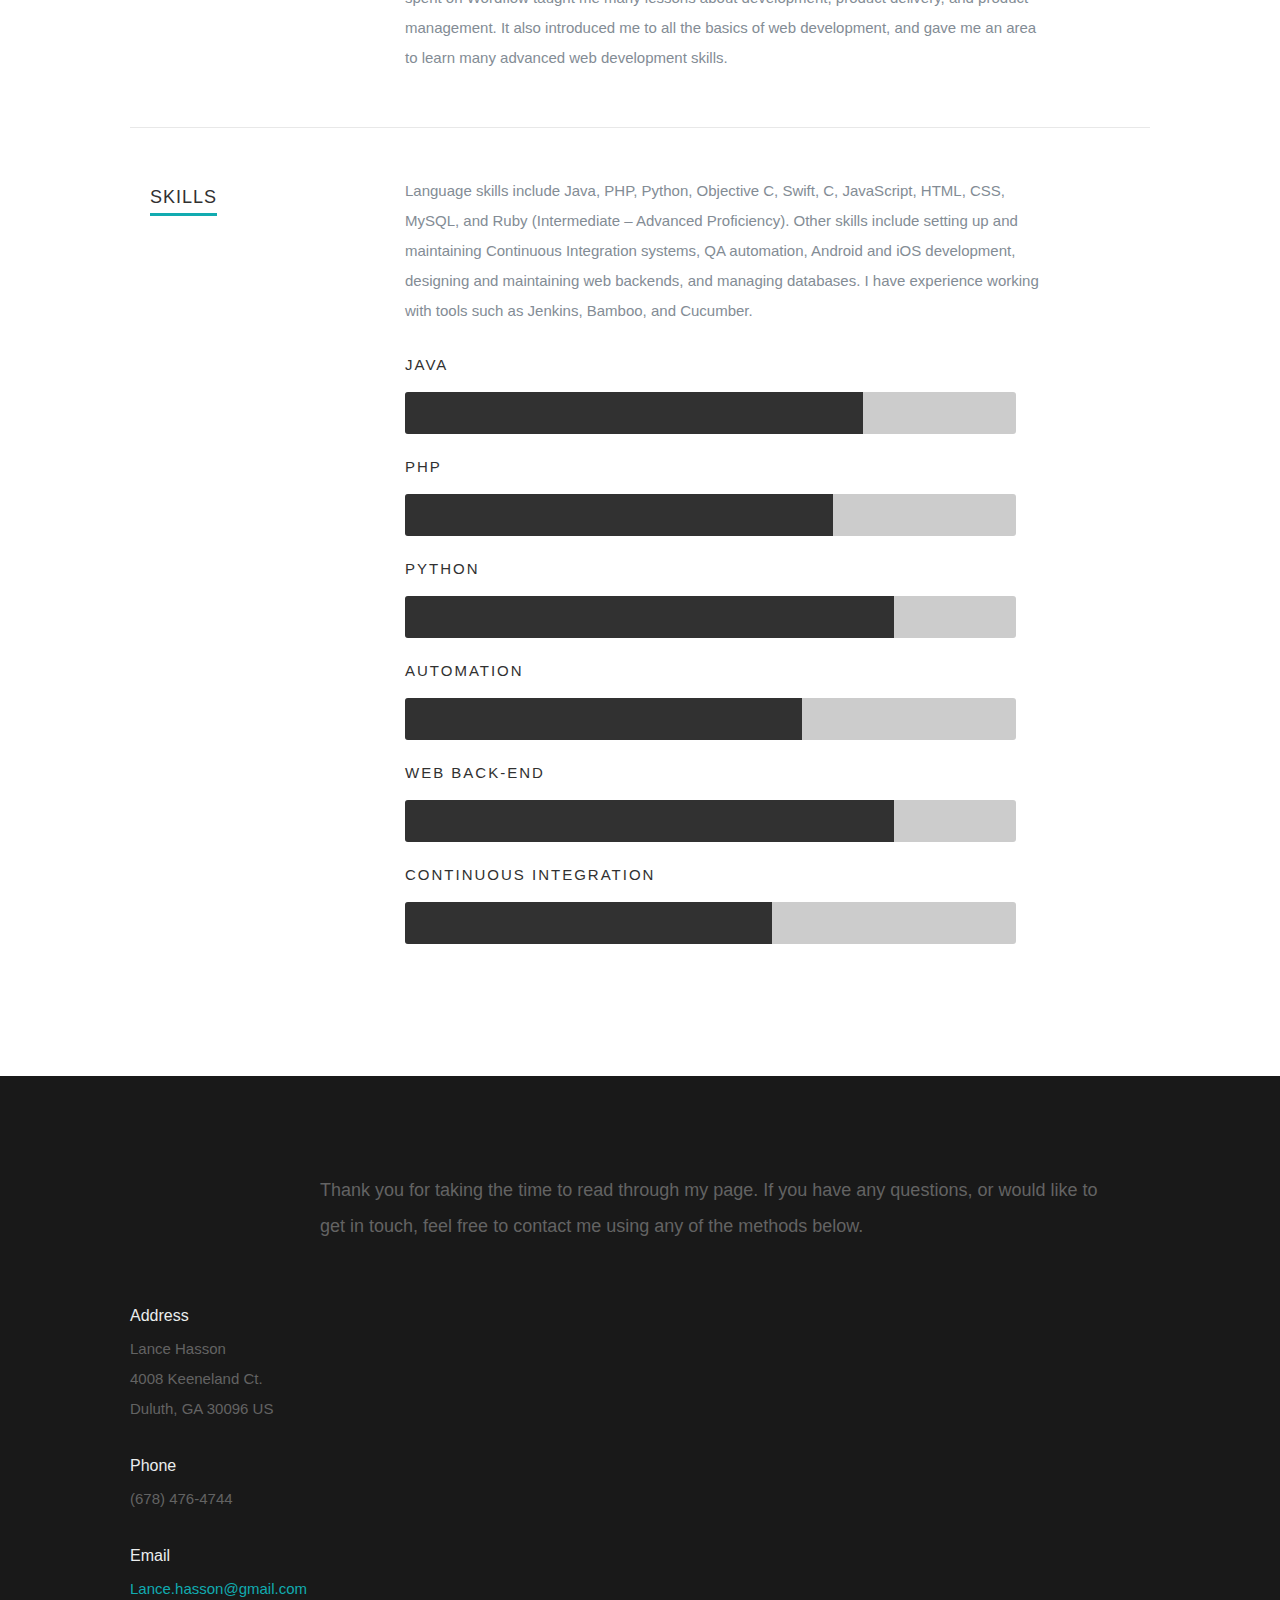
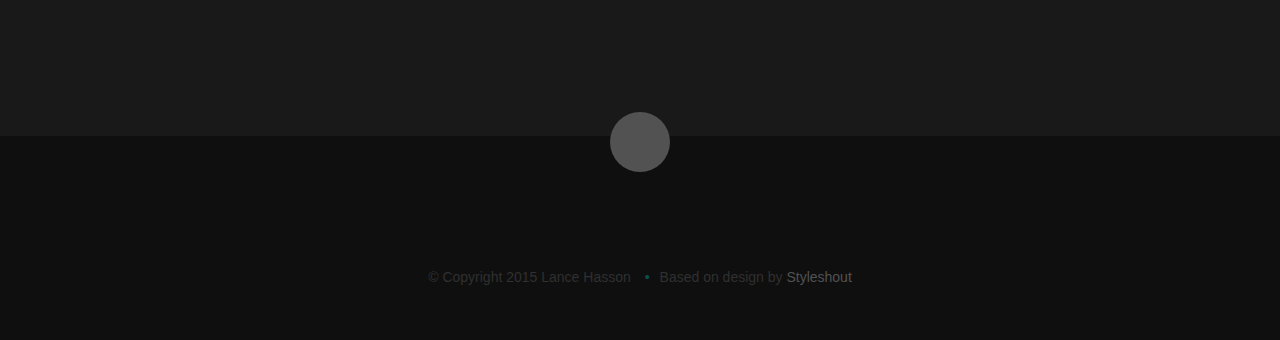
==== commit 5cb52758: "Updated AirWatch internship dates" ====
--- a/index.html
+++ b/index.html
@@ -196,7 +196,7 @@
                <div class="twelve columns">
 
                   <h3>AirWatch by VMware</h3>
-                  <p class="info">QA Engineer, Chrome Developer<span>&bull;</span> <em class="date">May 2015 - Current</em></p>
+                  <p class="info">QA Engineer, Chrome Developer<span>&bull;</span> <em class="date">May 2015 - August 2015</em></p>
 
                   <p>
                   I worked as a QA Automation intern for AirWatch by VMware for the summer of 2015. AirWatch is the leader in Enterprise Mobility Management, and was aquired by VMware in February of 2014. I work as a QA Engineer on their web and mobile console team. Over the summer I created automation tests in Ruby using the Watir framework for their web console. I also pitched the idea and built a chrome extension that auto-generates Ruby code based on which element you click on in the webpage. The tool makes the process of writing the Watir code to select the elements more efficient. It is currently being used at AirWatch and is in the process of being open sourced.
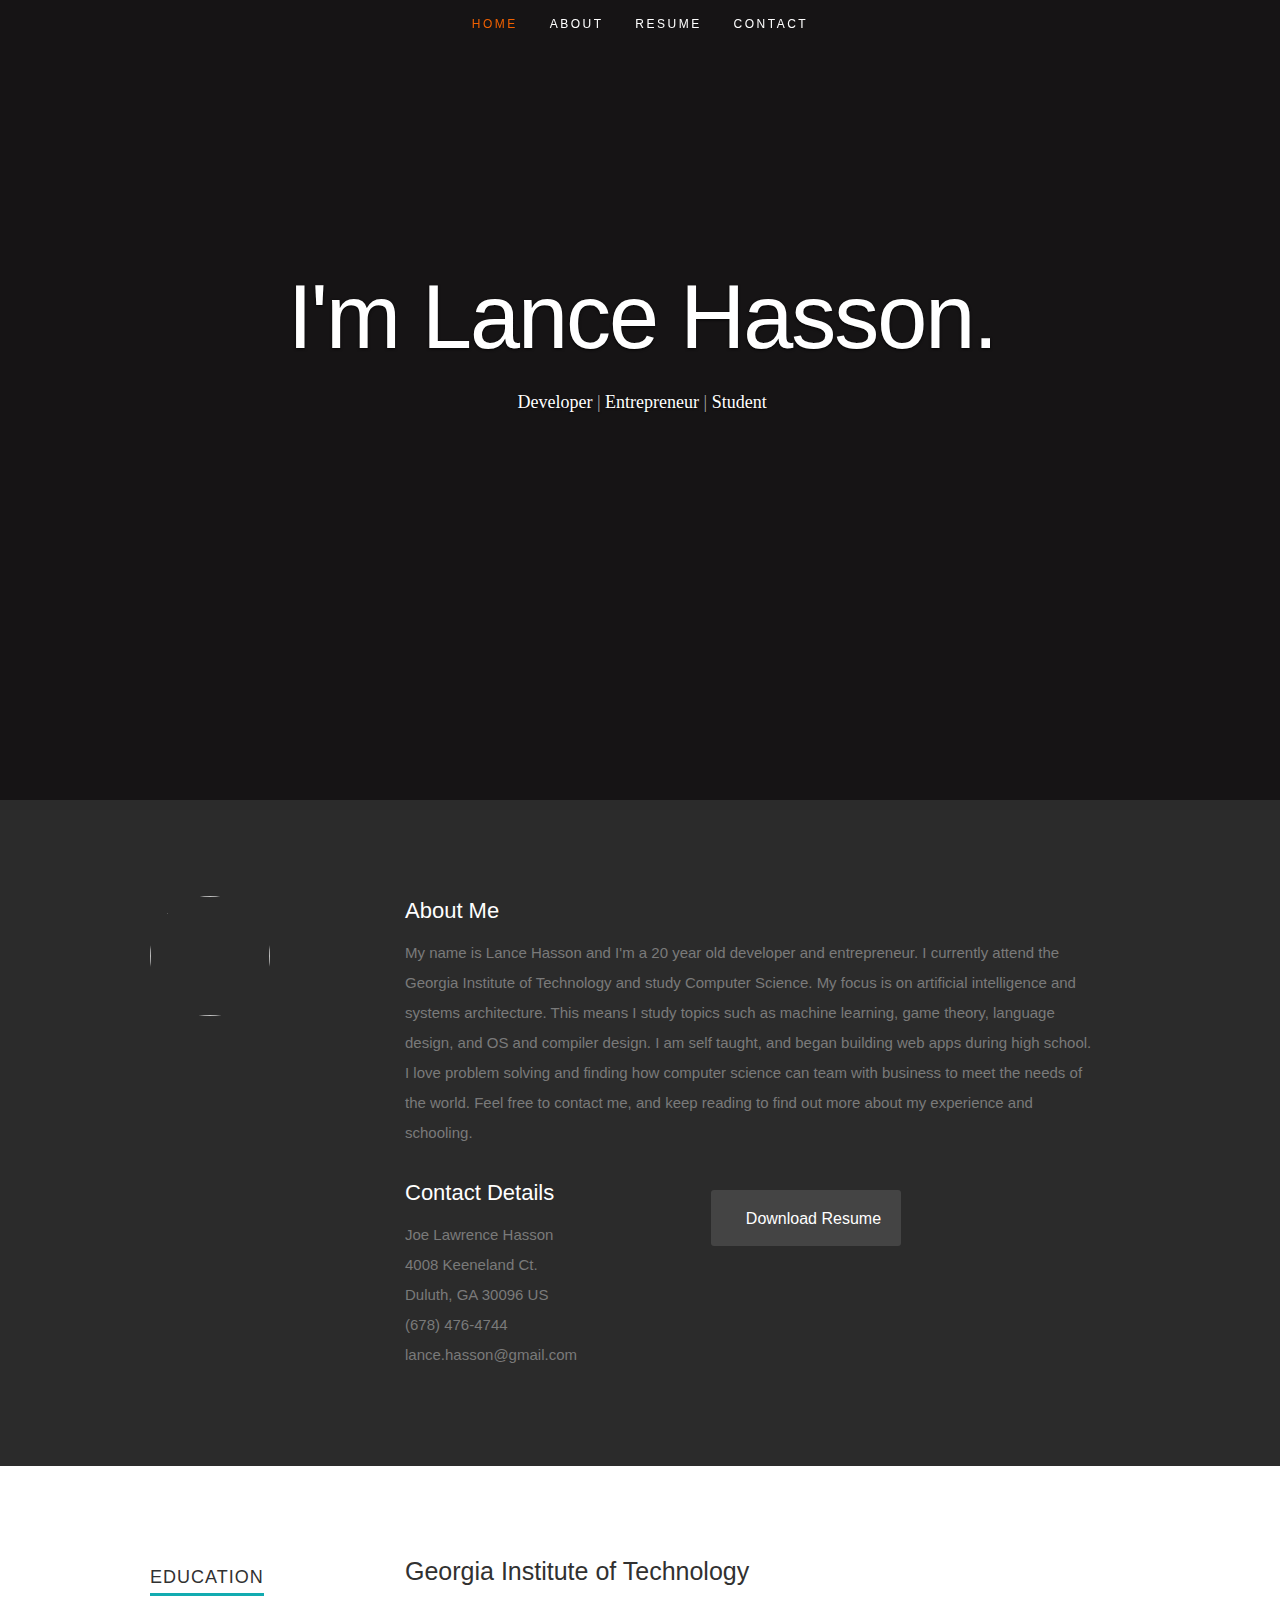
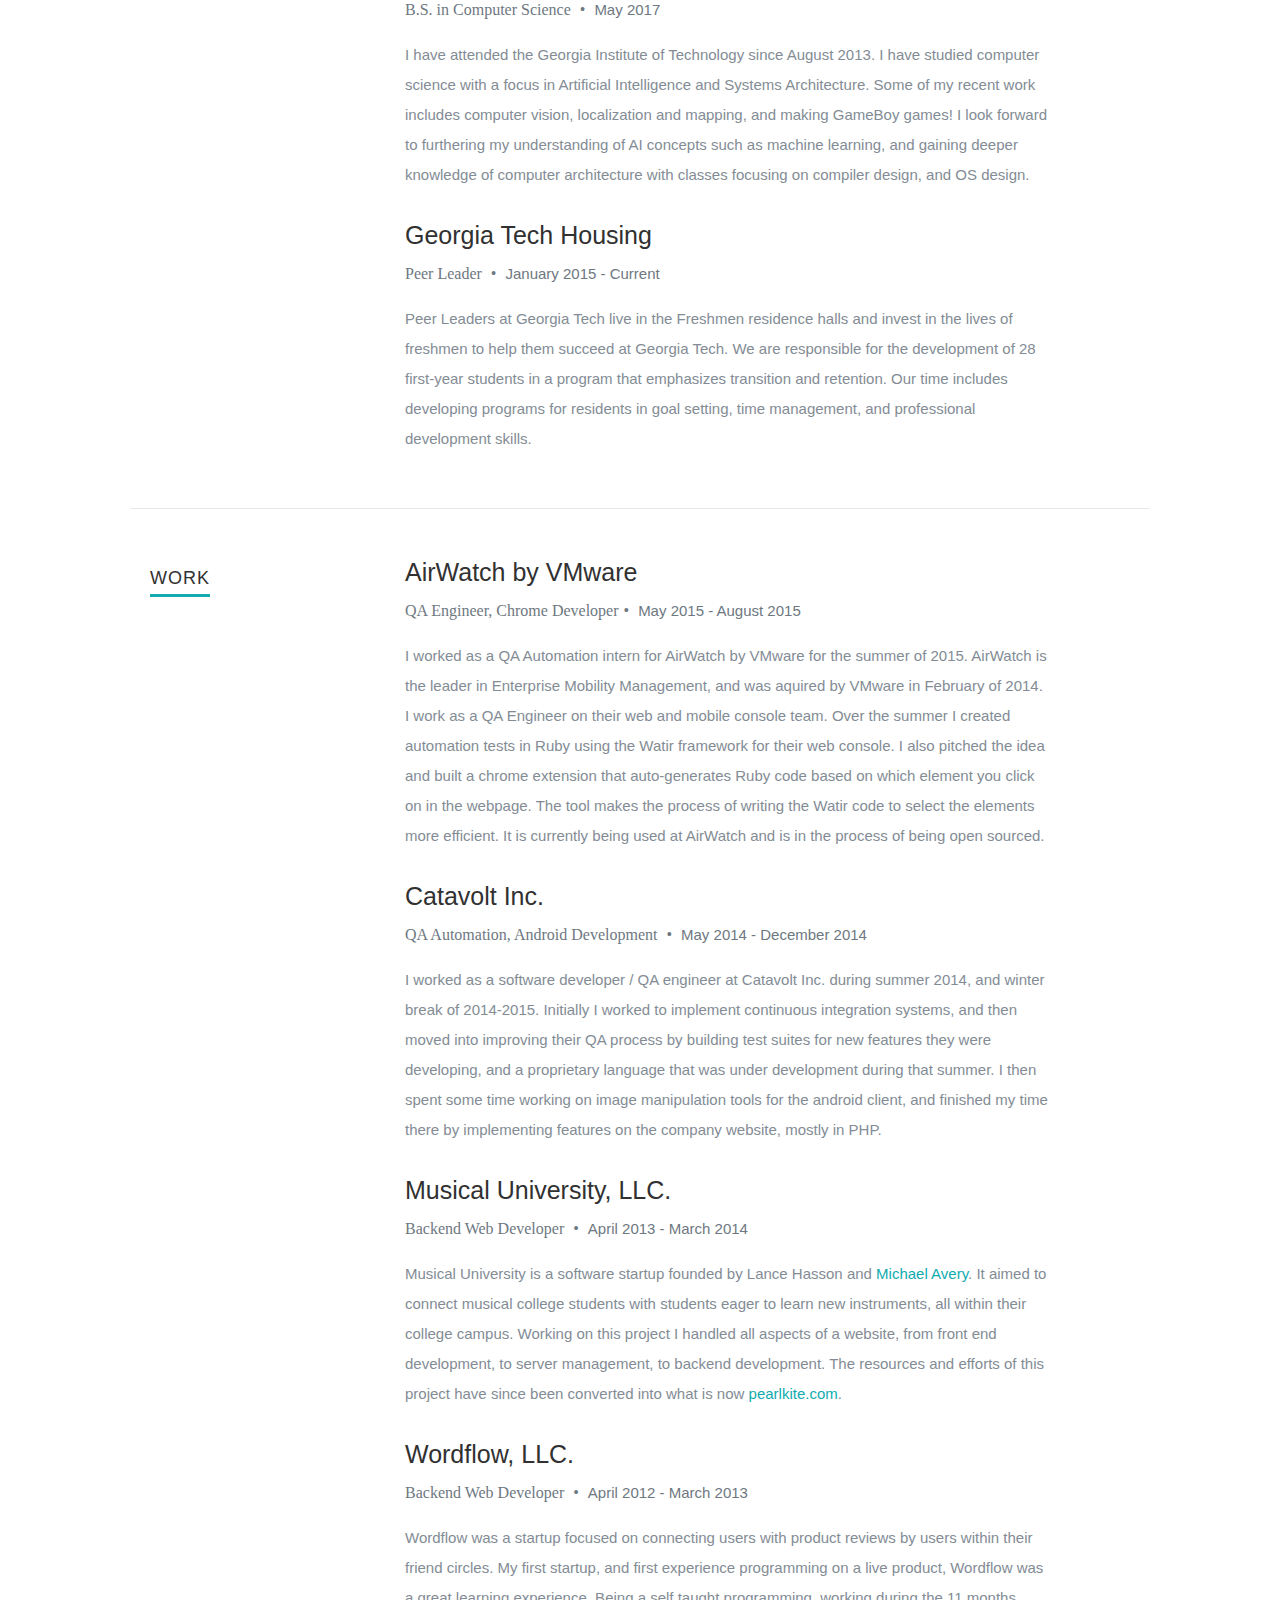
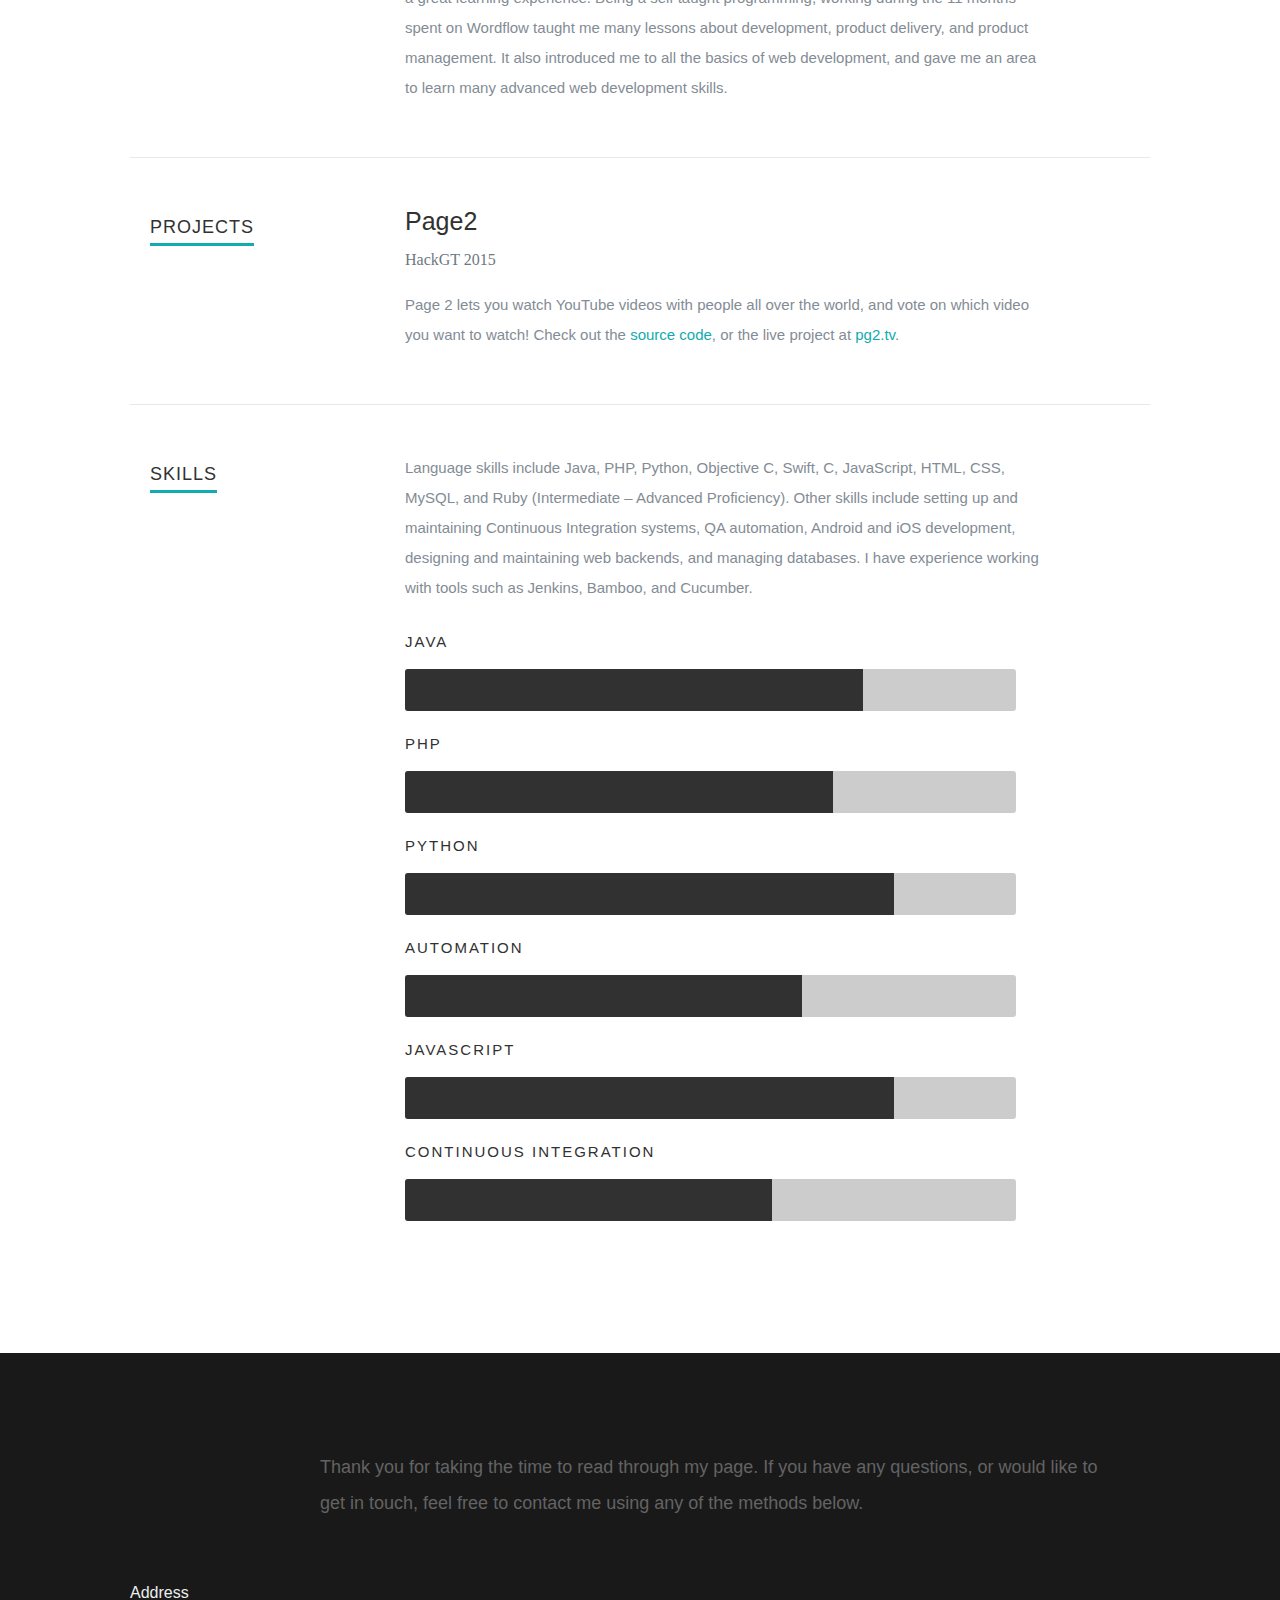
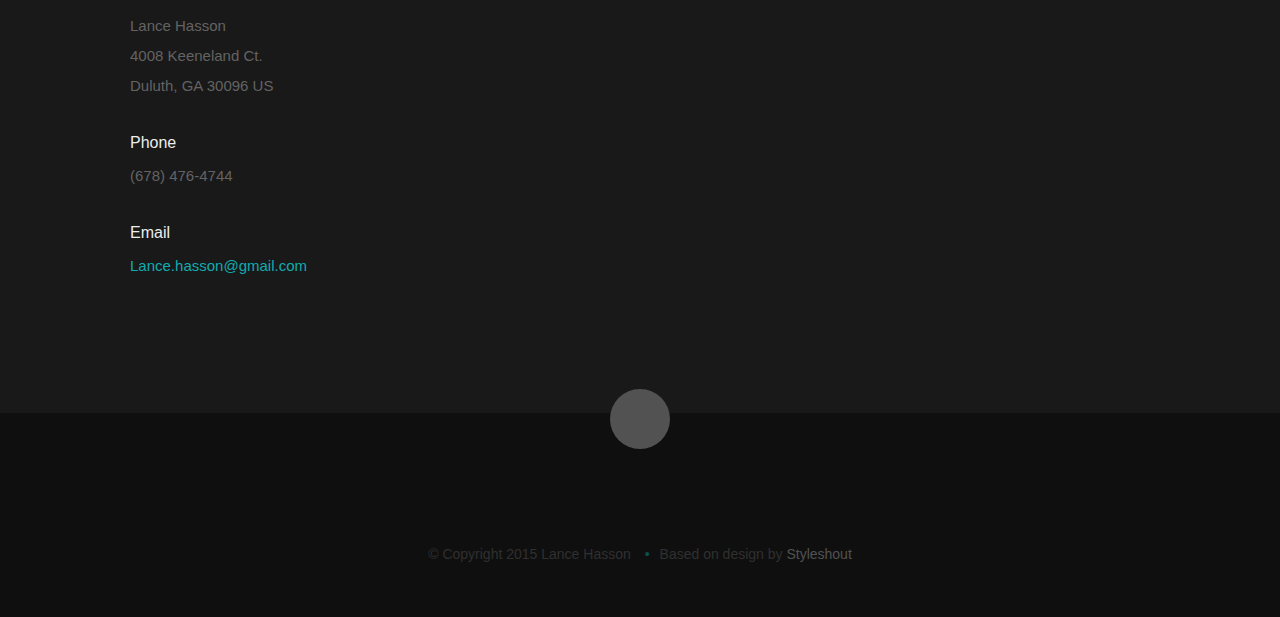
==== commit 7a46af4b: "added projects section, updated favicon, fixed typos" ====
--- a/index.html
+++ b/index.html
@@ -28,7 +28,7 @@
 
    <!-- Favicons
 	================================================== -->
-	<link rel="shortcut icon" href="Letter-L-black-icon.png" >
+	<link rel="shortcut icon" href="images/lancehasson-favicon.png" >
 
 </head>
 
@@ -58,7 +58,7 @@
             <h3><span>Developer</span> | <span>Entrepreneur</span> | <span>Student</span>
             <ul class="social">
                <li><a target="_blank" href="https://www.facebook.com/lance.hasson"><i class="fa fa-facebook"></i></a></li>
-               <!--<li><a target="_blank" href="#"><i class="fa fa-twitter"></i></a></li>-->
+               <li><a target="_blank" href="https://twitter.com/lancehasson"><i class="fa fa-twitter"></i></a></li>
                <li><a target="_blank" href="https://plus.google.com/+LanceHasson/"><i class="fa fa-google-plus"></i></a></li>
                <li><a target="_blank" href="https://www.linkedin.com/profile/view?id=299150435"><i class="fa fa-linkedin"></i></a></li>
                <li><a target="_blank" href="https://github.com/JLHasson"><i class="fa fa-github"></i></a></li>
@@ -95,7 +95,7 @@
                 My focus is on artificial intelligence and systems architecture. This means I study topics
                 such as machine learning, game theory, language design, and OS and compiler design. I am self taught,
                 and began building web apps during high school. I love problem solving and finding how computer science
-                can team with business to meet needs of the world. Feel free to contact me, and keep reading to find out
+                can team with business to meet the needs of the world. Feel free to contact me, and keep reading to find out
                 more about my experience and schooling.
             </p>
 
@@ -117,7 +117,7 @@
 
                <div class="columns download">
                   <p>
-                     <a href="https://www.dropbox.com/s/5w910sbnvuj76my/Resume%207-29-15.docx?dl=1" class="button"><i class="fa fa-download"></i>Download Resume</a>
+                     <a href="https://www.dropbox.com/s/94h61cxfcncm3c6/Resume%208-18-15.docx?dl=1" class="button"><i class="fa fa-download"></i>Download Resume</a>
                   </p>
                </div>
 
@@ -168,8 +168,6 @@
 
                   <p>
                   Peer Leaders at Georgia Tech live in the Freshmen residence halls and invest in the lives of freshmen to help them succeed at Georgia Tech. We are responsible for the development of 28 first-year students in a program that emphasizes transition and retention. Our time includes developing programs for residents in goal setting, time management, and professional development skills.
-
-
                   </p>
 
                </div>
@@ -255,6 +253,34 @@
 
       </div> <!-- End Work -->
 
+      <!-- Projects
+      ----------------------------------------------- -->
+      <div class="row projects">
+
+         <div class="three columns header-col">
+            <h1><span>Projects</span></h1>
+         </div>
+
+         <div class="nine columns main-col">
+
+            <div class="row item">
+
+               <div class="twelve columns">
+
+                  <h3>Page2</h3>
+                  <p class="info">HackGT 2015</p>
+
+                  <p>
+                  Page 2 lets you watch YouTube videos with people all over the world, and vote on which video you want to watch! Check out the <a href="https://github.com/JLHasson/pg2/">source code</a>, or the live project at <a href="http://pg2.tv/">pg2.tv</a>.
+                  </p>
+
+               </div>
+
+            </div> <!-- item end -->
+
+         </div> <!-- main-col end -->
+
+      </div> <!-- End Projects -->
 
       <!-- Skills
       ----------------------------------------------- -->
@@ -281,7 +307,7 @@
                        <li><span class="bar-expand php"></span><em>PHP</em></li>
 					   <li><span class="bar-expand python"></span><em>Python</em></li>
 					   <li><span class="bar-expand automation"></span><em>Automation</em></li>
-					   <li><span class="bar-expand web-backend"></span><em>Web Back-end</em></li>
+					   <li><span class="bar-expand web-backend"></span><em>Javascript</em></li>
                        <li><span class="bar-expand continuous-integration"></span><em>Continuous Integration</em></li>
 					</ul>
 
@@ -356,7 +382,7 @@
 
             <ul class="social-links">
                 <li><a target="_blank" href="https://www.facebook.com/lance.hasson"><i class="fa fa-facebook"></i></a></li>
-                <!--<li><a target="_blank" href="#"><i class="fa fa-twitter"></i></a></li>-->
+                <li><a target="_blank" href="https://twitter.com/lancehasson"><i class="fa fa-twitter"></i></a></li>
                 <li><a target="_blank" href="https://plus.google.com/+LanceHasson/"><i class="fa fa-google-plus"></i></a></li>
                 <li><a target="_blank" href="https://www.linkedin.com/profile/view?id=299150435"><i class="fa fa-linkedin"></i></a></li>
                 <li><a target="_blank" href="https://github.com/JLHasson"><i class="fa fa-github"></i></a></li>
--- a/css/layout.css
+++ b/css/layout.css
@@ -261,7 +261,7 @@
 #resume .header-col { padding-top: 9px; }
 #resume .main-col { padding-right: 10%; }
 
-.education, .work {
+.education, .work, .projects {
    margin-bottom: 48px;
    padding-bottom: 24px;
    border-bottom: 1px solid #E8E8E8;
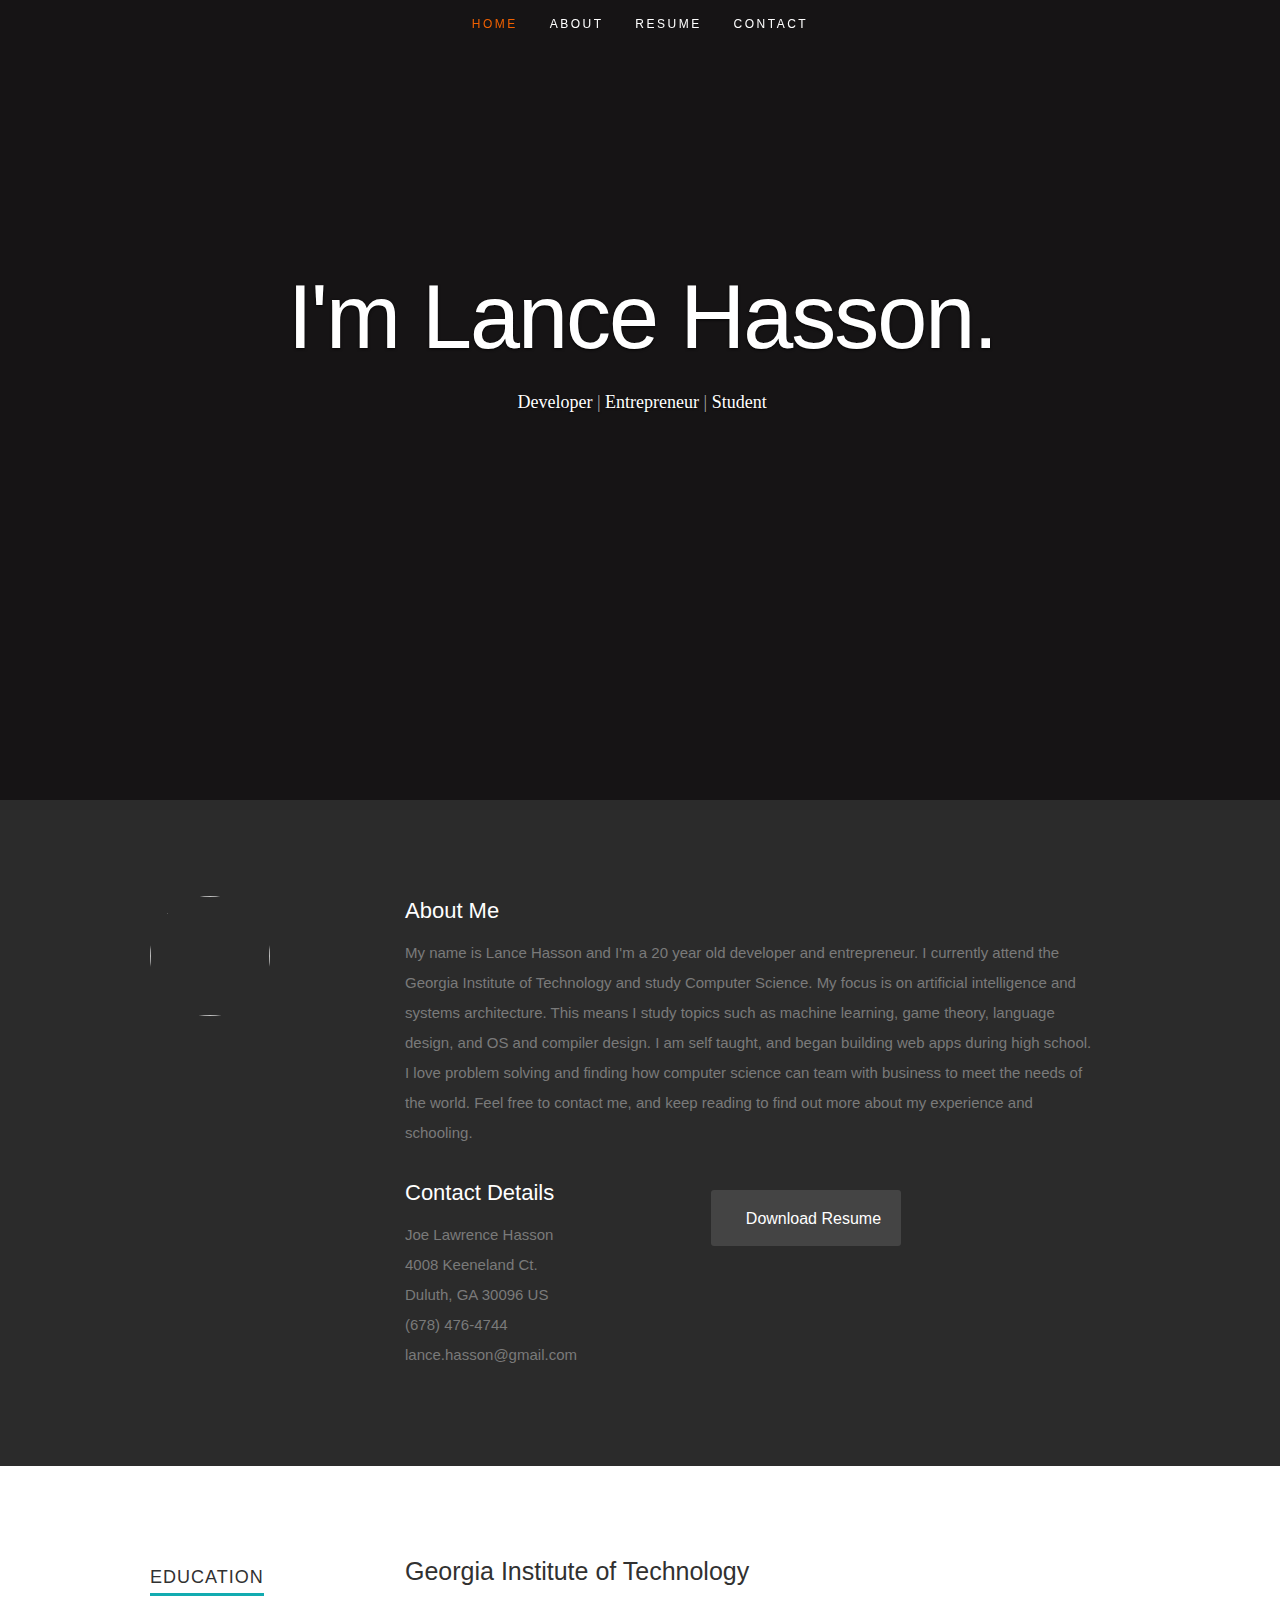
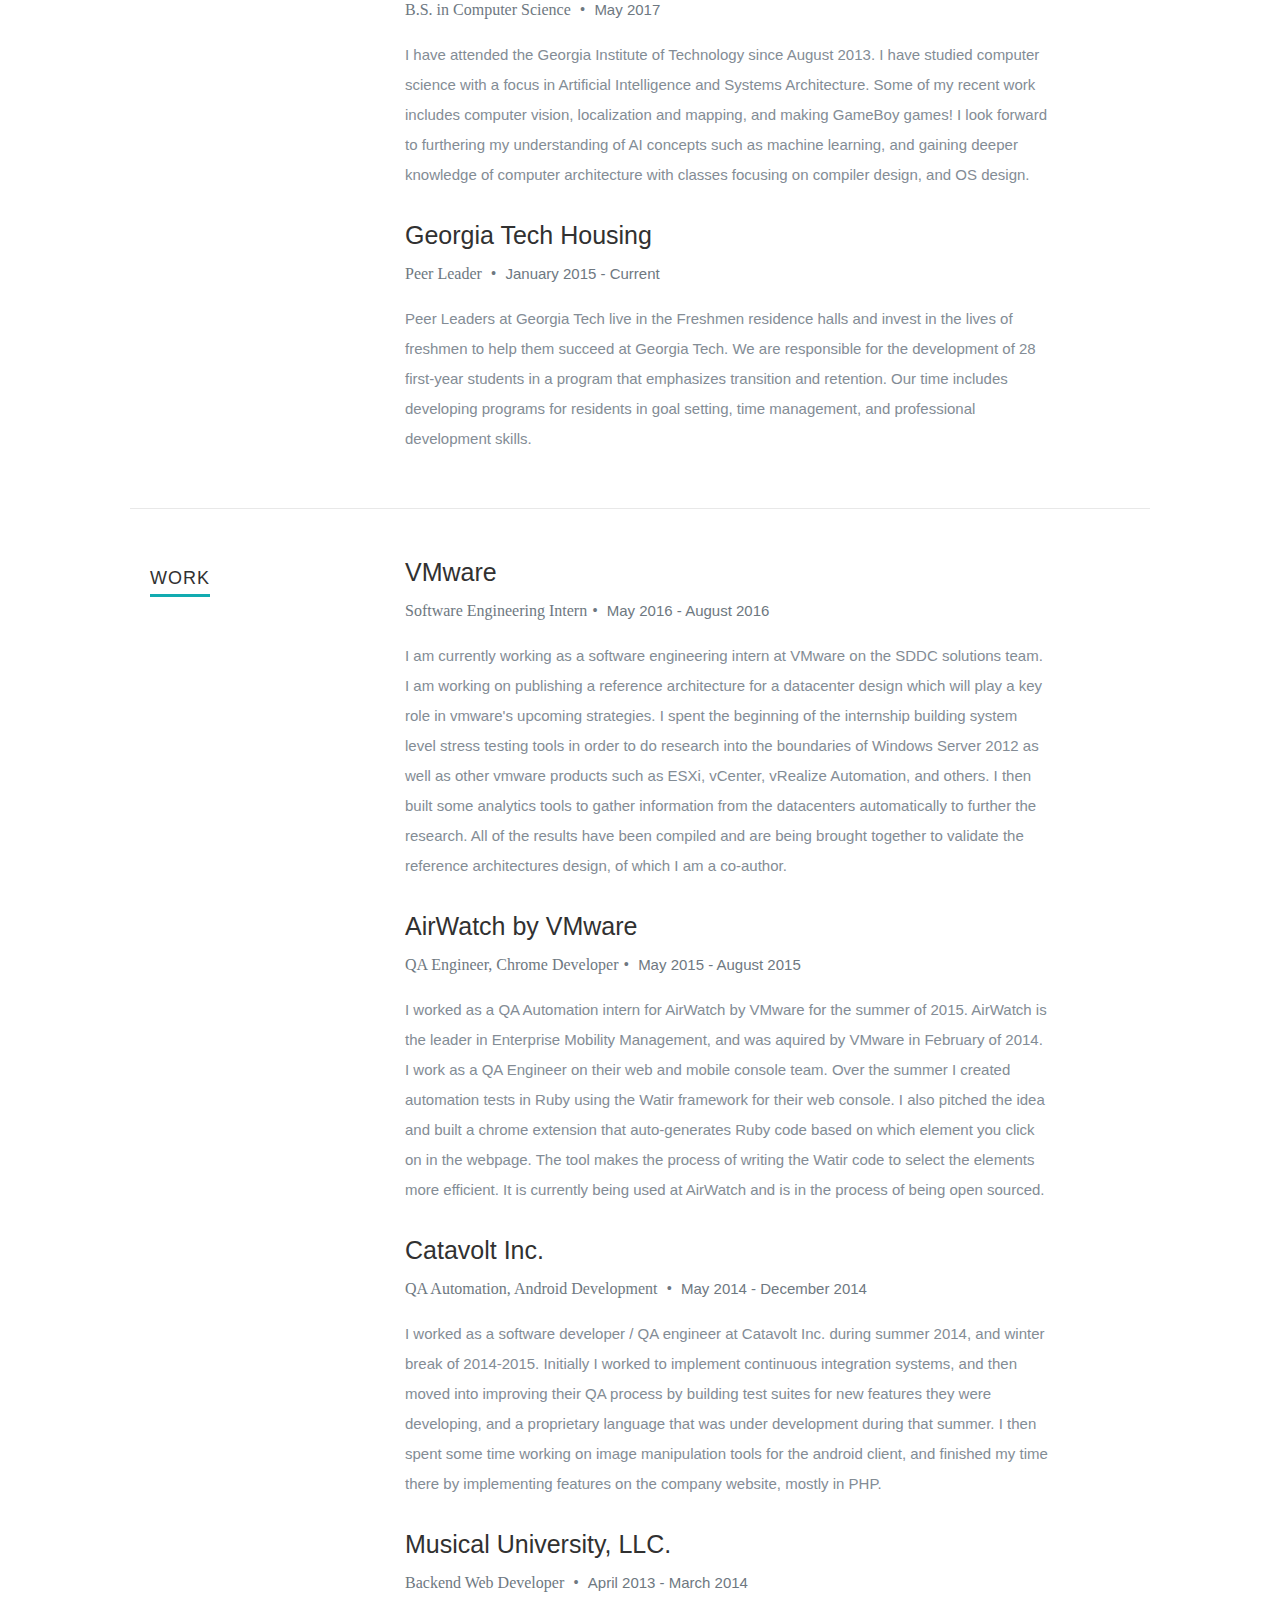
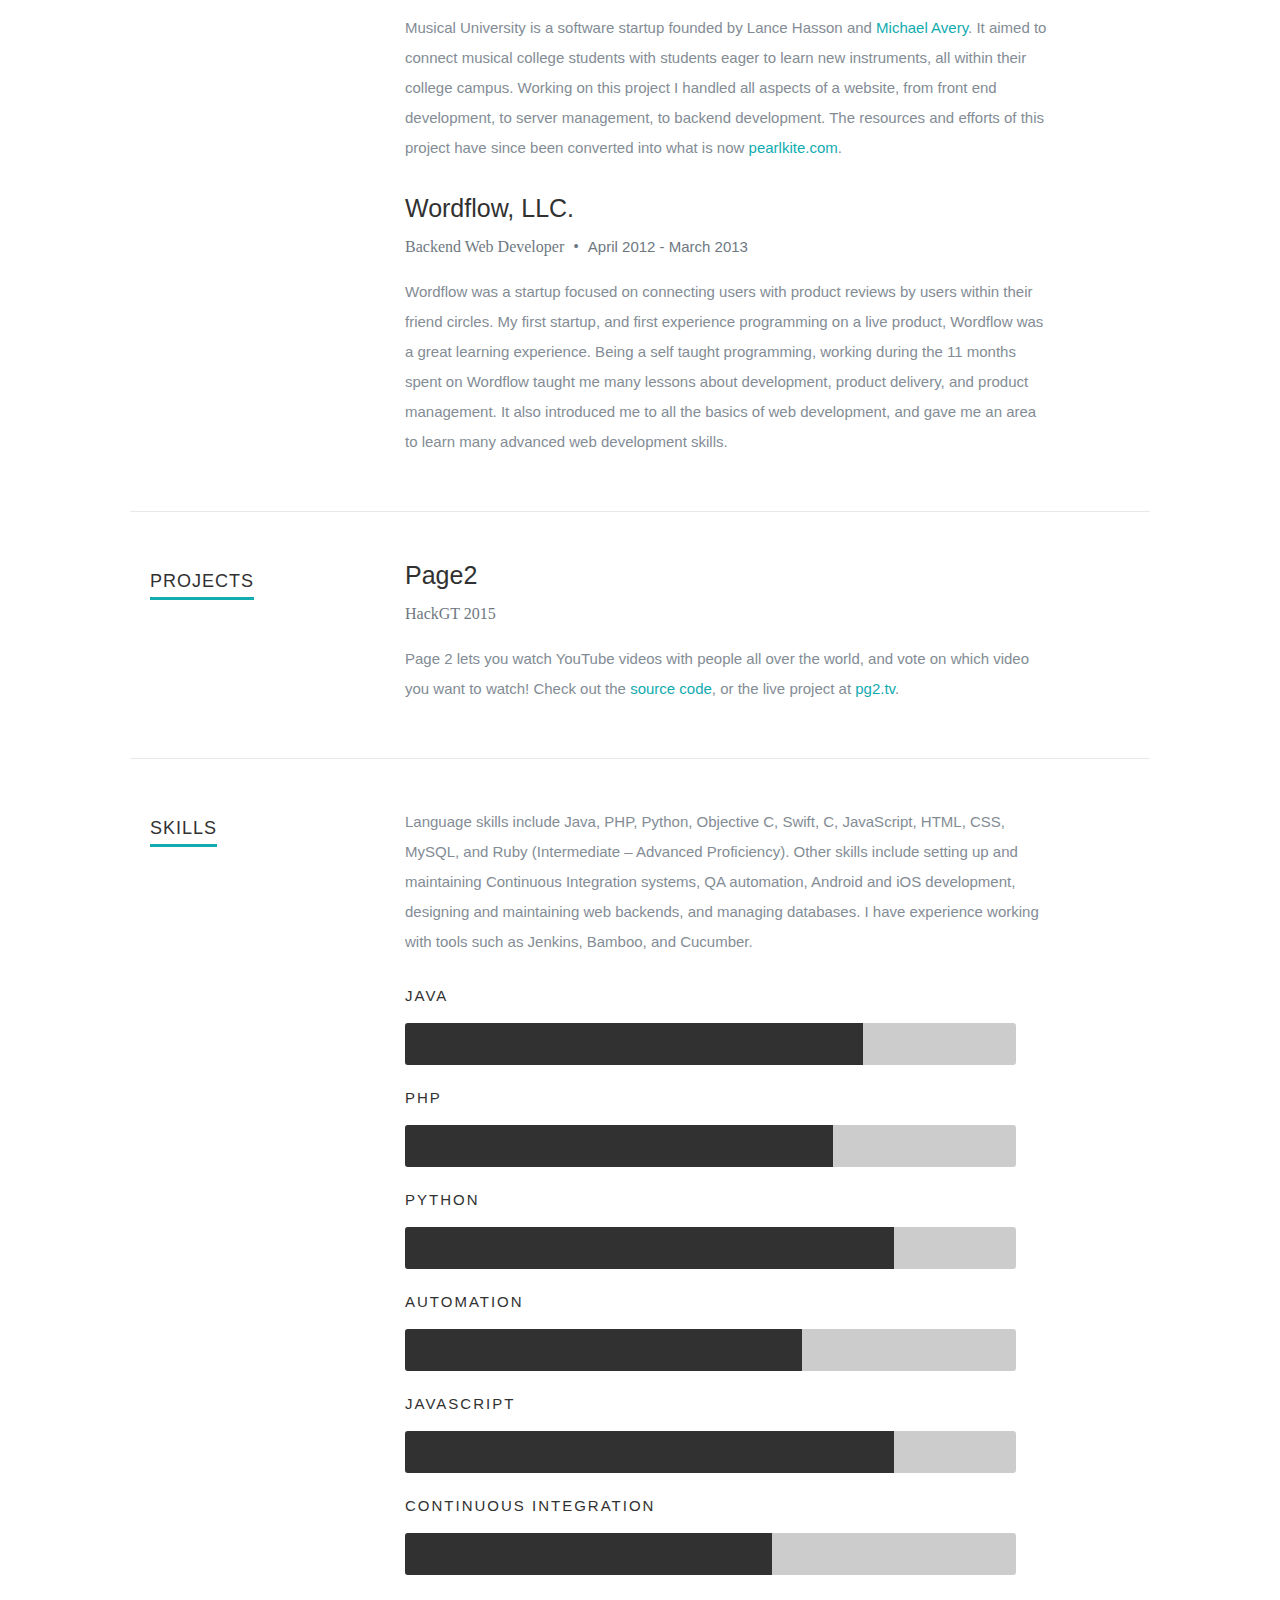
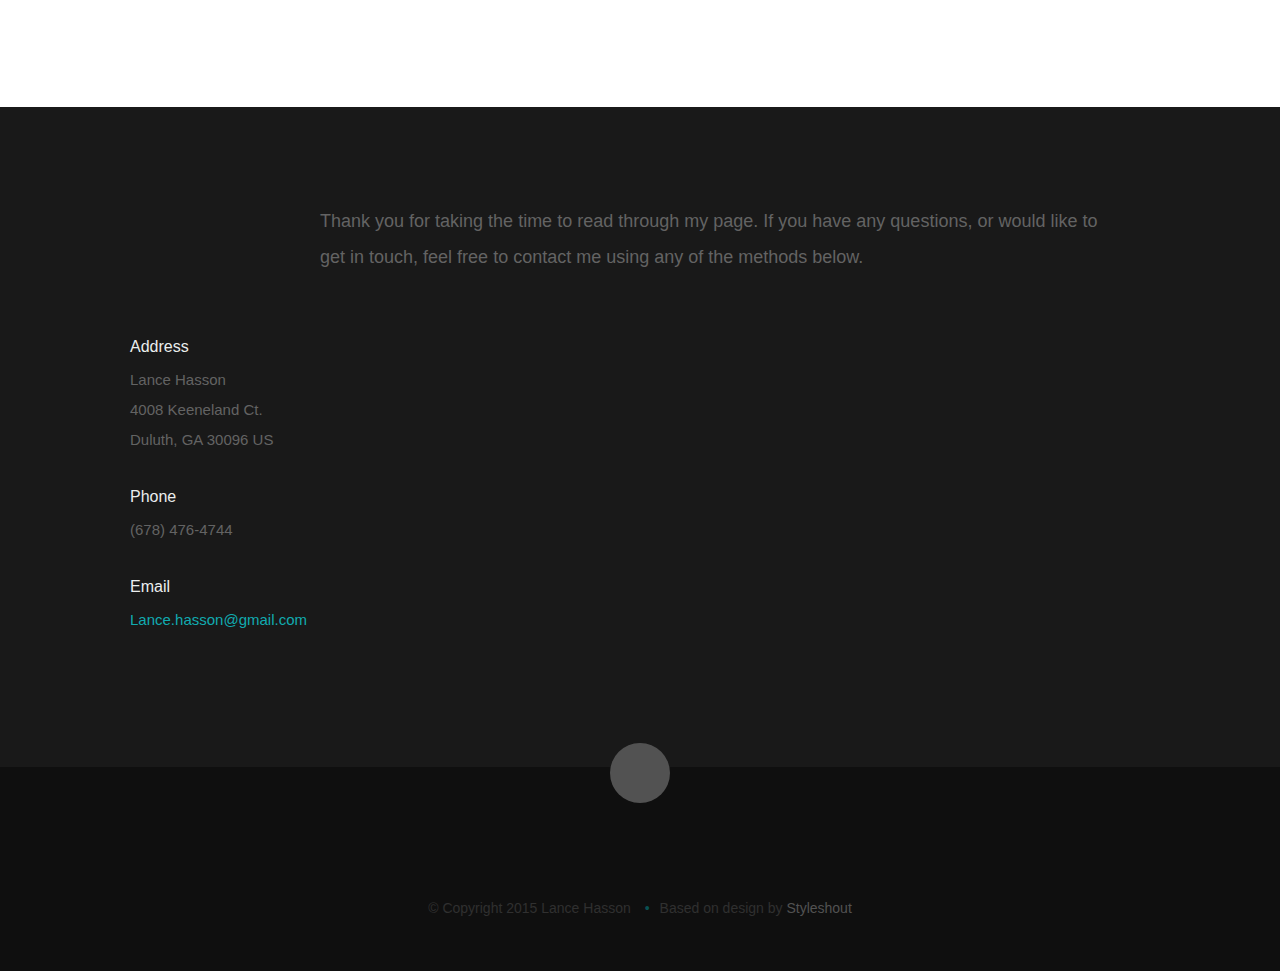
==== commit 805a67df: "updates links and added static resume" ====
--- a/index.html
+++ b/index.html
@@ -60,7 +60,7 @@
                <li><a target="_blank" href="https://www.facebook.com/lance.hasson"><i class="fa fa-facebook"></i></a></li>
                <li><a target="_blank" href="https://twitter.com/lancehasson"><i class="fa fa-twitter"></i></a></li>
                <li><a target="_blank" href="https://plus.google.com/+LanceHasson/"><i class="fa fa-google-plus"></i></a></li>
-               <li><a target="_blank" href="https://www.linkedin.com/profile/view?id=299150435"><i class="fa fa-linkedin"></i></a></li>
+               <li><a target="_blank" href="https://www.linkedin.com/in/jlhasson"><i class="fa fa-linkedin"></i></a></li>
                <li><a target="_blank" href="https://github.com/JLHasson"><i class="fa fa-github"></i></a></li>
             </ul>
          </div>
@@ -117,7 +117,7 @@
 
                <div class="columns download">
                   <p>
-                     <a href="https://www.dropbox.com/s/94h61cxfcncm3c6/Resume%208-18-15.docx?dl=1" class="button"><i class="fa fa-download"></i>Download Resume</a>
+                     <a href="images/resume-7-6-16.pdf" class="button"><i class="fa fa-download"></i>Download Resume</a>
                   </p>
                </div>
 
@@ -188,6 +188,21 @@
          </div>
 
          <div class="nine columns main-col">
+
+             <div class="row item">
+
+               <div class="twelve columns">
+
+                  <h3>VMware</h3>
+                  <p class="info">Software Engineering Intern<span>&bull;</span> <em class="date">May 2016 - August 2016</em></p>
+
+                  <p>
+                  I am currently working as a software engineering intern at VMware on the SDDC solutions team. I am working on publishing a reference architecture for a datacenter design which will play a key role in vmware's upcoming strategies. I spent the beginning of the internship building system level stress testing tools in order to do research into the boundaries of Windows Server 2012 as well as other vmware products such as ESXi, vCenter, vRealize Automation, and others. I then built some analytics tools to gather information from the datacenters automatically to further the research. All of the results have been compiled and are being brought together to validate the reference architectures design, of which I am a co-author.
+                  </p>
+
+               </div>
+
+            </div> <!-- item end -->
 
             <div class="row item">
 
@@ -384,7 +399,7 @@
                 <li><a target="_blank" href="https://www.facebook.com/lance.hasson"><i class="fa fa-facebook"></i></a></li>
                 <li><a target="_blank" href="https://twitter.com/lancehasson"><i class="fa fa-twitter"></i></a></li>
                 <li><a target="_blank" href="https://plus.google.com/+LanceHasson/"><i class="fa fa-google-plus"></i></a></li>
-                <li><a target="_blank" href="https://www.linkedin.com/profile/view?id=299150435"><i class="fa fa-linkedin"></i></a></li>
+                <li><a target="_blank" href="https://www.linkedin.com/in/jlhasson"><i class="fa fa-linkedin"></i></a></li>
                 <li><a target="_blank" href="https://github.com/JLHasson"><i class="fa fa-github"></i></a></li>
             </ul>
 
